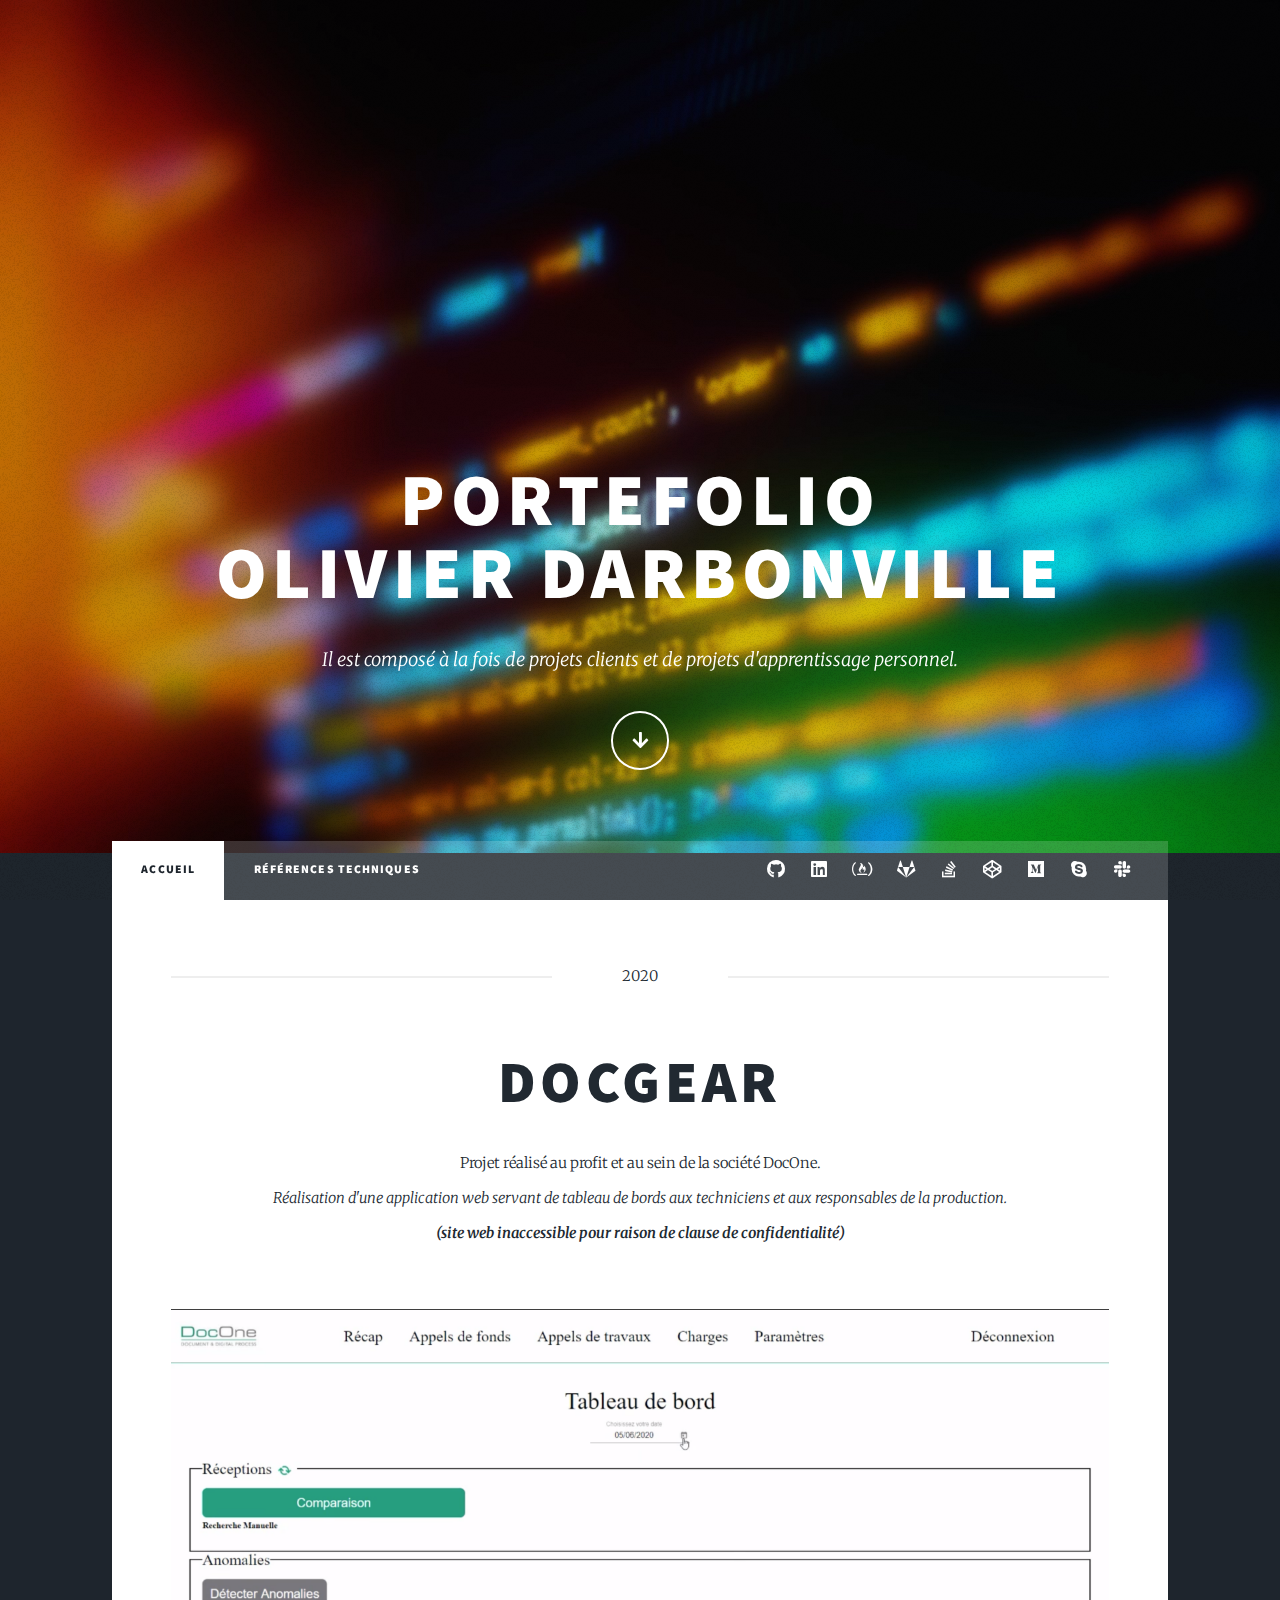
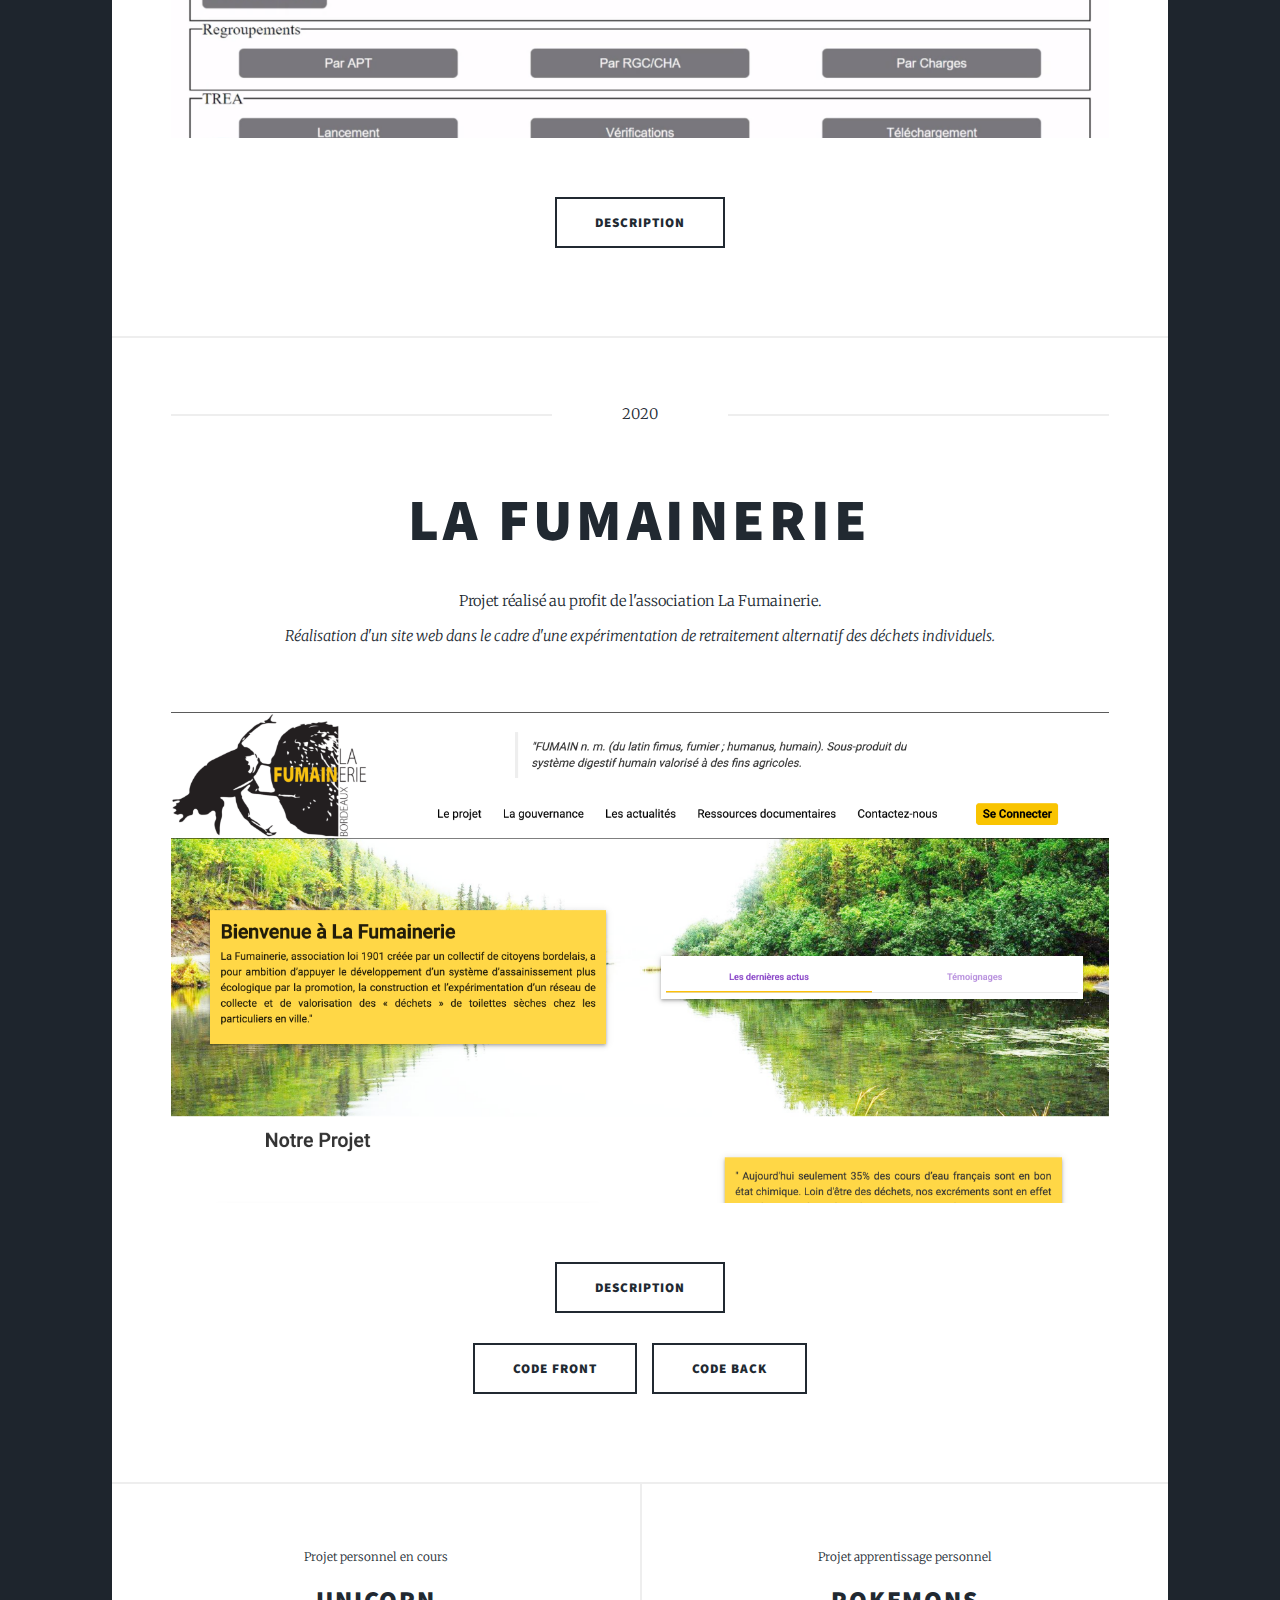
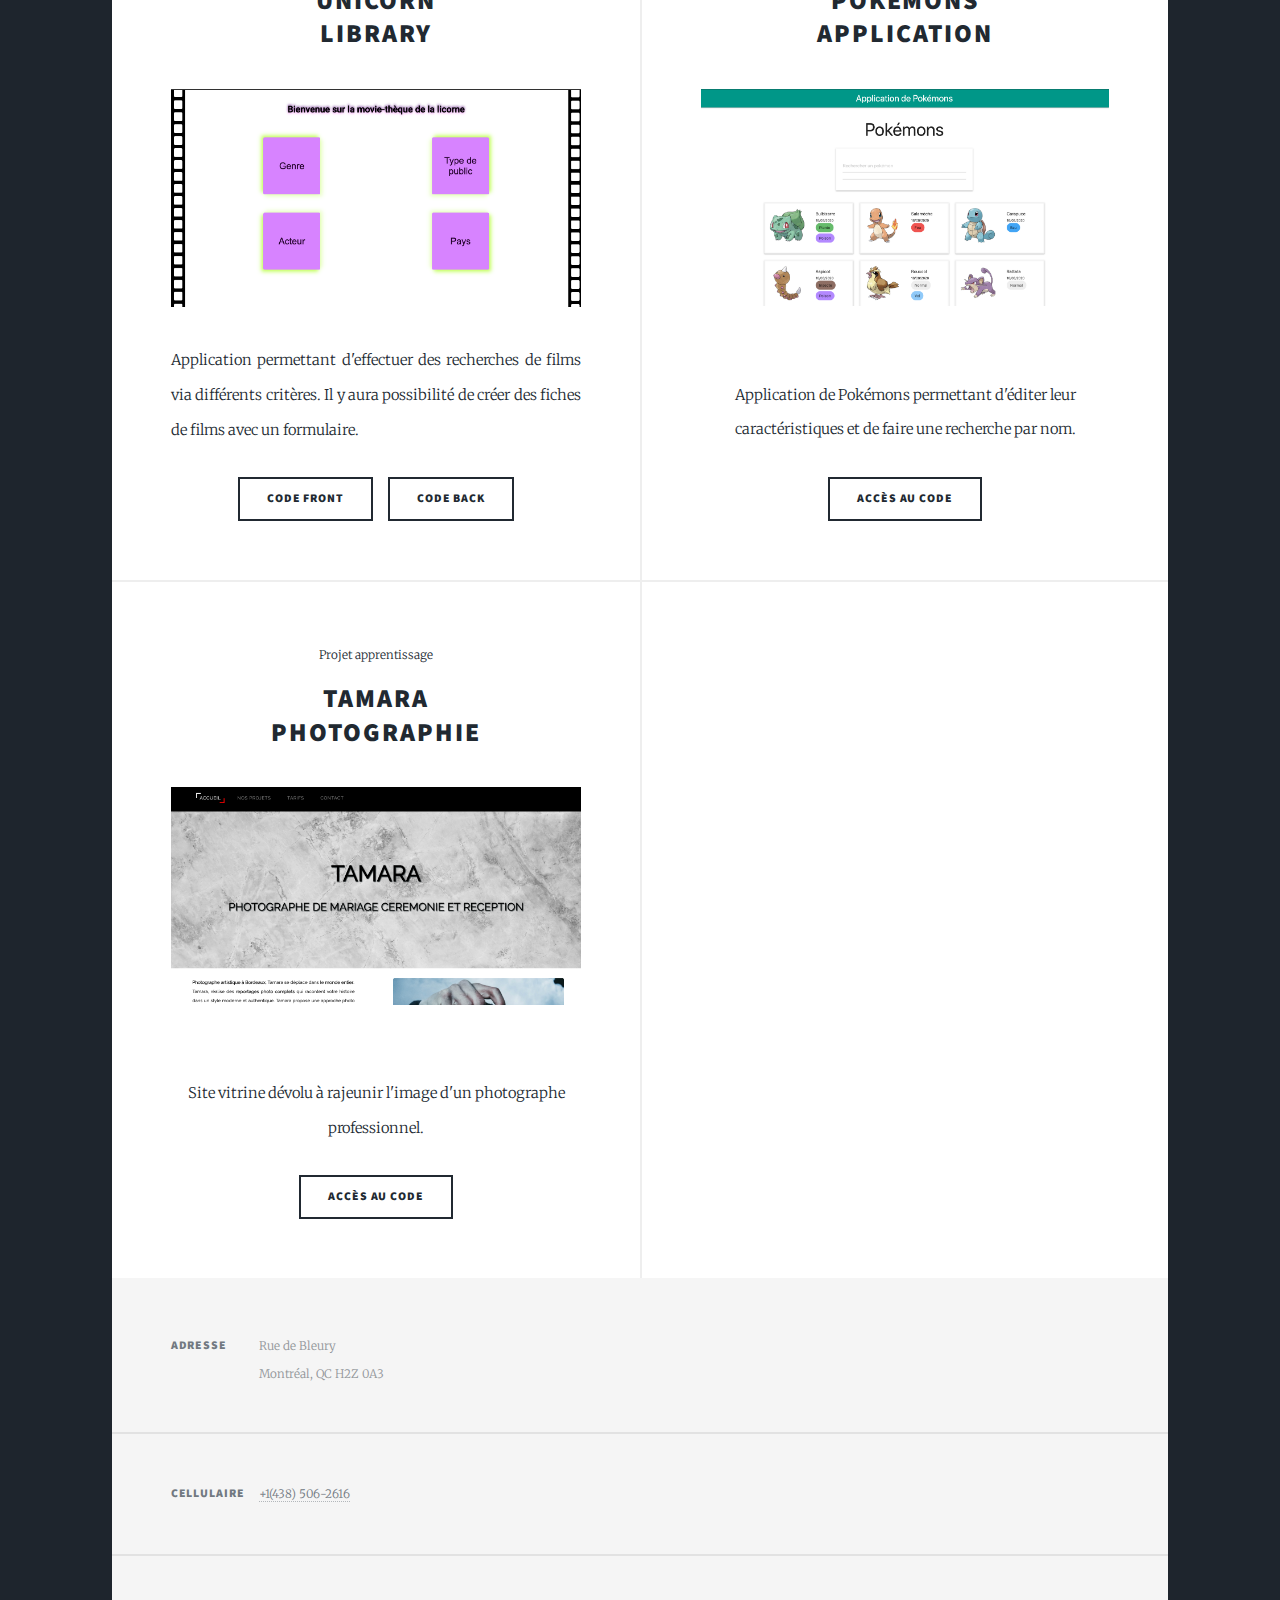
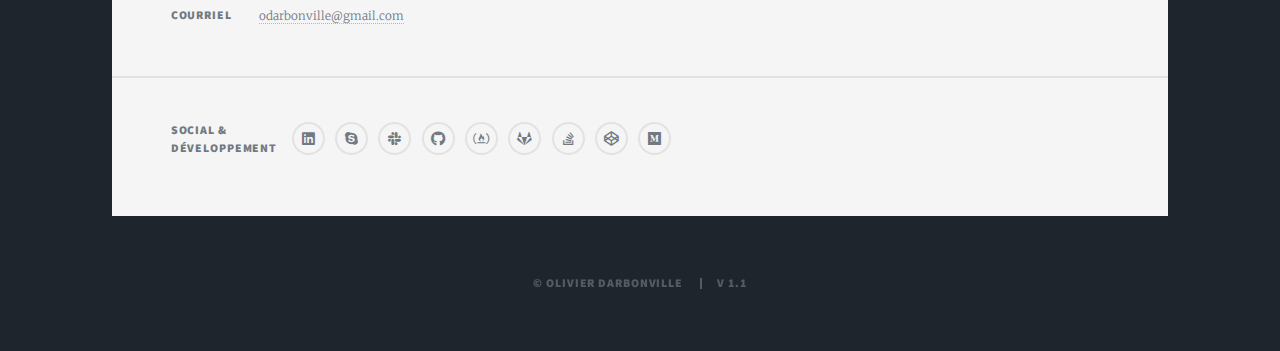
==== index.html @ 6b3f6e19 "second commit" ====
<!DOCTYPE HTML>

<html>
	<head>
		<title>Olivier DARBONVILLE Portefolio</title>
		<meta charset="utf-8" />
		<meta name="viewport" content="width=device-width, initial-scale=1, user-scalable=no" />
		<link rel="stylesheet" href="assets/css/main.css" />
		<noscript><link rel="stylesheet" href="assets/css/noscript.css" /></noscript>
	</head>
	<body class="is-preload">

		<!-- Wrapper -->
			<div id="wrapper" class="fade-in">
			
				<!-- Intro -->
					<div id="intro">
						<h1>Portefolio
						</br>Olivier DARBONVILLE</h1>
						<p>Il est composé à la fois de projets clients et de projets d'apprentissage personnel.</p>
						<ul class="actions">
							<li><a href="#header" class="button icon solid solo fa-arrow-down scrolly">Continue</a></li>
						</ul>
					</div>
				
				<!-- Header -->
					<header id="header">
						<a href="index.html" class="logo">Accueil</a>
					</header>
				
				<!-- Nav -->
					<nav id="nav">
						<ul class="links">
							<li class="active"><a href="index.html">Accueil</a></li>
							<li><a href="elements.html">Références techniques</a></li>
						</ul>
						<ul class="icons">
							<li><a href="https://github.com/DOligex" class="icon brands fa-github" target="blank"><span class="label">GitHub</span></a></li>
							<li><a href="https://www.linkedin.com/in/olivierdarbonville" class="icon brands fa-linkedin" target="blank"><span class="label">Olivier DARBONVILLE</span></a></li>
							<li><a href="https://www.freecodecamp.org/doligex" class="icon brands fa-free-code-camp" target="blank"><span class="label">freeCodeCamp</span></a></li>
							<li><a href="https://gitlab.com/DOligex" class="icon brands alt fa-gitlab" target="blank"><span class="label">DOligex</span></a></li>
							<li><a href="https://stackoverflow.com/users/14022269" class="icon brands alt fa-stack-overflow" target="blank"><span class="label">DOligex</span></a></li>
							<li><a href="https://codepen.io/Nounours" class="icon brands alt fa-codepen" target="blank"><span class="label">Olivier D</span></a></li>
							<li><a href="https://medium.com/@odarbonville" class="icon brands alt fa-medium" target="blank"><span class="label" target="blank">Olivier DARBONVILLE</span></a></li>
							<li><a href="callto:live:.cid.720df28a16954e93" class="icon brands fa-skype"><span class="label">Olivier DARBONVILLE</span></a></li>
							<li><a href="https://join.slack.com/t/nouvelespaced-mcq3374/shared_invite/zt-ggsiag87-kik1hMIzxowxe2~1ECz5Aw" class="icon brands fa-slack" target="blank"><span class="label">Olivier DARBONVILLE</span></a></li>
						</ul>
					</nav>
				
				<!-- Main -->
					<div id="main">
					
						<!-- Featured Post -->
							<article class="post featured">
								<header class="major">
									<span class="date">2020</span>
									<h2><a>DOCGEAR</a></h2>
									Projet réalisé au profit et au sein de la société DocOne.</br>
									<p>Réalisation d'une application web servant de tableau de bords aux techniciens et aux responsables de la production.</br>
									<strong>(site web inaccessible pour raison de clause de confidentialité)</strong></p>
									</p>
								</header>
							
								<a class="image main"><img src="images/do1.png" alt="image" /></a>
								<ul class="actions special">
									<li><a href="docgear.html" class="button large">Description</a></li>
								</ul>
							</article>
						
							<article class="post featured">
								<header class="major">
									<span class="date">2020</span>
									<h2><a href="https://www.lafumainerie.com/accueil" target="blank">La Fumainerie</a></h2>
									Projet réalisé au profit de l'association La Fumainerie.
									<p>Réalisation d'un site web dans le cadre d'une expérimentation de retraitement alternatif des déchets individuels.</p>
								</header>
								<a href="https://www.lafumainerie.com/accueil" class="image main" target="blank"><img src="images/fu1.png" alt="image" /></a>
								<ul class="actions special">
									<li><a href="lafumainerie.html" class="button large">Description</a></li>
								</ul>
								<ul class="actions special">
									<li><a href="https://github.com/DOligex/angular-fumainerie-app-safe" class="button large" target="blank">Code Front</a></li>
									<li><a href="https://github.com/DOligex/angular-fumainerie-api-safe" class="button large" target="blank">Code Back</a></li>
								</ul>
							</article>
						
							<!-- Posts -->
							<section class="posts">
								<article>
									<header>
										<span class="date">Projet personnel en cours</span>
										<h2><a>Unicorn<br />
										library</a></h2>
									</header>
									<a class="image fit" target="blank"><img src="images/ul1.png" alt="" /></a>
									<p>Application permettant d'effectuer des recherches de films via différents critères. Il y aura possibilité de créer des fiches de films avec un formulaire.</p>
									<ul class="actions special">
										<li><a href="https://github.com/DOligex/LicorneBibliotheque" class="button" target="blank">Code Front</a></li>
										<li><a href="https://github.com/DOligex/LicorneBibliothequeApi" class="button" target="blank">Code Back</a></li>
									</ul>
								</article>
								<article>
									<header>
										<span class="date">Projet apprentissage personnel</span>
										<h2><a href="https://doligex-ng9-udemy-pokemon-app.firebaseapp.com/login" target="blank">Pokemons<br />
										application</a></h2>
									</header>
									<a href="https://doligex-ng9-udemy-pokemon-app.firebaseapp.com/login" class="image fit" target="blank"><img src="images/po1.png" alt="" /></a>
									<br>Application de Pokémons permettant d'éditer leur caractéristiques et de faire une recherche par nom.</br></p>
									<ul class="actions special">
										<li><a href="https://github.com/DOligex/pokemons-app.git" class="button" target="blank">Accès au code</a></li>
									</ul>
								</article>
								<article>
									<header>
										<span class="date">Projet apprentissage</span>
										<h2><a href="https://doligex.github.io/Photograph/" target="blank">Tamara<br />
										photographie</a></h2>
									</header>
									<a href="https://doligex.github.io/Photograph/" class="image fit" target="blank"><img src="images/ta1.png" alt="photo" /></a>
									<br>Site vitrine dévolu à rajeunir l'image d'un photographe professionnel.</br></p>
									<ul class="actions special">
										<li><a href="https://github.com/DOligex/Photograph" class="button" target="blank">Accès au code</a></li>
									</ul>
								</article>
								<article>
									<header>
										<span class="date"></span>
										<h2><a href="#"><br />
										</a></h2>
									</header>
									<a href="#" class="image fit"><img src="#" alt="" /></a>
									<ul class="actions special">
										<li><a href="#" class=""></a></li>
									</ul>
								</article>
							</section>
					</div>

				<!-- Footer -->
					<footer id="footer">
						<section class="split contact">
							<section class="alt">
								<h3>Adresse</h3>
								<p>Rue de Bleury<br />
								Montréal, QC H2Z 0A3</p>
							</section>
							<section>
								<h3>Cellulaire</h3>
								<p><a href="tel:+14385062616">+1(438) 506-2616</a></p>
							</section>
							<section>
								<h3>Courriel</h3>
								<p><a href="mailto:odarbonville@gmail.com">odarbonville@gmail.com</a></p>
							</section>
							<section>
								<h3>Social &</br>
								développement</h3>
								<ul class="icons alt">
									<li><a href="https://www.linkedin.com/in/olivierdarbonville" class="icon brands alt fa-linkedin" target="blank"><span class="label">Olivier DARBONVILLE</span></a></li>
									<li><a href="callto:live:.cid.720df28a16954e93" class="icon brands alt fa-skype"><span class="label">Olivier DARBONVILLE</span></a></li>
									<li><a href="https://join.slack.com/t/nouvelespaced-mcq3374/shared_invite/zt-ggsiag87-kik1hMIzxowxe2~1ECz5Aw" class="icon brands alt fa-slack" target="blank"><span class="label">Olivier DARBONVILLE</span></a></li>
									<li><a href="https://github.com/DOligex" class="icon brands alt fa-github" target="blank"><span class="label">DOligex</span></a></li>
									<li><a href="https://www.freecodecamp.org/doligex" class="icon brands alt fa-free-code-camp" target="blank"><span class="label">Olivier DARBONVILLE</span></a></li>
									<li><a href="https://gitlab.com/DOligex" class="icon brands alt fa-gitlab" target="blank"><span class="label">DOligex</span></a></li>
									<li><a href="https://stackoverflow.com/users/14022269" class="icon brands alt fa-stack-overflow" target="blank"><span class="label">DOligex</span></a></li>
									<li><a href="https://codepen.io/Nounours" class="icon brands alt fa-codepen" target="blank"><span class="label">Olivier D</span></a></li>
									<li><a href="https://medium.com/@odarbonville" class="icon brands alt fa-medium" target="blank"><span class="label" target="blank">Olivier DARBONVILLE</span></a></li>
								</ul>
							</section>
						</section>
					</footer>					
				<!-- Copyright -->
					<div id="copyright">
						<ul>
							<li>&copy; olivier darbonville</li>
							<li>V 1.1</li>
						</ul>
					</div>						
				
			</div>

		<!-- Scripts -->
			<script src="assets/js/jquery.min.js"></script>
			<script src="assets/js/jquery.scrollex.min.js"></script>
			<script src="assets/js/jquery.scrolly.min.js"></script>
			<script src="assets/js/browser.min.js"></script>
			<script src="assets/js/breakpoints.min.js"></script>
			<script src="assets/js/util.js"></script>
			<script src="assets/js/main.js"></script>

	</body>
</html>
---- assets/css/main.css ----
/* boutons large à passer en medium sur docgear/description et lafumainerie/acceuil lafumainerie/description*/

@import url(fontawesome-all.min.css);
@import url("https://fonts.googleapis.com/css?family=Merriweather:300,700,300italic,700italic|Source+Sans+Pro:900");

/*
Massively by HTML5 UP
html5up.net | @ajlkn
Free for personal and commercial use under the CCA 3.0 license (html5up.net/license)
*/

html, body, div, span, applet, object,
iframe, h1, h2, h3, h4, h5, h6, p, blockquote,
pre, a, abbr, acronym, address, big, cite,
code, del, dfn, em, img, ins, kbd, q, s, samp,
small, strike, strong, sub, sup, tt, var, b,
u, i, center, dl, dt, dd, ol, ul, li, fieldset,
form, label, legend, table, caption, tbody,
tfoot, thead, tr, th, td, article, aside,
canvas, details, embed, figure, figcaption,
footer, header, hgroup, menu, nav, output, ruby,
section, summary, time, mark, audio, video {
	margin: 0;
	padding: 0;
	border: 0;
	font-size: 100%;
	font: inherit;
	vertical-align: baseline;}
	
	article, aside, details, figcaption, figure,
	footer, header, hgroup, menu, nav, section {
		display: block;}
		
		body {
			line-height: 1;
		}
		
		ol, ul {
			list-style: none;
		}
		ul.details {
			list-style: none;
			text-align: justify;
		}
		p.details {
			text-align: justify;
		}
		
		blockquote, q {
			quotes: none;
		}
		
		blockquote:before, blockquote:after, q:before, q:after {
			content: '';
			content: none;
		}
		
		table {
			border-collapse: collapse;
			border-spacing: 0;
		}
		
		body {
			-webkit-text-size-adjust: none;
		}
		
		mark {
			background-color: transparent;
			color: inherit;
		}
		
		input::-moz-focus-inner {
			border: 0;
			padding: 0;
		}
		
		input, select, textarea {
			-moz-appearance: none;
			-webkit-appearance: none;
			-ms-appearance: none;
			appearance: none;
		}
		
		.support {
			display: flex;
			justify-content: space-around;
		}
		.certif {
			display: inline-flex;
			flex-direction: row;
			flex-wrap: wrap;
			align-items: center;
			justify-content: center;
			
		}
		
		/* Basic */
		
		@-ms-viewport {
			width: device-width;
		}
		
		body {
			-ms-overflow-style: scrollbar;
		}
		
		@media screen and (max-width: 480px) {
			
			html, body {
				min-width: 320px;
			}
			
		}
		
		html {
			box-sizing: border-box;
		}
		
		*, *:before, *:after {
			box-sizing: inherit;
		}
		
		body {
			background-color: #1e252d;
		}
		
		body.is-preload *, body.is-preload *:before, body.is-preload *:after {
			-moz-animation: none !important;
			-webkit-animation: none !important;
			-ms-animation: none !important;
			animation: none !important;
			-moz-transition: none !important;
			-webkit-transition: none !important;
			-ms-transition: none !important;
			transition: none !important;
		}
		
		/* Type */
		
		html {
			font-size: 16pt;
		}
		
		@media screen and (max-width: 1680px) {
			
			html {
				font-size: 12pt;
			}
			
		}
		
		@media screen and (max-width: 1280px) {
			
			html {
				font-size: 11pt;
			}
			
		}
		
		@media screen and (max-width: 360px) {
			
			html {
				font-size: 10pt;
			}
			
		}
		
		body {
			color: #212931;
		}
		
		body, input, select, textarea {
			font-family: "Merriweather", Georgia, serif;
			font-weight: 300;
			font-size: 1rem;
			line-height: 2.375;
		}
		
		a {
			-moz-transition: color 0.2s ease-in-out, background-color 0.2s ease-in-out, border-color 0.2s ease-in-out, box-shadow 0.2s ease-in-out;
			-webkit-transition: color 0.2s ease-in-out, background-color 0.2s ease-in-out, border-color 0.2s ease-in-out, box-shadow 0.2s ease-in-out;
			-ms-transition: color 0.2s ease-in-out, background-color 0.2s ease-in-out, border-color 0.2s ease-in-out, box-shadow 0.2s ease-in-out;
			transition: color 0.2s ease-in-out, background-color 0.2s ease-in-out, border-color 0.2s ease-in-out, box-shadow 0.2s ease-in-out;
			border-bottom: dotted 1px;
			text-decoration: none;
		}
		
		a:hover {
			border-bottom-color: transparent;
		}
		
		strong, b {
			font-weight: 600;
		}
		
		em, i {
			font-style: italic;
		}
		
		p {
			text-align: justify;
			margin: 0 0 2rem 0;
		}
		
		h1, h2, h3, h4, h5, h6 {
			font-family: "Source Sans Pro", Helvetica, sans-serif;
			font-weight: 900;
			line-height: 1.5;
			letter-spacing: 0.075em;
			text-transform: uppercase;
			margin: 0 0 1rem 0;
		}
		
		h1 a, h2 a, h3 a, h4 a, h5 a, h6 a {
			border-bottom: 0;
			color: inherit;
			text-decoration: none;
		}
		
		h1 {
			font-size: 4rem;
			line-height: 1.1;
			margin: 0 0 2rem 0;
		}
		
		h2 {
			font-size: 1.75rem;
			line-height: 1.3;
			margin: 0 0 1.5rem 0;
		}
		
		h3 {
			font-size: 1.25rem;
			margin: 0 0 1.5rem 0;
		}
		
		h4 {
			font-size: 1rem;
		}
		
		h5 {
			font-size: 0.9rem;
		}
		
		h6 {
			font-size: 0.8rem;
		}
		
		sub {
			font-size: 0.8rem;
			position: relative;
			top: 0.5rem;
		}
		
		sup {
			font-size: 0.8rem;
			position: relative;
			top: -0.5rem;
		}
		
		blockquote {
			border-left: solid 4px;
			font-style: italic;
			margin: 0 0 2rem 0;
			padding: 0.5rem 0 0.5rem 2rem;
		}
		
		code {
			border: solid 2px;
			font-family: "Courier New", monospace;
			font-size: 0.9rem;
			margin: 0 0.25rem;
			padding: 0.25rem 0.65rem;
		}
		
		pre {
			-webkit-overflow-scrolling: touch;
			font-family: "Courier New", monospace;
			font-size: 0.9rem;
			margin: 0 0 2rem 0;
		}
		
		pre code {
			display: block;
			line-height: 1.75;
			padding: 1rem 1.5rem;
			overflow-x: auto;
		}
		
		hr {
			border: 0;
			border-bottom: solid 2px;
			margin: 3rem 0;
		}
		
		hr.major {
			margin: 5rem 0;
		}
		
		.align-left {
			text-align: left;
		}
		
		.align-center {
			text-align: center;
		}
		
		.align-right {
			text-align: right;
		}
		
		input, select, textarea {
			color: #212931;
		}
		
		a {
			color: #212931;
			border-bottom-color: rgba(33, 41, 49, 0.5);
		}
		
		a:hover {
			border-bottom-color: transparent;
			color: #18ef4e !important;
		}
		
		strong, b {
			color: #212931;
		}
		
		h1, h2, h3, h4, h5, h6 {
			color: #212931;
		}
		
		blockquote {
			border-left-color: #eeeeee;
		}
		
		code {
			background: rgba(220, 220, 220, 0.25);
			border-color: #eeeeee;
		}
		
		hr {
			border-bottom-color: #eeeeee;
		}
		
		/* Icons tech */
		
		.techno {
			display: flex;
			flex-wrap: wrap;
			justify-content: center;
		}
		img.icon {
			width: 60px;
			height: 60px;
			margin: 0.2rem;
		}
		
		image.icon {
			margin: 0.2rem;
			width: 4rem;
			height: 4rem;
		}
		
		@media screen and (max-width: 1680px) {
			
			.certif {
				display: block;
				flex-wrap: wrap;
				align-items: center;
				justify-content: center;
				
			}
			.achievement {
				display: flex;
				justify-content: space-around;
			}
			.achievement > img {
				width: 45%;
				box-shadow: 0px 2px 4px -1px rgba(0, 0, 0, 0.2),
				0px 4px 5px 0px rgba(0, 0, 0, 0.14),
				0px 1px 10px 0px rgba(0, 0, 0, 0.12);
				margin: 5px;
			}
		}
		
		@media screen and (max-width: 980px) {
			img.icon {
				width: 40px;
				height: 40px;
			}
			.support {
				display: flex;
				flex-wrap: wrap;
			}
			.support > * {
				margin: 10px;
			}
			.achievement {
				display: flex;
				flex-direction: column;
				align-items: center;
			}
			.achievement > img {
				width: 90%;
			}
		}
		@media screen and (max-width: 736px) {
			img.icon {
				width: 35px;
				height: 35px;
			}
		}
		@media screen and (max-width: 480px) {
			img.icon {
				width: 25px;
				height: 25px;
			}
			
		}
		
		/* Row */
		
		.row {
			display: flex;
			flex-wrap: wrap;
			box-sizing: border-box;
			align-items: stretch;
		}
		
		.row > * {
			box-sizing: border-box;
		}
		
		.row.gtr-uniform > * > :last-child {
			margin-bottom: 0;
		}
		
		.row.aln-left {
			justify-content: flex-start;
		}
		
		.row.aln-center {
			justify-content: center;
		}
		
		.row.aln-right {
			justify-content: flex-end;
		}
		
		.row.aln-top {
			align-items: flex-start;
		}
		
		.row.aln-middle {
			align-items: center;
		}
		
		.row.aln-bottom {
			align-items: flex-end;
		}
		
		.row > .imp {
			order: -1;
		}
		
		.row > .col-1 {
			width: 8.33333%;
		}
		
		.row > .off-1 {
			margin-left: 8.33333%;
		}
		
		.row > .col-2 {
			width: 16.66667%;
		}
		
		.row > .off-2 {
			margin-left: 16.66667%;
		}
		
		.row > .col-3 {
			width: 25%;
		}
		
		.row > .off-3 {
			margin-left: 25%;
		}
		
		.row > .col-4 {
			width: 33.33333%;
		}
		
		.row > .off-4 {
			margin-left: 33.33333%;
		}
		
		.row > .col-5 {
			width: 41.66667%;
		}
		
		.row > .off-5 {
			margin-left: 41.66667%;
		}
		
		.row > .col-6 {
			width: 50%;
		}
		
		.row > .off-6 {
			margin-left: 50%;
		}
		
		.row > .col-7 {
			width: 58.33333%;
		}
		
		.row > .off-7 {
			margin-left: 58.33333%;
		}
		
		.row > .col-8 {
			width: 66.66667%;
		}
		
		.row > .off-8 {
			margin-left: 66.66667%;
		}
		
		.row > .col-9 {
			width: 75%;
		}
		
		.row > .off-9 {
			margin-left: 75%;
		}
		
		.row > .col-10 {
			width: 83.33333%;
		}
		
		.row > .off-10 {
			margin-left: 83.33333%;
		}
		
		.row > .col-11 {
			width: 91.66667%;
		}
		
		.row > .off-11 {
			margin-left: 91.66667%;
		}
		
		.row > .col-12 {
			width: 100%;
		}
		
		.row > .off-12 {
			margin-left: 100%;
		}
		
		.row.gtr-0 {
			margin-top: 0;
			margin-left: 0rem;
		}
		
		.row.gtr-0 > * {
			padding: 0 0 0 0rem;
		}
		
		.row.gtr-0.gtr-uniform {
			margin-top: 0rem;
		}
		
		.row.gtr-0.gtr-uniform > * {
			padding-top: 0rem;
		}
		
		.row.gtr-25 {
			margin-top: 0;
			margin-left: -0.375rem;
		}
		
		.row.gtr-25 > * {
			padding: 0 0 0 0.375rem;
		}
		
		.row.gtr-25.gtr-uniform {
			margin-top: -0.375rem;
		}
		
		.row.gtr-25.gtr-uniform > * {
			padding-top: 0.375rem;
		}
		
		.row.gtr-50 {
			margin-top: 0;
			margin-left: -0.75rem;
		}
		
		.row.gtr-50 > * {
			padding: 0 0 0 0.75rem;
		}
		
		.row.gtr-50.gtr-uniform {
			margin-top: -0.75rem;
		}
		
		.row.gtr-50.gtr-uniform > * {
			padding-top: 0.75rem;
		}
		
		.row {
			margin-top: 0;
			margin-left: -1.5rem;
		}
		
		.row > * {
			padding: 0 0 0 1.5rem;
		}
		
		.row.gtr-uniform {
			margin-top: -1.5rem;
		}
		
		.row.gtr-uniform > * {
			padding-top: 1.5rem;
		}
		
		.row.gtr-150 {
			margin-top: 0;
			margin-left: -2.25rem;
		}
		
		.row.gtr-150 > * {
			padding: 0 0 0 2.25rem;
		}
		
		.row.gtr-150.gtr-uniform {
			margin-top: -2.25rem;
		}
		
		.row.gtr-150.gtr-uniform > * {
			padding-top: 2.25rem;
		}
		
		.row.gtr-200 {
			margin-top: 0;
			margin-left: -3rem;
		}
		
		.row.gtr-200 > * {
			padding: 0 0 0 3rem;
		}
		
		.row.gtr-200.gtr-uniform {
			margin-top: -3rem;
		}
		
		.row.gtr-200.gtr-uniform > * {
			padding-top: 3rem;
		}
		
		@media screen and (max-width: 1680px) {
			
			.row {
				display: flex;
				flex-wrap: wrap;
				box-sizing: border-box;
				align-items: stretch;
			}
			
			.row > * {
				box-sizing: border-box;
			}
			
			.row.gtr-uniform > * > :last-child {
				margin-bottom: 0;
			}
			
			.row.aln-left {
				justify-content: flex-start;
			}
			
			.row.aln-center {
				justify-content: center;
			}
			
			.row.aln-right {
				justify-content: flex-end;
			}
			
			.row.aln-top {
				align-items: flex-start;
			}
			
			.row.aln-middle {
				align-items: center;
			}
			
			.row.aln-bottom {
				align-items: flex-end;
			}
			
			.row > .imp-xlarge {
				order: -1;
			}
			
			.row > .col-1-xlarge {
				width: 8.33333%;
			}
			
			.row > .off-1-xlarge {
				margin-left: 8.33333%;
			}
			
			.row > .col-2-xlarge {
				width: 16.66667%;
			}
			
			.row > .off-2-xlarge {
				margin-left: 16.66667%;
			}
			
			.row > .col-3-xlarge {
				width: 25%;
			}
			
			.row > .off-3-xlarge {
				margin-left: 25%;
			}
			
			.row > .col-4-xlarge {
				width: 33.33333%;
			}
			
			.row > .off-4-xlarge {
				margin-left: 33.33333%;
			}
			
			.row > .col-5-xlarge {
				width: 41.66667%;
			}
			
			.row > .off-5-xlarge {
				margin-left: 41.66667%;
			}
			
			.row > .col-6-xlarge {
				width: 50%;
			}
			
			.row > .off-6-xlarge {
				margin-left: 50%;
			}
			
			.row > .col-7-xlarge {
				width: 58.33333%;
			}
			
			.row > .off-7-xlarge {
				margin-left: 58.33333%;
			}
			
			.row > .col-8-xlarge {
				width: 66.66667%;
			}
			
			.row > .off-8-xlarge {
				margin-left: 66.66667%;
			}
			
			.row > .col-9-xlarge {
				width: 75%;
			}
			
			.row > .off-9-xlarge {
				margin-left: 75%;
			}
			
			.row > .col-10-xlarge {
				width: 83.33333%;
			}
			
			.row > .off-10-xlarge {
				margin-left: 83.33333%;
			}
			
			.row > .col-11-xlarge {
				width: 91.66667%;
			}
			
			.row > .off-11-xlarge {
				margin-left: 91.66667%;
			}
			
			.row > .col-12-xlarge {
				width: 100%;
			}
			
			.row > .off-12-xlarge {
				margin-left: 100%;
			}
			
			.row.gtr-0 {
				margin-top: 0;
				margin-left: 0rem;
			}
			
			.row.gtr-0 > * {
				padding: 0 0 0 0rem;
			}
			
			.row.gtr-0.gtr-uniform {
				margin-top: 0rem;
			}
			
			.row.gtr-0.gtr-uniform > * {
				padding-top: 0rem;
			}
			
			.row.gtr-25 {
				margin-top: 0;
				margin-left: -0.375rem;
			}
			
			.row.gtr-25 > * {
				padding: 0 0 0 0.375rem;
			}
			
			.row.gtr-25.gtr-uniform {
				margin-top: -0.375rem;
			}
			
			.row.gtr-25.gtr-uniform > * {
				padding-top: 0.375rem;
			}
			
			.row.gtr-50 {
				margin-top: 0;
				margin-left: -0.75rem;
			}
			
			.row.gtr-50 > * {
				padding: 0 0 0 0.75rem;
			}
			
			.row.gtr-50.gtr-uniform {
				margin-top: -0.75rem;
			}
			
			.row.gtr-50.gtr-uniform > * {
				padding-top: 0.75rem;
			}
			
			.row {
				margin-top: 0;
				margin-left: -1.5rem;
			}
			
			.row > * {
				padding: 0 0 0 1.5rem;
			}
			
			.row.gtr-uniform {
				margin-top: -1.5rem;
			}
			
			.row.gtr-uniform > * {
				padding-top: 1.5rem;
			}
			
			.row.gtr-150 {
				margin-top: 0;
				margin-left: -2.25rem;
			}
			
			.row.gtr-150 > * {
				padding: 0 0 0 2.25rem;
			}
			
			.row.gtr-150.gtr-uniform {
				margin-top: -2.25rem;
			}
			
			.row.gtr-150.gtr-uniform > * {
				padding-top: 2.25rem;
			}
			
			.row.gtr-200 {
				margin-top: 0;
				margin-left: -3rem;
			}
			
			.row.gtr-200 > * {
				padding: 0 0 0 3rem;
			}
			
			.row.gtr-200.gtr-uniform {
				margin-top: -3rem;
			}
			
			.row.gtr-200.gtr-uniform > * {
				padding-top: 3rem;
			}
			
		}
		
		@media screen and (max-width: 1280px) {
			
			.row {
				display: flex;
				flex-wrap: wrap;
				box-sizing: border-box;
				align-items: stretch;
			}
			
			.row > * {
				box-sizing: border-box;
			}
			
			.row.gtr-uniform > * > :last-child {
				margin-bottom: 0;
			}
			
			.row.aln-left {
				justify-content: flex-start;
			}
			
			.row.aln-center {
				justify-content: center;
			}
			
			.row.aln-right {
				justify-content: flex-end;
			}
			
			.row.aln-top {
				align-items: flex-start;
			}
			
			.row.aln-middle {
				align-items: center;
			}
			
			.row.aln-bottom {
				align-items: flex-end;
			}
			
			.row > .imp-large {
				order: -1;
			}
			
			.row > .col-1-large {
				width: 8.33333%;
			}
			
			.row > .off-1-large {
				margin-left: 8.33333%;
			}
			
			.row > .col-2-large {
				width: 16.66667%;
			}
			
			.row > .off-2-large {
				margin-left: 16.66667%;
			}
			
			.row > .col-3-large {
				width: 25%;
			}
			
			.row > .off-3-large {
				margin-left: 25%;
			}
			
			.row > .col-4-large {
				width: 33.33333%;
			}
			
			.row > .off-4-large {
				margin-left: 33.33333%;
			}
			
			.row > .col-5-large {
				width: 41.66667%;
			}
			
			.row > .off-5-large {
				margin-left: 41.66667%;
			}
			
			.row > .col-6-large {
				width: 50%;
			}
			
			.row > .off-6-large {
				margin-left: 50%;
			}
			
			.row > .col-7-large {
				width: 58.33333%;
			}
			
			.row > .off-7-large {
				margin-left: 58.33333%;
			}
			
			.row > .col-8-large {
				width: 66.66667%;
			}
			
			.row > .off-8-large {
				margin-left: 66.66667%;
			}
			
			.row > .col-9-large {
				width: 75%;
			}
			
			.row > .off-9-large {
				margin-left: 75%;
			}
			
			.row > .col-10-large {
				width: 83.33333%;
			}
			
			.row > .off-10-large {
				margin-left: 83.33333%;
			}
			
			.row > .col-11-large {
				width: 91.66667%;
			}
			
			.row > .off-11-large {
				margin-left: 91.66667%;
			}
			
			.row > .col-12-large {
				width: 100%;
			}
			
			.row > .off-12-large {
				margin-left: 100%;
			}
			
			.row.gtr-0 {
				margin-top: 0;
				margin-left: 0rem;
			}
			
			.row.gtr-0 > * {
				padding: 0 0 0 0rem;
			}
			
			.row.gtr-0.gtr-uniform {
				margin-top: 0rem;
			}
			
			.row.gtr-0.gtr-uniform > * {
				padding-top: 0rem;
			}
			
			.row.gtr-25 {
				margin-top: 0;
				margin-left: -0.375rem;
			}
			
			.row.gtr-25 > * {
				padding: 0 0 0 0.375rem;
			}
			
			.row.gtr-25.gtr-uniform {
				margin-top: -0.375rem;
			}
			
			.row.gtr-25.gtr-uniform > * {
				padding-top: 0.375rem;
			}
			
			.row.gtr-50 {
				margin-top: 0;
				margin-left: -0.75rem;
			}
			
			.row.gtr-50 > * {
				padding: 0 0 0 0.75rem;
			}
			
			.row.gtr-50.gtr-uniform {
				margin-top: -0.75rem;
			}
			
			.row.gtr-50.gtr-uniform > * {
				padding-top: 0.75rem;
			}
			
			.row {
				margin-top: 0;
				margin-left: -1.5rem;
			}
			
			.row > * {
				padding: 0 0 0 1.5rem;
			}
			
			.row.gtr-uniform {
				margin-top: -1.5rem;
			}
			
			.row.gtr-uniform > * {
				padding-top: 1.5rem;
			}
			
			.row.gtr-150 {
				margin-top: 0;
				margin-left: -2.25rem;
			}
			
			.row.gtr-150 > * {
				padding: 0 0 0 2.25rem;
			}
			
			.row.gtr-150.gtr-uniform {
				margin-top: -2.25rem;
			}
			
			.row.gtr-150.gtr-uniform > * {
				padding-top: 2.25rem;
			}
			
			.row.gtr-200 {
				margin-top: 0;
				margin-left: -3rem;
			}
			
			.row.gtr-200 > * {
				padding: 0 0 0 3rem;
			}
			
			.row.gtr-200.gtr-uniform {
				margin-top: -3rem;
			}
			
			.row.gtr-200.gtr-uniform > * {
				padding-top: 3rem;
			}
			
		}
		
		@media screen and (max-width: 980px) {
			
			.row {
				display: flex;
				flex-wrap: wrap;
				box-sizing: border-box;
				align-items: stretch;
			}
			
			.row > * {
				box-sizing: border-box;
			}
			
			.row.gtr-uniform > * > :last-child {
				margin-bottom: 0;
			}
			
			.row.aln-left {
				justify-content: flex-start;
			}
			
			.row.aln-center {
				justify-content: center;
			}
			
			.row.aln-right {
				justify-content: flex-end;
			}
			
			.row.aln-top {
				align-items: flex-start;
			}
			
			.row.aln-middle {
				align-items: center;
			}
			
			.row.aln-bottom {
				align-items: flex-end;
			}
			
			.row > .imp-medium {
				order: -1;
			}
			
			.row > .col-1-medium {
				width: 8.33333%;
			}
			
			.row > .off-1-medium {
				margin-left: 8.33333%;
			}
			
			.row > .col-2-medium {
				width: 16.66667%;
			}
			
			.row > .off-2-medium {
				margin-left: 16.66667%;
			}
			
			.row > .col-3-medium {
				width: 25%;
			}
			
			.row > .off-3-medium {
				margin-left: 25%;
			}
			
			.row > .col-4-medium {
				width: 33.33333%;
			}
			
			.row > .off-4-medium {
				margin-left: 33.33333%;
			}
			
			.row > .col-5-medium {
				width: 41.66667%;
			}
			
			.row > .off-5-medium {
				margin-left: 41.66667%;
			}
			
			.row > .col-6-medium {
				width: 50%;
			}
			
			.row > .off-6-medium {
				margin-left: 50%;
			}
			
			.row > .col-7-medium {
				width: 58.33333%;
			}
			
			.row > .off-7-medium {
				margin-left: 58.33333%;
			}
			
			.row > .col-8-medium {
				width: 66.66667%;
			}
			
			.row > .off-8-medium {
				margin-left: 66.66667%;
			}
			
			.row > .col-9-medium {
				width: 75%;
			}
			
			.row > .off-9-medium {
				margin-left: 75%;
			}
			
			.row > .col-10-medium {
				width: 83.33333%;
			}
			
			.row > .off-10-medium {
				margin-left: 83.33333%;
			}
			
			.row > .col-11-medium {
				width: 91.66667%;
			}
			
			.row > .off-11-medium {
				margin-left: 91.66667%;
			}
			
			.row > .col-12-medium {
				width: 100%;
			}
			
			.row > .off-12-medium {
				margin-left: 100%;
			}
			
			.row.gtr-0 {
				margin-top: 0;
				margin-left: 0rem;
			}
			
			.row.gtr-0 > * {
				padding: 0 0 0 0rem;
			}
			
			.row.gtr-0.gtr-uniform {
				margin-top: 0rem;
			}
			
			.row.gtr-0.gtr-uniform > * {
				padding-top: 0rem;
			}
			
			.row.gtr-25 {
				margin-top: 0;
				margin-left: -0.375rem;
			}
			
			.row.gtr-25 > * {
				padding: 0 0 0 0.375rem;
			}
			
			.row.gtr-25.gtr-uniform {
				margin-top: -0.375rem;
			}
			
			.row.gtr-25.gtr-uniform > * {
				padding-top: 0.375rem;
			}
			
			.row.gtr-50 {
				margin-top: 0;
				margin-left: -0.75rem;
			}
			
			.row.gtr-50 > * {
				padding: 0 0 0 0.75rem;
			}
			
			.row.gtr-50.gtr-uniform {
				margin-top: -0.75rem;
			}
			
			.row.gtr-50.gtr-uniform > * {
				padding-top: 0.75rem;
			}
			
			.row {
				margin-top: 0;
				margin-left: -1.5rem;
			}
			
			.row > * {
				padding: 0 0 0 1.5rem;
			}
			
			.row.gtr-uniform {
				margin-top: -1.5rem;
			}
			
			.row.gtr-uniform > * {
				padding-top: 1.5rem;
			}
			
			.row.gtr-150 {
				margin-top: 0;
				margin-left: -2.25rem;
			}
			
			.row.gtr-150 > * {
				padding: 0 0 0 2.25rem;
			}
			
			.row.gtr-150.gtr-uniform {
				margin-top: -2.25rem;
			}
			
			.row.gtr-150.gtr-uniform > * {
				padding-top: 2.25rem;
			}
			
			.row.gtr-200 {
				margin-top: 0;
				margin-left: -3rem;
			}
			
			.row.gtr-200 > * {
				padding: 0 0 0 3rem;
			}
			
			.row.gtr-200.gtr-uniform {
				margin-top: -3rem;
			}
			
			.row.gtr-200.gtr-uniform > * {
				padding-top: 3rem;
			}
			
		}
		
		@media screen and (max-width: 736px) {
			
			.row {
				display: flex;
				flex-wrap: wrap;
				box-sizing: border-box;
				align-items: stretch;
			}
			
			.row > * {
				box-sizing: border-box;
			}
			
			.row.gtr-uniform > * > :last-child {
				margin-bottom: 0;
			}
			
			.row.aln-left {
				justify-content: flex-start;
			}
			
			.row.aln-center {
				justify-content: center;
			}
			
			.row.aln-right {
				justify-content: flex-end;
			}
			
			.row.aln-top {
				align-items: flex-start;
			}
			
			.row.aln-middle {
				align-items: center;
			}
			
			.row.aln-bottom {
				align-items: flex-end;
			}
			
			.row > .imp-small {
				order: -1;
			}
			
			.row > .col-1-small {
				width: 8.33333%;
			}
			
			.row > .off-1-small {
				margin-left: 8.33333%;
			}
			
			.row > .col-2-small {
				width: 16.66667%;
			}
			
			.row > .off-2-small {
				margin-left: 16.66667%;
			}
			
			.row > .col-3-small {
				width: 25%;
			}
			
			.row > .off-3-small {
				margin-left: 25%;
			}
			
			.row > .col-4-small {
				width: 33.33333%;
			}
			
			.row > .off-4-small {
				margin-left: 33.33333%;
			}
			
			.row > .col-5-small {
				width: 41.66667%;
			}
			
			.row > .off-5-small {
				margin-left: 41.66667%;
			}
			
			.row > .col-6-small {
				width: 50%;
			}
			
			.row > .off-6-small {
				margin-left: 50%;
			}
			
			.row > .col-7-small {
				width: 58.33333%;
			}
			
			.row > .off-7-small {
				margin-left: 58.33333%;
			}
			
			.row > .col-8-small {
				width: 66.66667%;
			}
			
			.row > .off-8-small {
				margin-left: 66.66667%;
			}
			
			.row > .col-9-small {
				width: 75%;
			}
			
			.row > .off-9-small {
				margin-left: 75%;
			}
			
			.row > .col-10-small {
				width: 83.33333%;
			}
			
			.row > .off-10-small {
				margin-left: 83.33333%;
			}
			
			.row > .col-11-small {
				width: 91.66667%;
			}
			
			.row > .off-11-small {
				margin-left: 91.66667%;
			}
			
			.row > .col-12-small {
				width: 100%;
			}
			
			.row > .off-12-small {
				margin-left: 100%;
			}
			
			.row.gtr-0 {
				margin-top: 0;
				margin-left: 0rem;
			}
			
			.row.gtr-0 > * {
				padding: 0 0 0 0rem;
			}
			
			.row.gtr-0.gtr-uniform {
				margin-top: 0rem;
			}
			
			.row.gtr-0.gtr-uniform > * {
				padding-top: 0rem;
			}
			
			.row.gtr-25 {
				margin-top: 0;
				margin-left: -0.375rem;
			}
			
			.row.gtr-25 > * {
				padding: 0 0 0 0.375rem;
			}
			
			.row.gtr-25.gtr-uniform {
				margin-top: -0.375rem;
			}
			
			.row.gtr-25.gtr-uniform > * {
				padding-top: 0.375rem;
			}
			
			.row.gtr-50 {
				margin-top: 0;
				margin-left: -0.75rem;
			}
			
			.row.gtr-50 > * {
				padding: 0 0 0 0.75rem;
			}
			
			.row.gtr-50.gtr-uniform {
				margin-top: -0.75rem;
			}
			
			.row.gtr-50.gtr-uniform > * {
				padding-top: 0.75rem;
			}
			
			.row {
				margin-top: 0;
				margin-left: -1.5rem;
			}
			
			.row > * {
				padding: 0 0 0 1.5rem;
			}
			
			.row.gtr-uniform {
				margin-top: -1.5rem;
			}
			
			.row.gtr-uniform > * {
				padding-top: 1.5rem;
			}
			
			.row.gtr-150 {
				margin-top: 0;
				margin-left: -2.25rem;
			}
			
			.row.gtr-150 > * {
				padding: 0 0 0 2.25rem;
			}
			
			.row.gtr-150.gtr-uniform {
				margin-top: -2.25rem;
			}
			
			.row.gtr-150.gtr-uniform > * {
				padding-top: 2.25rem;
			}
			
			.row.gtr-200 {
				margin-top: 0;
				margin-left: -3rem;
			}
			
			.row.gtr-200 > * {
				padding: 0 0 0 3rem;
			}
			
			.row.gtr-200.gtr-uniform {
				margin-top: -3rem;
			}
			
			.row.gtr-200.gtr-uniform > * {
				padding-top: 3rem;
			}
			
		}
		
		@media screen and (max-width: 480px) {
			
			.row {
				display: flex;
				flex-wrap: wrap;
				box-sizing: border-box;
				align-items: stretch;
			}
			
			.row > * {
				box-sizing: border-box;
			}
			
			.row.gtr-uniform > * > :last-child {
				margin-bottom: 0;
			}
			
			.row.aln-left {
				justify-content: flex-start;
			}
			
			.row.aln-center {
				justify-content: center;
			}
			
			.row.aln-right {
				justify-content: flex-end;
			}
			
			.row.aln-top {
				align-items: flex-start;
			}
			
			.row.aln-middle {
				align-items: center;
			}
			
			.row.aln-bottom {
				align-items: flex-end;
			}
			
			.row > .imp-xsmall {
				order: -1;
			}
			
			.row > .col-1-xsmall {
				width: 8.33333%;
			}
			
			.row > .off-1-xsmall {
				margin-left: 8.33333%;
			}
			
			.row > .col-2-xsmall {
				width: 16.66667%;
			}
			
			.row > .off-2-xsmall {
				margin-left: 16.66667%;
			}
			
			.row > .col-3-xsmall {
				width: 25%;
			}
			
			.row > .off-3-xsmall {
				margin-left: 25%;
			}
			
			.row > .col-4-xsmall {
				width: 33.33333%;
			}
			
			.row > .off-4-xsmall {
				margin-left: 33.33333%;
			}
			
			.row > .col-5-xsmall {
				width: 41.66667%;
			}
			
			.row > .off-5-xsmall {
				margin-left: 41.66667%;
			}
			
			.row > .col-6-xsmall {
				width: 50%;
			}
			
			.row > .off-6-xsmall {
				margin-left: 50%;
			}
			
			.row > .col-7-xsmall {
				width: 58.33333%;
			}
			
			.row > .off-7-xsmall {
				margin-left: 58.33333%;
			}
			
			.row > .col-8-xsmall {
				width: 66.66667%;
			}
			
			.row > .off-8-xsmall {
				margin-left: 66.66667%;
			}
			
			.row > .col-9-xsmall {
				width: 75%;
			}
			
			.row > .off-9-xsmall {
				margin-left: 75%;
			}
			
			.row > .col-10-xsmall {
				width: 83.33333%;
			}
			
			.row > .off-10-xsmall {
				margin-left: 83.33333%;
			}
			
			.row > .col-11-xsmall {
				width: 91.66667%;
			}
			
			.row > .off-11-xsmall {
				margin-left: 91.66667%;
			}
			
			.row > .col-12-xsmall {
				width: 100%;
			}
			
			.row > .off-12-xsmall {
				margin-left: 100%;
			}
			
			.row.gtr-0 {
				margin-top: 0;
				margin-left: 0rem;
			}
			
			.row.gtr-0 > * {
				padding: 0 0 0 0rem;
			}
			
			.row.gtr-0.gtr-uniform {
				margin-top: 0rem;
			}
			
			.row.gtr-0.gtr-uniform > * {
				padding-top: 0rem;
			}
			
			.row.gtr-25 {
				margin-top: 0;
				margin-left: -0.375rem;
			}
			
			.row.gtr-25 > * {
				padding: 0 0 0 0.375rem;
			}
			
			.row.gtr-25.gtr-uniform {
				margin-top: -0.375rem;
			}
			
			.row.gtr-25.gtr-uniform > * {
				padding-top: 0.375rem;
			}
			
			.row.gtr-50 {
				margin-top: 0;
				margin-left: -0.75rem;
			}
			
			.row.gtr-50 > * {
				padding: 0 0 0 0.75rem;
			}
			
			.row.gtr-50.gtr-uniform {
				margin-top: -0.75rem;
			}
			
			.row.gtr-50.gtr-uniform > * {
				padding-top: 0.75rem;
			}
			
			.row {
				margin-top: 0;
				margin-left: -1.5rem;
			}
			
			.row > * {
				padding: 0 0 0 1.5rem;
			}
			
			.row.gtr-uniform {
				margin-top: -1.5rem;
			}
			
			.row.gtr-uniform > * {
				padding-top: 1.5rem;
			}
			
			.row.gtr-150 {
				margin-top: 0;
				margin-left: -2.25rem;
			}
			
			.row.gtr-150 > * {
				padding: 0 0 0 2.25rem;
			}
			
			.row.gtr-150.gtr-uniform {
				margin-top: -2.25rem;
			}
			
			.row.gtr-150.gtr-uniform > * {
				padding-top: 2.25rem;
			}
			
			.row.gtr-200 {
				margin-top: 0;
				margin-left: -3rem;
			}
			
			.row.gtr-200 > * {
				padding: 0 0 0 3rem;
			}
			
			.row.gtr-200.gtr-uniform {
				margin-top: -3rem;
			}
			
			.row.gtr-200.gtr-uniform > * {
				padding-top: 3rem;
			}
			
		}
		
		@media screen and (max-width: 360px) {
			
			.row {
				display: flex;
				flex-wrap: wrap;
				box-sizing: border-box;
				align-items: stretch;
			}
			
			.row > * {
				box-sizing: border-box;
			}
			
			.row.gtr-uniform > * > :last-child {
				margin-bottom: 0;
			}
			
			.row.aln-left {
				justify-content: flex-start;
			}
			
			.row.aln-center {
				justify-content: center;
			}
			
			.row.aln-right {
				justify-content: flex-end;
			}
			
			.row.aln-top {
				align-items: flex-start;
			}
			
			.row.aln-middle {
				align-items: center;
			}
			
			.row.aln-bottom {
				align-items: flex-end;
			}
			
			.row > .imp-xxsmall {
				order: -1;
			}
			
			.row > .col-1-xxsmall {
				width: 8.33333%;
			}
			
			.row > .off-1-xxsmall {
				margin-left: 8.33333%;
			}
			
			.row > .col-2-xxsmall {
				width: 16.66667%;
			}
			
			.row > .off-2-xxsmall {
				margin-left: 16.66667%;
			}
			
			.row > .col-3-xxsmall {
				width: 25%;
			}
			
			.row > .off-3-xxsmall {
				margin-left: 25%;
			}
			
			.row > .col-4-xxsmall {
				width: 33.33333%;
			}
			
			.row > .off-4-xxsmall {
				margin-left: 33.33333%;
			}
			
			.row > .col-5-xxsmall {
				width: 41.66667%;
			}
			
			.row > .off-5-xxsmall {
				margin-left: 41.66667%;
			}
			
			.row > .col-6-xxsmall {
				width: 50%;
			}
			
			.row > .off-6-xxsmall {
				margin-left: 50%;
			}
			
			.row > .col-7-xxsmall {
				width: 58.33333%;
			}
			
			.row > .off-7-xxsmall {
				margin-left: 58.33333%;
			}
			
			.row > .col-8-xxsmall {
				width: 66.66667%;
			}
			
			.row > .off-8-xxsmall {
				margin-left: 66.66667%;
			}
			
			.row > .col-9-xxsmall {
				width: 75%;
			}
			
			.row > .off-9-xxsmall {
				margin-left: 75%;
			}
			
			.row > .col-10-xxsmall {
				width: 83.33333%;
			}
			
			.row > .off-10-xxsmall {
				margin-left: 83.33333%;
			}
			
			.row > .col-11-xxsmall {
				width: 91.66667%;
			}
			
			.row > .off-11-xxsmall {
				margin-left: 91.66667%;
			}
			
			.row > .col-12-xxsmall {
				width: 100%;
			}
			
			.row > .off-12-xxsmall {
				margin-left: 100%;
			}
			
			.row.gtr-0 {
				margin-top: 0;
				margin-left: 0rem;
			}
			
			.row.gtr-0 > * {
				padding: 0 0 0 0rem;
			}
			
			.row.gtr-0.gtr-uniform {
				margin-top: 0rem;
			}
			
			.row.gtr-0.gtr-uniform > * {
				padding-top: 0rem;
			}
			
			.row.gtr-25 {
				margin-top: 0;
				margin-left: -0.375rem;
			}
			
			.row.gtr-25 > * {
				padding: 0 0 0 0.375rem;
			}
			
			.row.gtr-25.gtr-uniform {
				margin-top: -0.375rem;
			}
			
			.row.gtr-25.gtr-uniform > * {
				padding-top: 0.375rem;
			}
			
			.row.gtr-50 {
				margin-top: 0;
				margin-left: -0.75rem;
			}
			
			.row.gtr-50 > * {
				padding: 0 0 0 0.75rem;
			}
			
			.row.gtr-50.gtr-uniform {
				margin-top: -0.75rem;
			}
			
			.row.gtr-50.gtr-uniform > * {
				padding-top: 0.75rem;
			}
			
			.row {
				margin-top: 0;
				margin-left: -1.5rem;
			}
			
			.row > * {
				padding: 0 0 0 1.5rem;
			}
			
			.row.gtr-uniform {
				margin-top: -1.5rem;
			}
			
			.row.gtr-uniform > * {
				padding-top: 1.5rem;
			}
			
			.row.gtr-150 {
				margin-top: 0;
				margin-left: -2.25rem;
			}
			
			.row.gtr-150 > * {
				padding: 0 0 0 2.25rem;
			}
			
			.row.gtr-150.gtr-uniform {
				margin-top: -2.25rem;
			}
			
			.row.gtr-150.gtr-uniform > * {
				padding-top: 2.25rem;
			}
			
			.row.gtr-200 {
				margin-top: 0;
				margin-left: -3rem;
			}
			
			.row.gtr-200 > * {
				padding: 0 0 0 3rem;
			}
			
			.row.gtr-200.gtr-uniform {
				margin-top: -3rem;
			}
			
			.row.gtr-200.gtr-uniform > * {
				padding-top: 3rem;
			}
			
		}
		
		/* Box */
		
		.box {
			border: solid 2px;
			margin-bottom: 2rem;
			padding: 1.5rem;
		}
		
		.box > :last-child,
		.box > :last-child > :last-child,
		.box > :last-child > :last-child > :last-child {
			margin-bottom: 0;
		}
		
		.box.alt {
			border: 0;
			border-radius: 0;
			padding: 0;
		}
		
		.box {
			border-color: #eeeeee;
		}
		
		/* Button */
		
		input[type="submit"],
		input[type="reset"],
		input[type="button"],
		button,
		.button {
			-moz-appearance: none;
			-webkit-appearance: none;
			-ms-appearance: none;
			appearance: none;
			-moz-transition: background-color 0.2s ease-in-out, box-shadow 0.2s ease-in-out, color 0.2s ease-in-out;
			-webkit-transition: background-color 0.2s ease-in-out, box-shadow 0.2s ease-in-out, color 0.2s ease-in-out;
			-ms-transition: background-color 0.2s ease-in-out, box-shadow 0.2s ease-in-out, color 0.2s ease-in-out;
			transition: background-color 0.2s ease-in-out, box-shadow 0.2s ease-in-out, color 0.2s ease-in-out;
			border: 0;
			border-radius: 0;
			cursor: pointer;
			display: inline-block;
			font-family: "Source Sans Pro", Helvetica, sans-serif;
			font-size: 0.8rem;
			font-weight: 900;
			letter-spacing: 0.075em;
			height: 3rem;
			line-height: 3rem;
			padding: 0 2rem;
			text-align: center;
			text-decoration: none;
			text-transform: uppercase;
			white-space: nowrap;
		}
		
		input[type="submit"].icon:before,
		input[type="reset"].icon:before,
		input[type="button"].icon:before,
		button.icon:before,
		.button.icon:before {
			margin-right: 0.5rem;
		}
		
		input[type="submit"].icon.solo,
		input[type="reset"].icon.solo,
		input[type="button"].icon.solo,
		button.icon.solo,
		.button.icon.solo {
			position: relative;
			width: 4rem;
			height: 4rem;
			line-height: 4rem;
			border-radius: 4rem;
			text-indent: 4rem;
			overflow: hidden;
			padding: 0;
			white-space: nowrap;
		}
		
		input[type="submit"].icon.solo:before,
		input[type="reset"].icon.solo:before,
		input[type="button"].icon.solo:before,
		button.icon.solo:before,
		.button.icon.solo:before {
			position: absolute;
			display: block;
			top: 0;
			left: 0;
			width: inherit;
			height: inherit;
			line-height: inherit;
			font-size: 1.25rem;
			margin-right: 0;
			text-align: center;
			text-indent: 0;
		}
		
		input[type="submit"].fit,
		input[type="reset"].fit,
		input[type="button"].fit,
		button.fit,
		.button.fit {
			width: 100%;
		}
		
		input[type="submit"].small,
		input[type="reset"].small,
		input[type="button"].small,
		button.small,
		.button.small {
			font-size: 0.7rem;
			height: 2.5rem;
			line-height: 2.5rem;
			padding: 0 1.5rem;
		}
		
		input[type="submit"].large,
		input[type="reset"].large,
		input[type="button"].large,
		button.large,
		.button.large {
			font-size: 0.9rem;
			height: 3.5rem;
			line-height: 3.5rem;
			padding: 0 2.75rem;
		}
		
		@media screen and (max-width: 980px) {
			
			input[type="submit"],
			input[type="reset"],
			input[type="button"],
			button,
			.button {
				font-size: 0.9rem;
				height: 3.25rem;
				line-height: 3.25rem;
			}
			
			input[type="submit"].large,
			input[type="reset"].large,
			input[type="button"].large,
			button.large,
			.button.large {
				font-size: 1rem;
				height: 3.75rem;
				line-height: 3.75rem;
			}
			
		}
		
		input[type="submit"].disabled, input[type="submit"]:disabled,
		input[type="reset"].disabled,
		input[type="reset"]:disabled,
		input[type="button"].disabled,
		input[type="button"]:disabled,
		button.disabled,
		button:disabled,
		.button.disabled,
		.button:disabled {
			pointer-events: none;
			opacity: 0.25;
		}
		
		input[type="submit"],
		input[type="reset"],
		input[type="button"],
		button,
		.button {
			background-color: transparent;
			box-shadow: inset 0 0 0 2px #212931;
			color: #212931 !important;
		}
		
		input[type="submit"]:hover,
		input[type="reset"]:hover,
		input[type="button"]:hover,
		button:hover,
		.button:hover {
			box-shadow: inset 0 0 0 2px #18ef4e;
			color: #18ef4e !important;
		}
		
		input[type="submit"].primary,
		input[type="reset"].primary,
		input[type="button"].primary,
		button.primary,
		.button.primary {
			background-color: #212931;
			box-shadow: none;
			color: #ffffff !important;
		}
		
		input[type="submit"].primary:hover,
		input[type="reset"].primary:hover,
		input[type="button"].primary:hover,
		button.primary:hover,
		.button.primary:hover {
			background-color: #18ef4e;
		}
		
		/* Form */
		
		form {
			margin: 0 0 2rem 0;
		}
		
		form > :last-child {
			margin-bottom: 0;
		}
		
		form > .fields {
			display: -moz-flex;
			display: -webkit-flex;
			display: -ms-flex;
			display: flex;
			-moz-flex-wrap: wrap;
			-webkit-flex-wrap: wrap;
			-ms-flex-wrap: wrap;
			flex-wrap: wrap;
			width: calc(100% + 3rem);
			margin: -1.5rem 0 2rem -1.5rem;
		}
		
		form > .fields > .field {
			-moz-flex-grow: 0;
			-webkit-flex-grow: 0;
			-ms-flex-grow: 0;
			flex-grow: 0;
			-moz-flex-shrink: 0;
			-webkit-flex-shrink: 0;
			-ms-flex-shrink: 0;
			flex-shrink: 0;
			padding: 1.5rem 0 0 1.5rem;
			width: calc(100% - 1.5rem);
		}
		
		form > .fields > .field.half {
			width: calc(50% - 0.75rem);
		}
		
		form > .fields > .field.third {
			width: calc(100%/3 - 0.5rem);
		}
		
		form > .fields > .field.quarter {
			width: calc(25% - 0.375rem);
		}
		

		@media screen and (max-width: 480px) {
			
			form > .fields {
				width: calc(100% + 3rem);
				margin: -1.5rem 0 2rem -1.5rem;
			}
			
			form > .fields > .field {
				padding: 1.5rem 0 0 1.5rem;
				width: calc(100% - 1.5rem);
			}
			
			form > .fields > .field.half {
				width: calc(100% - 1.5rem);
			}
			
			form > .fields > .field.third {
				width: calc(100% - 1.5rem);
			}
			
			form > .fields > .field.quarter {
				width: calc(100% - 1.5rem);
			}
			
		}
		
		label {
			display: block;
			font-family: "Source Sans Pro", Helvetica, sans-serif;
			font-weight: 900;
			line-height: 1.5;
			letter-spacing: 0.075em;
			font-size: 0.8rem;
			text-transform: uppercase;
			margin: 0 0 0.75rem 0;
		}
		
		@media screen and (max-width: 980px) {
			
			label {
				font-size: 0.9rem;
			}
			
		}
		
		input[type="text"],
		input[type="password"],
		input[type="email"],
		select,
		textarea {
			-moz-appearance: none;
			-webkit-appearance: none;
			-ms-appearance: none;
			appearance: none;
			background: transparent;
			border-radius: 0;
			border: solid 2px;
			color: inherit;
			display: block;
			outline: 0;
			padding: 0 1rem;
			text-decoration: none;
			width: 100%;
		}
		
		input[type="text"]:invalid,
		input[type="password"]:invalid,
		input[type="email"]:invalid,
		select:invalid,
		textarea:invalid {
			box-shadow: none;
		}
		
		select {
			background-size: 1.25rem;
			background-repeat: no-repeat;
			background-position: calc(100% - 1rem) center;
			height: 3rem;
			padding-right: 3rem;
			text-overflow: ellipsis;
		}
		
		select:focus::-ms-value {
			background-color: transparent;
		}
		
		select::-ms-expand {
			display: none;
		}
		
		input[type="text"],
		input[type="password"],
		input[type="email"],
		select {
			height: 3rem;
		}
		
		textarea {
			padding: 0.75rem 1rem;
		}
		
		input[type="checkbox"],
		input[type="radio"] {
			-moz-appearance: none;
			-webkit-appearance: none;
			-ms-appearance: none;
			appearance: none;
			display: block;
			float: left;
			margin-right: -2rem;
			opacity: 0;
			width: 1rem;
			z-index: -1;
		}
		
		input[type="checkbox"] + label,
		input[type="radio"] + label {
			text-decoration: none;
			cursor: pointer;
			display: inline-block;
			font-size: 1rem;
			letter-spacing: 0;
			font-family: "Merriweather", Georgia, serif;
			text-transform: none;
			font-weight: 300;
			padding-left: 2.8rem;
			padding-right: 1rem;
			position: relative;
		}
		
		input[type="checkbox"] + label:before,
		input[type="radio"] + label:before {
			-moz-osx-font-smoothing: grayscale;
			-webkit-font-smoothing: antialiased;
			display: inline-block;
			font-style: normal;
			font-variant: normal;
			text-rendering: auto;
			line-height: 1;
			text-transform: none !important;
			font-family: 'Font Awesome 5 Free';
			font-weight: 900;
		}
		
		input[type="checkbox"] + label:before,
		input[type="radio"] + label:before {
			border-radius: 0;
			border: solid 2px;
			content: '';
			display: inline-block;
			font-size: 0.8rem;
			height: 1.8rem;
			left: 0;
			line-height: 1.65rem;
			position: absolute;
			text-align: center;
			top: -0.125rem;
			width: 1.8rem;
		}
		
		input[type="checkbox"]:checked + label:before,
		input[type="radio"]:checked + label:before {
			content: '\f00c';
		}
		
		input[type="checkbox"] + label:before {
			border-radius: 0;
		}
		
		input[type="radio"] + label:before {
			border-radius: 100%;
		}
		
		::-webkit-input-placeholder {
			opacity: 1.0;
		}
		
		:-moz-placeholder {
			opacity: 1.0;
		}
		
		::-moz-placeholder {
			opacity: 1.0;
		}
		
		:-ms-input-placeholder {
			opacity: 1.0;
		}
		
		label {
			color: #212931;
		}
		
		input[type="text"],
		input[type="password"],
		input[type="email"],
		select,
		textarea {
			border-color: #eeeeee;
		}
		
		input[type="text"]:focus,
		input[type="password"]:focus,
		input[type="email"]:focus,
		select:focus,
		textarea:focus {
			border-color: #18ef4e;
		}
		
		select {
			background-image: url("data:image/svg+xml;charset=utf8,%3Csvg xmlns='http://www.w3.org/2000/svg' width='40' height='40' preserveAspectRatio='none' viewBox='0 0 40 40'%3E%3Cpath d='M9.4,12.3l10.4,10.4l10.4-10.4c0.2-0.2,0.5-0.4,0.9-0.4c0.3,0,0.6,0.1,0.9,0.4l3.3,3.3c0.2,0.2,0.4,0.5,0.4,0.9 c0,0.4-0.1,0.6-0.4,0.9L20.7,31.9c-0.2,0.2-0.5,0.4-0.9,0.4c-0.3,0-0.6-0.1-0.9-0.4L4.3,17.3c-0.2-0.2-0.4-0.5-0.4-0.9 c0-0.4,0.1-0.6,0.4-0.9l3.3-3.3c0.2-0.2,0.5-0.4,0.9-0.4S9.1,12.1,9.4,12.3z' fill='%23eeeeee' /%3E%3C/svg%3E");
		}
		
		select option {
			background-color: #ffffff;
			color: #212931;
		}
		
		.select-wrapper:before {
			color: #eeeeee;
		}
		
		input[type="checkbox"] + label,
		input[type="radio"] + label {
			color: #212931;
		}
		
		input[type="checkbox"] + label:before,
		input[type="radio"] + label:before {
			border-color: #eeeeee;
		}
		
		input[type="checkbox"]:checked + label:before,
		input[type="radio"]:checked + label:before {
			background-color: #212931;
			border-color: #212931;
			color: #ffffff;
		}
		
		input[type="checkbox"]:focus + label:before,
		input[type="radio"]:focus + label:before {
			border-color: #18ef4e;
		}
		
		::-webkit-input-placeholder {
			color: #909498 !important;
		}
		
		:-moz-placeholder {
			color: #909498 !important;
		}
		
		::-moz-placeholder {
			color: #909498 !important;
		}
		
		:-ms-input-placeholder {
			color: #909498 !important;
		}
		
		.formerize-placeholder {
			color: #909498 !important;
		}
		
		/* Icon */
		
		.icon {
			text-decoration: none;
			border-bottom: none;
			position: relative;
		}
		
		.icon:before {
			-moz-osx-font-smoothing: grayscale;
			-webkit-font-smoothing: antialiased;
			display: inline-block;
			font-style: normal;
			font-variant: normal;
			text-rendering: auto;
			line-height: 1;
			text-transform: none !important;
			font-family: 'Font Awesome 5 Free';
			font-weight: 400;
		}
		
		.icon > .label {
			display: none;
		}
		
		.icon:before {
			line-height: inherit;
		}
		
		.icon.solid:before {
			font-weight: 900;
		}
		
		.icon.brands:before {
			font-family: 'Font Awesome 5 Brands';
		}
		
		/* Image */
		
		.image {
			border: 0;
			display: inline-block;
			position: relative;
		}
		
		.image img {
			display: block;
		}
		
		.image.left, .image.right {
			max-width: 40%;
		}
		
		.image.left img, .image.right img {
			width: 100%;
		}
		
		.image.left {
			float: left;
			margin: 0 2rem 2rem 0;
			top: 0.75rem;
		}
		
		.image.right {
			float: right;
			margin: 0 0 2rem 2rem;
			top: 0.75rem;
		}
		
		.image.fit {
			display: block;
			margin: 2.5rem 0;
			width: 100%;
		}
		
		.image.fit:first-child {
			margin-top: 0;
		}
		
		.image.fit img {
			width: 100%;
		}
		
		.image.main {
			display: block;
			margin: 4rem 0;
			width: 100%;
		}
		
		.image.main:first-child {
			margin-top: 0;
		}
		
		.image.main img {
			width: 100%;
		}
		
		@media screen and (max-width: 736px) {
			
			.image.fit {
				margin: 2rem 0;
			}
			
			.image.main {
				margin: 2rem 0;
			}
			
		}
		
		a.image {
			overflow: hidden;
		}
		
		a.image img {
			-moz-transition: -moz-transform 0.2s ease-out;
			-webkit-transition: -webkit-transform 0.2s ease-out;
			-ms-transition: -ms-transform 0.2s ease-out;
			transition: transform 0.2s ease-out;
		}
		
		a.image:hover img {
			-moz-transform: scale(1.05);
			-webkit-transform: scale(1.05);
			-ms-transform: scale(1.05);
			transform: scale(1.05);
		}
		
		/* Actions */
		
		ul.actions {
			display: -moz-flex;
			display: -webkit-flex;
			display: -ms-flex;
			display: flex;
			cursor: default;
			list-style: none;
			margin-left: -1rem;
			padding-left: 0;
		}
		
		ul.actions li {
			padding: 0 0 0 1rem;
			vertical-align: middle;
		}
		
		ul.actions.special {
			-moz-justify-content: center;
			-webkit-justify-content: center;
			-ms-justify-content: center;
			justify-content: center;
			width: 100%;
			margin-left: 0;
		}
		
		ul.actions.special li:first-child {
			padding-left: 0;
		}
		
		ul.actions.stacked {
			-moz-flex-direction: column;
			-webkit-flex-direction: column;
			-ms-flex-direction: column;
			flex-direction: column;
			margin-left: 0;
		}
		
		ul.actions.stacked li {
			padding: 1.3rem 0 0 0;
		}
		
		ul.actions.stacked li:first-child {
			padding-top: 0;
		}
		
		ul.actions.fit {
			width: calc(100% + 1rem);
		}
		
		ul.actions.fit li {
			-moz-flex-grow: 1;
			-webkit-flex-grow: 1;
			-ms-flex-grow: 1;
			flex-grow: 1;
			-moz-flex-shrink: 1;
			-webkit-flex-shrink: 1;
			-ms-flex-shrink: 1;
			flex-shrink: 1;
			width: 100%;
		}
		
		ul.actions.fit li > * {
			width: 100%;
		}
		
		ul.actions.fit.stacked {
			width: 100%;
		}
		
		@media screen and (max-width: 480px) {
			
			ul.actions:not(.fixed) {
				-moz-flex-direction: column;
				-webkit-flex-direction: column;
				-ms-flex-direction: column;
				flex-direction: column;
				margin-left: 0;
				width: 100% !important;
			}
			
			ul.actions:not(.fixed) li {
				-moz-flex-grow: 1;
				-webkit-flex-grow: 1;
				-ms-flex-grow: 1;
				flex-grow: 1;
				-moz-flex-shrink: 1;
				-webkit-flex-shrink: 1;
				-ms-flex-shrink: 1;
				flex-shrink: 1;
				padding: 1rem 0 0 0;
				text-align: center;
				width: 100%;
			}
			
			ul.actions:not(.fixed) li > * {
				width: 100%;
			}
			
			ul.actions:not(.fixed) li:first-child {
				padding-top: 0;
			}
			
			ul.actions:not(.fixed) li input[type="submit"],
			ul.actions:not(.fixed) li input[type="reset"],
			ul.actions:not(.fixed) li input[type="button"],
			ul.actions:not(.fixed) li button,
			ul.actions:not(.fixed) li .button {
				width: 100%;
			}
			
			ul.actions:not(.fixed) li input[type="submit"].icon:before,
			ul.actions:not(.fixed) li input[type="reset"].icon:before,
			ul.actions:not(.fixed) li input[type="button"].icon:before,
			ul.actions:not(.fixed) li button.icon:before,
			ul.actions:not(.fixed) li .button.icon:before {
				margin-left: -0.5rem;
			}
			
		}
		
		/* Icons */
		
		ul.icons {
			cursor: default;
			list-style: none;
			padding-left: 0;
		}
		
		ul.icons li {
			display: inline-block;
			padding: 0 0.5rem 0 0;
			vertical-align: middle;
		}
		
		ul.icons li:last-child {
			padding-right: 0;
		}
		
		ul.icons li .icon:before {
			width: 2.25rem;
			height: 2.25rem;
			line-height: 2.25rem;
			display: inline-block;
			text-align: center;
			border-radius: 100%;
			font-size: 1.25rem;
		}
		
		ul.icons.alt li .icon:before {
			-moz-transition: color 0.2s ease-in-out, background-color 0.2s ease-in-out, border-color 0.2s ease-in-out, box-shadow 0.2s ease-in-out;
			-webkit-transition: color 0.2s ease-in-out, background-color 0.2s ease-in-out, border-color 0.2s ease-in-out, box-shadow 0.2s ease-in-out;
			-ms-transition: color 0.2s ease-in-out, background-color 0.2s ease-in-out, border-color 0.2s ease-in-out, box-shadow 0.2s ease-in-out;
			transition: color 0.2s ease-in-out, background-color 0.2s ease-in-out, border-color 0.2s ease-in-out, box-shadow 0.2s ease-in-out;
			font-size: 1rem;
		}
		
		/* List */
		
		ol {
			list-style: decimal;
			margin: 0 0 2rem 0;
			padding-left: 1.25rem;
		}
		
		ol li {
			padding-left: 0.25rem;
		}
		
		ul {
			list-style: disc;
			margin: 0 0 2rem 0;
			padding-left: 1rem;
		}
		
		ul li {
			padding-left: 0.5rem;
		}
		
		ul.divided {
			list-style: none;
			padding-left: 0;
		}
		
		ul.divided li {
			border-top: solid 1px;
			padding: 0.5rem 0;
		}
		
		ul.divided li:first-child {
			border-top: 0;
			padding-top: 0;
		}
		
		dl {
			margin: 0 0 2rem 0;
		}
		
		dl dt {
			display: block;
			font-weight: 600;
			margin: 0 0 1rem 0;
		}
		
		dl dd {
			margin-left: 2rem;
		}
		
		ul.divided li {
			border-top-color: #eeeeee;
		}
		
		ul.icons li a.icon:hover:before {
			color: #18ef4e;
		}
		
		ul.icons.alt li .icon:before {
			box-shadow: inset 0 0 0 2px #eeeeee;
		}
		
		ul.icons.alt li a.icon:hover:before {
			box-shadow: inset 0 0 0 2px #18ef4e;
		}
		
		/* Section/Article */
		
		section.special, article.special {
			text-align: center;
		}
		
		header {
			cursor: default;
		}
		
		header > .date {
			display: block;
			font-size: 0.8rem;
			height: 1;
			margin: 0 0 1rem 0;
			position: relative;
		}
		
		header > p {
			font-style: italic;
		}
		
		header > h1 + p {
			font-size: 1.1rem;
			margin-top: -0.5rem;
			line-height: 2;
		}
		
		header > h2 + p {
			font-size: 1rem;
			margin-top: -0.75rem;
		}
		
		header > h3 + p {
			font-size: 0.9rem;
			margin-top: -0.75rem;
		}
		
		header > h4 + p {
			font-size: 0.8rem;
			margin-top: -0.75rem;
		}
		
		header.major {
			margin: 0 0 4rem 0;
			text-align: center;
		}
		
		header.major > :last-child {
			margin-bottom: 0;
		}
		
		header.major > p {
			margin-top: 0;
			text-align: center;
		}
		
		header.major > .date {
			font-size: 1rem;
			margin: 0 0 4rem 0;
		}
		
		header.major > .date:before, header.major > .date:after {
			content: '';
			display: block;
			position: absolute;
			top: 50%;
			width: calc(50% - 6rem);
			border-top: solid 2px;
		}
		
		header.major > .date:before {
			left: 0;
		}
		
		header.major > .date:after {
			right: 0;
		}
		
		@media screen and (max-width: 980px) {
			
			header br {
				display: none;
			}
			
		}
		
		@media screen and (max-width: 736px) {
			
			header.major {
				margin: 0 0 2rem 0;
			}
			
		}
		
		header.major .date:before, header.major .date:after {
			border-top-color: #eeeeee;
		}
		
		/* Table */
		
		.table-wrapper {
			-webkit-overflow-scrolling: touch;
			overflow-x: auto;
		}
		
		table {
			margin: 0 0 2rem 0;
			width: 100%;
		}
		
		table tbody tr {
			border: solid 1px;
			border-left: 0;
			border-right: 0;
		}
		
		table td {
			padding: 0.75rem 0.75rem;
		}
		
		table th {
			font-family: "Source Sans Pro", Helvetica, sans-serif;
			font-size: 0.8rem;
			font-weight: 900;
			letter-spacing: 0.075em;
			line-height: 1.5;
			padding: 0 0.75rem 0.75rem 0.75rem;
			text-align: left;
			text-transform: uppercase;
		}
		
		@media screen and (max-width: 980px) {
			
			table th {
				font-size: 0.9rem;
			}
			
		}
		
		table thead {
			border-bottom: solid 2px;
		}
		
		table tfoot {
			border-top: solid 2px;
		}
		
		table.alt {
			border-collapse: separate;
		}
		
		table.alt tbody tr td {
			border: solid 1px;
			border-left-width: 0;
			border-top-width: 0;
		}
		
		table.alt tbody tr td:first-child {
			border-left-width: 1px;
		}
		
		table.alt tbody tr:first-child td {
			border-top-width: 1px;
		}
		
		table.alt thead {
			border-bottom: 0;
		}
		
		table.alt tfoot {
			border-top: 0;
		}
		
		table tbody tr {
			border-color: #eeeeee;
		}
		
		table tbody tr:nth-child(2n + 1) {
			background-color: rgba(220, 220, 220, 0.25);
		}
		
		table th {
			color: #212931;
		}
		
		table thead {
			border-bottom-color: #eeeeee;
		}
		
		table tfoot {
			border-top-color: #eeeeee;
		}
		
		table.alt tbody tr td {
			border-color: #eeeeee;
		}
		
		/* Pagination */
		
		.pagination {
			display: -moz-inline-flex;
			display: -webkit-inline-flex;
			display: -ms-inline-flex;
			display: inline-flex;
			-moz-user-select: none;
			-webkit-user-select: none;
			-ms-user-select: none;
			user-select: none;
			cursor: default;
			list-style: none;
			margin: 0 0 2rem 2px;
			padding: 0;
		}
		
		.pagination a, .pagination span {
			-moz-transition: background-color 0.2s ease-in-out, border-color 0.2s ease-in-out, box-shadow 0.2s ease-in-out, color 0.2s ease-in-out;
			-webkit-transition: background-color 0.2s ease-in-out, border-color 0.2s ease-in-out, box-shadow 0.2s ease-in-out, color 0.2s ease-in-out;
			-ms-transition: background-color 0.2s ease-in-out, border-color 0.2s ease-in-out, box-shadow 0.2s ease-in-out, color 0.2s ease-in-out;
			transition: background-color 0.2s ease-in-out, border-color 0.2s ease-in-out, box-shadow 0.2s ease-in-out, color 0.2s ease-in-out;
			border: solid 2px;
			display: inline-block;
			font-family: "Source Sans Pro", Helvetica, sans-serif;
			font-size: 0.8rem;
			font-weight: 900;
			height: 3rem;
			letter-spacing: 0.075em;
			line-height: calc(3rem - 4px);
			margin-left: -2px;
			min-width: 3rem;
			position: relative;
			text-align: center;
			text-decoration: none;
			text-transform: uppercase;
		}
		
		.pagination .next, .pagination .previous {
			text-decoration: none;
			padding: 0 1.75rem;
		}
		
		.pagination .next:before, .pagination .previous:before {
			-moz-osx-font-smoothing: grayscale;
			-webkit-font-smoothing: antialiased;
			display: inline-block;
			font-style: normal;
			font-variant: normal;
			text-rendering: auto;
			line-height: 1;
			text-transform: none !important;
			font-family: 'Font Awesome 5 Free';
			font-weight: 900;
		}
		
		.pagination .next:before, .pagination .previous:before {
			display: inline-block;
			color: inherit !important;
			line-height: inherit;
		}
		
		.pagination .previous:before {
			content: '\f104';
			margin-right: 0.9375em;
		}
		
		.pagination .next:before {
			content: '\f105';
			float: right;
			margin-left: 0.9375em;
		}
		
		@media screen and (max-width: 980px) {
			
			.pagination a, .pagination span {
				font-size: 0.9rem;
			}
			
		}
		
		@media screen and (max-width: 480px) {
			
			.pagination .page, .pagination .extra {
				display: none;
			}
			
		}
		
		.pagination a, .pagination span {
			border-color: #eeeeee;
		}
		
		.pagination a {
			color: #212931 !important;
		}
		
		.pagination a:hover {
			color: #18ef4e !important;
			border-color: #18ef4e;
			z-index: 1;
		}
		
		.pagination a:hover + a,
		.pagination a:hover + span {
			border-left-color: #18ef4e;
		}
		
		.pagination a.active {
			background-color: #eeeeee;
		}
		
		.pagination span {
			color: #eeeeee;
		}
		
		/* Wrapper */
		
		#wrapper {
			-moz-transition: opacity 0.5s ease;
			-webkit-transition: opacity 0.5s ease;
			-ms-transition: opacity 0.5s ease;
			transition: opacity 0.5s ease;
			position: relative;
			z-index: 1;
			overflow: hidden;
		}
		
		#wrapper > .bg {
			position: absolute;
			top: 0;
			left: 0;
			width: 100%;
			height: 100%;
			background-color: #212931;
			background-image: url("../../images/overlay.png"), linear-gradient(0deg, rgba(0, 0, 0, 0.1), rgba(0, 0, 0, 0.1)), url("../../images/bg8.jpg");
			background-size: auto,								auto,														100% auto;
			background-position: center,								center,														top center;
			background-repeat: repeat,								no-repeat,													no-repeat;
			background-attachment: scroll,								scroll,														scroll;
			z-index: -1;
		}
		
		#wrapper > .bg.fixed {
			position: fixed;
			width: 100vw;
			height: 100vh;
		}
		
		#wrapper.fade-in:before {
			pointer-events: none;
			-moz-transition: opacity 1s ease-in-out;
			-webkit-transition: opacity 1s ease-in-out;
			-ms-transition: opacity 1s ease-in-out;
			transition: opacity 1s ease-in-out;
			-moz-transition-delay: 0.75s;
			-webkit-transition-delay: 0.75s;
			-ms-transition-delay: 0.75s;
			transition-delay: 0.75s;
			background: #1e252d;
			content: '';
			display: block;
			height: 100%;
			left: 0;
			opacity: 0;
			position: fixed;
			top: 0;
			width: 100%;
		}
		
		body.is-preload #wrapper.fade-in:before {
			opacity: 1;
		}
		
		@media screen and (orientation: portrait) {
			
			#wrapper > .bg {
				background-size: auto,								auto,														auto 175%;
			}
			
		}
		
		/* Intro */
		
		#intro {
			color: #ffffff;
			padding: 8rem 4rem 6rem 4rem ;
			-moz-align-items: center;
			-webkit-align-items: center;
			-ms-align-items: center;
			align-items: center;
			display: -moz-flex;
			display: -webkit-flex;
			display: -ms-flex;
			display: flex;
			-moz-flex-direction: column;
			-webkit-flex-direction: column;
			-ms-flex-direction: column;
			flex-direction: column;
			-moz-justify-content: -moz-flex-end;
			-webkit-justify-content: -webkit-flex-end;
			-ms-justify-content: -ms-flex-end;
			justify-content: flex-end;
			-moz-transition: opacity 1s ease, -moz-transform 1s ease;
			-webkit-transition: opacity 1s ease, -webkit-transform 1s ease;
			-ms-transition: opacity 1s ease, -ms-transform 1s ease;
			transition: opacity 1s ease, transform 1s ease;
			position: relative;
			cursor: default;
			text-align: center;
			z-index: 1;
			min-height: 100vh;
		}
		
		#intro input, #intro select, #intro textarea {
			color: #ffffff;
		}
		
		#intro a {
			color: #ffffff;
			border-bottom-color: rgba(255, 255, 255, 0.5);
		}
		
		#intro a:hover {
			border-bottom-color: transparent;
			color: #18ef4e !important;
		}
		
		#intro strong, #intro b {
			color: #ffffff;
		}
		
		#intro h1, #intro h2, #intro h3, #intro h4, #intro h5, #intro h6 {
			color: #ffffff;
		}
		
		#intro blockquote {
			border-left-color: #ffffff;
		}
		
		#intro code {
			background: rgba(255, 255, 255, 0.075);
			border-color: #ffffff;
		}
		
		#intro hr {
			border-bottom-color: #ffffff;
		}
		
		#intro input[type="submit"],
		#intro input[type="reset"],
		#intro input[type="button"],
		#intro button,
		#intro .button {
			background-color: transparent;
			box-shadow: inset 0 0 0 2px #ffffff;
			color: #ffffff !important;
		}
		
		#intro input[type="submit"]:hover,
		#intro input[type="reset"]:hover,
		#intro input[type="button"]:hover,
		#intro button:hover,
		#intro .button:hover {
			box-shadow: inset 0 0 0 2px #18ef4e;
			color: #18ef4e !important;
		}
		
		#intro input[type="submit"].primary,
		#intro input[type="reset"].primary,
		#intro input[type="button"].primary,
		#intro button.primary,
		#intro .button.primary {
			background-color: #ffffff;
			box-shadow: none;
			color: #1e252d !important;
		}
		
		#intro input[type="submit"].primary:hover,
		#intro input[type="reset"].primary:hover,
		#intro input[type="button"].primary:hover,
		#intro button.primary:hover,
		#intro .button.primary:hover {
			background-color: #18ef4e;
		}
		
		#intro h1 {
			font-size: 5rem;
			line-height: 1;
		}
		
		#intro p {
			font-size: 1.25rem;
			font-style: italic;
			margin-top: -0.25rem;
			text-align: center;
		}
		
		#intro + #header {
			margin-top: -20rem;
		}
		
		#intro + #header .logo {
			-moz-transform: translateY(2rem);
			-webkit-transform: translateY(2rem);
			-ms-transform: translateY(2rem);
			transform: translateY(2rem);
			opacity: 0;
			visibility: hidden;
		}
		
		#intro.hidden {
			pointer-events: none;
			-moz-transform: translateY(2rem);
			-webkit-transform: translateY(2rem);
			-ms-transform: translateY(2rem);
			transform: translateY(2rem);
			-moz-transition: opacity 0.5s ease, -moz-transform 0.5s ease, visibility 0.5s;
			-webkit-transition: opacity 0.5s ease, -webkit-transform 0.5s ease, visibility 0.5s;
			-ms-transition: opacity 0.5s ease, -ms-transform 0.5s ease, visibility 0.5s;
			transition: opacity 0.5s ease, transform 0.5s ease, visibility 0.5s;
			opacity: 0;
			visibility: hidden;
		}
		
		#intro.hidden + #header .logo {
			-moz-transform: translateY(0);
			-webkit-transform: translateY(0);
			-ms-transform: translateY(0);
			transform: translateY(0);
			opacity: 1;
			visibility: visible;
		}
		
		body.is-preload #intro {
			-moz-transform: translateY(2rem);
			-webkit-transform: translateY(2rem);
			-ms-transform: translateY(2rem);
			transform: translateY(2rem);
			opacity: 0;
		}
		
		body.is-preload #intro:not(.hidden) + #header + #nav {
			-moz-transform: translateY(4rem);
			-webkit-transform: translateY(4rem);
			-ms-transform: translateY(4rem);
			transform: translateY(4rem);
			opacity: 0;
		}
		
		@media screen and (max-width: 980px) {
			
			#intro {
				padding: 4rem 4rem 2rem 4rem ;
				min-height: 90vh;
			}
			
			#intro p br {
				display: none;
			}
			
			#intro + #header {
				margin-top: -14rem;
			}
			
		}
		
		@media screen and (max-width: 736px) {
			
			#intro {
				padding: 3rem 2rem 1rem 2rem ;
				min-height: 80vh;
			}
			
			#intro h1 {
				font-size: 3.25rem;
				line-height: 1.1;
				margin-bottom: 1rem;
			}
			
			#intro p {
				font-size: 1rem;
				margin-top: 0rem;
			}
			
			#intro .actions {
				display: none;
			}
			
		}
		
		/* Header */
		
		#header {
			color: #ffffff;
			-moz-align-items: center;
			-webkit-align-items: center;
			-ms-align-items: center;
			align-items: center;
			display: -moz-flex;
			display: -webkit-flex;
			display: -ms-flex;
			display: flex;
			-moz-flex-direction: column;
			-webkit-flex-direction: column;
			-ms-flex-direction: column;
			flex-direction: column;
			-moz-justify-content: -moz-flex-end;
			-webkit-justify-content: -webkit-flex-end;
			-ms-justify-content: -ms-flex-end;
			justify-content: flex-end;
			pointer-events: none;
			-moz-user-select: none;
			-webkit-user-select: none;
			-ms-user-select: none;
			user-select: none;
			height: 20rem;
			padding-bottom: 8rem;
			position: relative;
			text-align: center;
			z-index: 2;
		}
		
		#header input, #header select, #header textarea {
			color: #ffffff;
		}
		
		#header a {
			color: #ffffff;
			border-bottom-color: rgba(255, 255, 255, 0.5);
		}
		
		#header a:hover {
			border-bottom-color: transparent;
			color: #18ef4e !important;
		}
		
		#header strong, #header b {
			color: #ffffff;
		}
		
		#header h1, #header h2, #header h3, #header h4, #header h5, #header h6 {
			color: #ffffff;
		}
		
		#header blockquote {
			border-left-color: #ffffff;
		}
		
		#header code {
			background: rgba(255, 255, 255, 0.075);
			border-color: #ffffff;
		}
		
		#header hr {
			border-bottom-color: #ffffff;
		}
		
		#header .logo {
			-moz-transition: border-color 0.2s ease-in-out, color 0.2s ease-in-out, opacity 0.5s ease, -moz-transform 0.5s ease, visibility 0.5s;
			-webkit-transition: border-color 0.2s ease-in-out, color 0.2s ease-in-out, opacity 0.5s ease, -webkit-transform 0.5s ease, visibility 0.5s;
			-ms-transition: border-color 0.2s ease-in-out, color 0.2s ease-in-out, opacity 0.5s ease, -ms-transform 0.5s ease, visibility 0.5s;
			transition: border-color 0.2s ease-in-out, color 0.2s ease-in-out, opacity 0.5s ease, transform 0.5s ease, visibility 0.5s;
			pointer-events: auto;
			border-style: solid;
			border-color: #ffffff;
			border-width: 5px !important;
			font-family: "Source Sans Pro", Helvetica, sans-serif;
			font-size: 2.25rem;
			font-weight: 900;
			letter-spacing: 0.075em;
			line-height: 1;
			padding: 1rem 1.75rem;
			text-transform: uppercase;
			visibility: visible;
		}
		
		#header .logo:hover {
			border-color: #18ef4e !important;
			color: #18ef4e !important;
		}
		
		@media screen and (max-width: 980px) {
			
			#header {
				height: 14rem;
				padding-bottom: 4rem;
			}
			
		}
		
		@media screen and (max-width: 736px) {
			
			#header {
				padding-bottom: 3rem;
			}
			
			#header .logo {
				font-size: 1.75rem;
				border-width: 3px !important;
			}
			
		}
		
		/* Nav */
		
		#nav {
			color: #ffffff;
			display: -moz-flex;
			display: -webkit-flex;
			display: -ms-flex;
			display: flex;
			-moz-transition: -moz-transform 1s ease, opacity 1s ease;
			-webkit-transition: -webkit-transform 1s ease, opacity 1s ease;
			-ms-transition: -ms-transform 1s ease, opacity 1s ease;
			transition: transform 1s ease, opacity 1s ease;
			background: rgba(255, 255, 255, 0.175);
			height: 4rem;
			line-height: 4rem;
			margin: -4rem auto 0 auto;
			overflow: hidden;
			padding: 0 2rem 0 0;
			position: relative;
			width: calc(100% - 4rem);
			max-width: 72rem;
			z-index: 2;
		}
		
		#nav ul.divided li {
			border-top-color: #ffffff;
		}
		
		#nav ul.icons li a.icon:hover:before {
			color: #18ef4e;
		}
		
		#nav ul.icons.alt li .icon:before {
			box-shadow: inset 0 0 0 2px #ffffff;
		}
		
		#nav ul.icons.alt li a.icon:hover:before {
			box-shadow: inset 0 0 0 2px #18ef4e;
		}
		
		#nav input, #nav select, #nav textarea {
			color: #ffffff;
		}
		
		#nav a {
			color: #ffffff;
			border-bottom-color: rgba(255, 255, 255, 0.5);
		}
		
		#nav a:hover {
			border-bottom-color: transparent;
			color: #18ef4e !important;
		}
		
		#nav strong, #nav b {
			color: #ffffff;
		}
		
		#nav h1, #nav h2, #nav h3, #nav h4, #nav h5, #nav h6 {
			color: #ffffff;
		}
		
		#nav blockquote {
			border-left-color: #ffffff;
		}
		
		#nav code {
			background: rgba(255, 255, 255, 0.075);
			border-color: #ffffff;
		}
		
		#nav hr {
			border-bottom-color: #ffffff;
		}
		
		#nav ul.links {
			display: -moz-flex;
			display: -webkit-flex;
			display: -ms-flex;
			display: flex;
			-moz-flex-grow: 1;
			-webkit-flex-grow: 1;
			-ms-flex-grow: 1;
			flex-grow: 1;
			-moz-flex-shrink: 1;
			-webkit-flex-shrink: 1;
			-ms-flex-shrink: 1;
			flex-shrink: 1;
			font-family: "Source Sans Pro", Helvetica, sans-serif;
			font-weight: 900;
			letter-spacing: 0.075em;
			list-style: none;
			margin-bottom: 0;
			padding-left: 0;
			text-transform: uppercase;
		}
		
		#nav ul.links li {
			display: block;
			padding-left: 0;
		}
		
		#nav ul.links li a {
			-moz-transition: background-color 0.2s ease-in-out, color 0.2s ease-in-out;
			-webkit-transition: background-color 0.2s ease-in-out, color 0.2s ease-in-out;
			-ms-transition: background-color 0.2s ease-in-out, color 0.2s ease-in-out;
			transition: background-color 0.2s ease-in-out, color 0.2s ease-in-out;
			display: block;
			font-size: 0.8rem;
			outline: none;
			padding: 0 2rem;
		}
		
		#nav ul.links li a:hover {
			color: inherit !important;
			background-color: rgba(255, 255, 255, 0.1);
		}
		
		#nav ul.links li.active {
			background-color: #ffffff;
		}
		
		#nav ul.links li.active a {
			color: #1e252d;
		}
		
		#nav ul.links li.active a:hover {
			color: #18ef4e !important;
		}
		
		#nav ul.icons {
			-moz-flex-grow: 0;
			-webkit-flex-grow: 0;
			-ms-flex-grow: 0;
			flex-grow: 0;
			-moz-flex-shrink: 0;
			-webkit-flex-shrink: 0;
			-ms-flex-shrink: 0;
			flex-shrink: 0;
			margin-bottom: 0;
		}
		
		@media screen and (max-width: 980px) {
			
			#nav {
				display: none;
			}
			
		}
		
		/* Main */
		
		#main {
			background-color: #ffffff;
			position: relative;
			margin: 0 auto;
			width: calc(100% - 4rem);
			max-width: 72rem;
			z-index: 2;
		}
		
		#main > * {
			padding: 4rem 4rem 2rem 4rem ;
			border-top: solid 2px #eeeeee;
			margin: 0;
		}
		
		#main > *:first-child {
			border-top: 0;
		}
		
		#main > footer {
			text-align: center;
		}
		
		#main > .post {
			padding: 8rem 8rem 6rem 8rem ;
		}
		
		#main > .post header.major > .date {
			margin-top: -2rem;
		}
		
		#main > .post header.major > h1, #main > .post header.major h2 {
			font-size: 4rem;
			line-height: 1.1;
			margin: 0 0 2rem 0;
		}
		
		#main > .post.featured {
			text-align: center;
		}
		
		@media screen and (max-width: 1280px) {
			
			#main > .post {
				padding: 6rem 4rem 4rem 4rem ;
			}
			
		}
		
		@media screen and (max-width: 736px) {
			
			#main > .post {
				padding: 4rem 2rem 2rem 2rem ;
			}
			
			#main > .post header.major > .date {
				margin-top: -1rem;
				margin-bottom: 2rem;
			}
			
			#main > .post header.major > h1, #main > .post header.major h2 {
				font-size: 2.5rem;
				line-height: 1.2;
				margin: 0 0 1.5rem 0;
			}
			
		}
		
		#main > .posts {
			display: -moz-flex;
			display: -webkit-flex;
			display: -ms-flex;
			display: flex;
			-moz-flex-wrap: wrap;
			-webkit-flex-wrap: wrap;
			-ms-flex-wrap: wrap;
			flex-wrap: wrap;
			-moz-align-items: -moz-stretch;
			-webkit-align-items: -webkit-stretch;
			-ms-align-items: -ms-stretch;
			align-items: stretch;
			text-align: center;
			width: 100%;
			padding: 0;
		}
		
		#main > .posts > * {
			-moz-flex-shrink: 1;
			-webkit-flex-shrink: 1;
			-ms-flex-shrink: 1;
			flex-shrink: 1;
			-moz-flex-grow: 0;
			-webkit-flex-grow: 0;
			-ms-flex-grow: 0;
			flex-grow: 0;
		}
		
		#main > .posts > * {
			width: 50%;
		}
		
		#main > .posts > * {
			padding: 4rem;
			width: 50%;
		}
		
		#main > .posts > article {
			border-color: #eeeeee;
			border-left-width: 2px;
			border-style: solid;
			border-top-width: 2px;
			text-align: center;
		}
		
		#main > .posts > article > :last-child {
			margin-bottom: 0;
		}
		
		#main > .posts > article:nth-child(2n - 1) {
			border-left-width: 0;
		}
		
		#main > .posts > article:nth-child(-n + 2) {
			border-top-width: 0;
		}
		
		@media screen and (max-width: 980px) {
			
			#main > .posts > * {
				width: 50%;
			}
			
			#main > .posts > * {
				padding: 2.5rem;
				width: 50%;
			}
			
		}
		
		@media screen and (max-width: 736px) {
			
			#main > .posts > * {
				width: 100%;
			}
			
			#main > .posts > * {
				padding: 2rem;
				width: 100%;
			}
			
			#main > .posts > article:nth-child(2n - 1) {
				border-left-width: 2px;
			}
			
			#main > .posts > article:nth-child(-n + 2) {
				border-top-width: 2px;
			}
			
			#main > .posts > article:nth-child(n) {
				border-left-width: 0;
			}
			
			#main > .posts > article:nth-child(-n + 1) {
				border-top-width: 0;
			}
			
			#main > .posts > article .image {
				max-width: 25rem;
				margin-left: auto;
				margin-right: auto;
			}
			
		}
		
		@media screen and (max-width: 736px) {
			
			#main > * {
				padding: 2rem 2rem 0.1rem 2rem ;
			}
			
		}
		
		@media screen and (max-width: 480px) {
			
			#main {
				width: 100%;
			}
			
		}
		
		/* Footer */
		
		#footer {
			color: #717981;
			display: -moz-flex;
			display: -webkit-flex;
			display: -ms-flex;
			display: flex;
			background-color: #f5f5f5;
			color: #909498;
			cursor: default;
			position: relative;
			margin: 0 auto;
			width: calc(100% - 4rem);
			max-width: 72rem;
			z-index: 2;
		}
		
		#footer input, #footer select, #footer textarea {
			color: #717981;
		}
		
		#footer a {
			color: #717981;
			border-bottom-color: rgba(113, 121, 129, 0.5);
		}
		
		#footer a:hover {
			border-bottom-color: transparent;
			color: #18ef4e !important;
		}
		
		#footer strong, #footer b {
			color: #717981;
		}
		
		#footer h1, #footer h2, #footer h3, #footer h4, #footer h5, #footer h6 {
			color: #717981;
		}
		
		#footer blockquote {
			border-left-color: #e2e2e2;
		}
		
		#footer code {
			background: rgba(220, 220, 220, 0.5);
			border-color: #e2e2e2;
		}
		
		#footer hr {
			border-bottom-color: #e2e2e2;
		}
		
		#footer .box {
			border-color: #e2e2e2;
		}
		
		#footer input[type="submit"],
		#footer input[type="reset"],
		#footer input[type="button"],
		#footer button,
		#footer .button {
			background-color: transparent;
			box-shadow: inset 0 0 0 2px #717981;
			color: #717981 !important;
		}
		
		#footer input[type="submit"]:hover,
		#footer input[type="reset"]:hover,
		#footer input[type="button"]:hover,
		#footer button:hover,
		#footer .button:hover {
			box-shadow: inset 0 0 0 2px #18ef4e;
			color: #18ef4e !important;
		}
		
		#footer input[type="submit"].primary,
		#footer input[type="reset"].primary,
		#footer input[type="button"].primary,
		#footer button.primary,
		#footer .button.primary {
			background-color: #717981;
			box-shadow: none;
			color: #f5f5f5 !important;
		}
		
		#footer input[type="submit"].primary:hover,
		#footer input[type="reset"].primary:hover,
		#footer input[type="button"].primary:hover,
		#footer button.primary:hover,
		#footer .button.primary:hover {
			background-color: #18ef4e;
		}
		
		#footer label {
			color: #717981;
		}
		
		#footer input[type="text"],
		#footer input[type="password"],
		#footer input[type="email"],
		#footer select,
		#footer textarea {
			border-color: #e2e2e2;
		}
		
		#footer input[type="text"]:focus,
		#footer input[type="password"]:focus,
		#footer input[type="email"]:focus,
		#footer select:focus,
		#footer textarea:focus {
			border-color: #18ef4e;
		}
		
		#footer select {
			background-image: url("data:image/svg+xml;charset=utf8,%3Csvg xmlns='http://www.w3.org/2000/svg' width='40' height='40' preserveAspectRatio='none' viewBox='0 0 40 40'%3E%3Cpath d='M9.4,12.3l10.4,10.4l10.4-10.4c0.2-0.2,0.5-0.4,0.9-0.4c0.3,0,0.6,0.1,0.9,0.4l3.3,3.3c0.2,0.2,0.4,0.5,0.4,0.9 c0,0.4-0.1,0.6-0.4,0.9L20.7,31.9c-0.2,0.2-0.5,0.4-0.9,0.4c-0.3,0-0.6-0.1-0.9-0.4L4.3,17.3c-0.2-0.2-0.4-0.5-0.4-0.9 c0-0.4,0.1-0.6,0.4-0.9l3.3-3.3c0.2-0.2,0.5-0.4,0.9-0.4S9.1,12.1,9.4,12.3z' fill='%23e2e2e2' /%3E%3C/svg%3E");
		}
		
		#footer select option {
			background-color: #f5f5f5;
			color: #717981;
		}
		
		#footer .select-wrapper:before {
			color: #e2e2e2;
		}
		
		#footer input[type="checkbox"] + label,
		#footer input[type="radio"] + label {
			color: #717981;
		}
		
		#footer input[type="checkbox"] + label:before,
		#footer input[type="radio"] + label:before {
			border-color: #e2e2e2;
		}
		
		#footer input[type="checkbox"]:checked + label:before,
		#footer input[type="radio"]:checked + label:before {
			background-color: #717981;
			border-color: #717981;
			color: #f5f5f5;
		}
		
		#footer input[type="checkbox"]:focus + label:before,
		#footer input[type="radio"]:focus + label:before {
			border-color: #18ef4e;
		}
		
		#footer ::-webkit-input-placeholder {
			color: #b3b7bb !important;
		}
		
		#footer :-moz-placeholder {
			color: #b3b7bb !important;
		}
		
		#footer ::-moz-placeholder {
			color: #b3b7bb !important;
		}
		
		#footer :-ms-input-placeholder {
			color: #b3b7bb !important;
		}
		
		#footer .formerize-placeholder {
			color: #b3b7bb !important;
		}
		
		#footer ul.divided li {
			border-top-color: #e2e2e2;
		}
		#footer ul.icons li a.icon {
			margin-left: 100%;
		}
		#footer ul.icons li a.icon:hover:before {
			color: #18ef4e;
		}
		
		#footer ul.icons.alt li .icon:before {
			box-shadow: inset 0 0 0 2px #e2e2e2;
		}
		
		#footer ul.icons.alt li a.icon:hover:before {
			box-shadow: inset 0 0 0 2px #18ef4e;
		}
		
		#footer header.major .date:before, #footer header.major .date:after {
			border-top-color: #e2e2e2;
		}
		
		#footer table tbody tr {
			border-color: #e2e2e2;
		}
		
		#footer table tbody tr:nth-child(2n + 1) {
			background-color: rgba(220, 220, 220, 0.5);
		}
		
		#footer table th {
			color: #717981;
		}
		
		#footer table thead {
			border-bottom-color: #e2e2e2;
		}
		
		#footer table tfoot {
			border-top-color: #e2e2e2;
		}
		
		#footer table.alt tbody tr td {
			border-color: #e2e2e2;
		}
		
		#footer .pagination a, #footer .pagination span {
			border-color: #e2e2e2;
		}
		
		#footer .pagination a {
			color: #717981 !important;
		}
		
		#footer .pagination a:hover {
			color: #18ef4e !important;
			border-color: #18ef4e;
			z-index: 1;
		}
		
		#footer .pagination a:hover + a,
		#footer .pagination a:hover + span {
			border-left-color: #18ef4e;
		}
		
		#footer .pagination a.active {
			background-color: #e2e2e2;
		}
		
		#footer .pagination span {
			color: #e2e2e2;
		}
		
		#footer > section {
			-moz-flex-basis: 50%;
			-webkit-flex-basis: 50%;
			-ms-flex-basis: 50%;
			flex-basis: 50%;
			-moz-flex-grow: 1;
			-webkit-flex-grow: 1;
			-ms-flex-grow: 1;
			flex-grow: 1;
			-moz-flex-shrink: 1;
			-webkit-flex-shrink: 1;
			-ms-flex-shrink: 1;
			flex-shrink: 1;
			padding: 4rem 4rem 2rem 4rem ;
			border-left: solid 2px #e2e2e2;
		}
		
		#footer > section:first-child {
			border-left: 0;
		}
		
		#footer > section.split {
			display: -moz-flex;
			display: -webkit-flex;
			display: -ms-flex;
			display: flex;
			-moz-flex-direction: column;
			-webkit-flex-direction: column;
			-ms-flex-direction: column;
			flex-direction: column;
			padding: 0;
		}
		
		#footer > section.split > section {
			padding: 3rem 4rem 1rem 4rem ;
			border-top: solid 2px #e2e2e2;
		}
		
		#footer > section.split > section:first-child {
			padding: 5rem 4rem 1rem 4rem ;
			border-top: 0;
		}
		
		#footer > section.split > section:last-child {
			padding: 3rem 4rem 3rem 4rem ;
		}
		
		#footer > section.split.contact > section {
			display: -moz-flex;
			display: -webkit-flex;
			display: -ms-flex;
			display: flex;
			-moz-align-items: center;
			-webkit-align-items: center;
			-ms-align-items: center;
			align-items: center;
			padding: 3.15rem 4rem;
		}
		
		#footer > section.split.contact > section > * {
			margin-bottom: 0;
		}
		
		#footer > section.split.contact > section > :first-child {
			-moz-flex-shrink: 0;
			-webkit-flex-shrink: 0;
			-ms-flex-shrink: 0;
			flex-shrink: 0;
			-moz-flex-grow: 0;
			-webkit-flex-grow: 0;
			-ms-flex-grow: 0;
			flex-grow: 0;
			width: 6rem;
		}
		
		#footer > section.split.contact > section > :last-child {
			-moz-flex-shrink: 1;
			-webkit-flex-shrink: 1;
			-ms-flex-shrink: 1;
			flex-shrink: 1;
			-moz-flex-grow: 1;
			-webkit-flex-grow: 1;
			-ms-flex-grow: 1;
			flex-grow: 1;
		}
		
		#footer > section.split.contact > section:first-child {
			padding: 4rem 4rem 3rem 4rem;
		}
		
		#footer > section.split.contact > section:last-child {
			padding: 3rem 4rem 4rem 4rem;
		}
		
		#footer > section.split.contact > section.alt {
			-moz-align-items: -moz-flex-start;
			-webkit-align-items: -webkit-flex-start;
			-ms-align-items: -ms-flex-start;
			align-items: flex-start;
		}
		
		#footer > section.split.contact > section.alt > :last-child {
			margin-top: -0.325rem;
		}
		
		#footer form label,
		#footer h3,
		#footer p {
			font-size: 0.8rem;
		}
		
		@media screen and (max-width: 980px) {
			
			#footer {
				display: block;
			}
			
			#footer > section {
				border-top: solid 2px #e2e2e2;
			}
			
			#footer > section:first-child {
				border-top: 0;
			}
			
			#footer > section.split > section {
				padding: 4rem 4rem 2rem 4rem ;
			}
			
			#footer > section.split > section:first-child {
				padding: 4rem 4rem 2rem 4rem ;
			}
			
			#footer > section.split > section:last-child {
				padding: 4rem 4rem 2rem 4rem ;
			}
			
			#footer > section.split.contact > section {
				padding: 4rem;
			}
			
			#footer > section.split.contact > section:first-child {
				padding: 4rem;
			}
			
			#footer > section.split.contact > section:last-child {
				padding: 4rem;
			}
			
			#footer form label,
			#footer h3,
			#footer p {
				font-size: 0.9rem;
			}
			
		}
		
		@media screen and (max-width: 736px) {
			
			#footer > section {
				padding: 2rem 2rem 0.1rem 2rem ;
			}
			
			#footer > section.split > section {
				padding: 2rem 2rem 0.1rem 2rem ;
			}
			
			#footer > section.split > section:first-child {
				padding: 2rem 2rem 0.1rem 2rem ;
			}
			
			#footer > section.split > section:last-child {
				padding: 2rem 2rem 0.1rem 2rem ;
			}
			
			#footer > section.split.contact > section {
				padding: 2rem;
			}
			
			#footer > section.split.contact > section:first-child {
				padding: 2rem;
			}
			
			#footer > section.split.contact > section:last-child {
				padding: 2rem;
			}
			
		}
		
		@media screen and (max-width: 480px) {
			
			#footer {
				width: 100%;
			}
			
		}
		
		#copyright {
			color: #ffffff;
			position: relative;
			color: rgba(255, 255, 255, 0.25);
			cursor: default;
			font-family: "Source Sans Pro", Helvetica, sans-serif;
			font-size: 0.8rem;
			font-weight: 900;
			letter-spacing: 0.075em;
			line-height: 1.5;
			text-align: center;
			text-transform: uppercase;
			margin: 4rem auto 8rem auto;
			width: calc(100% - 4rem);
			max-width: 72rem;
			z-index: 2;
		}
		
		#copyright input, #copyright select, #copyright textarea {
			color: #ffffff;
		}
		
		#copyright a {
			color: #ffffff;
			border-bottom-color: rgba(255, 255, 255, 0.5);
		}
		
		#copyright a:hover {
			border-bottom-color: transparent;
			color: #18ef4e !important;
		}
		
		#copyright strong, #copyright b {
			color: #ffffff;
		}
		
		#copyright h1, #copyright h2, #copyright h3, #copyright h4, #copyright h5, #copyright h6 {
			color: #ffffff;
		}
		
		#copyright blockquote {
			border-left-color: #ffffff;
		}
		
		#copyright code {
			background: rgba(255, 255, 255, 0.075);
			border-color: #ffffff;
		}
		
		#copyright hr {
			border-bottom-color: #ffffff;
		}
		
		#copyright a {
			color: inherit;
			border-bottom-color: inherit;
		}
		
		#copyright ul {
			list-style: none;
			margin: 0;
			padding-left: 0;
		}
		
		#copyright ul li {
			border-left: solid 2px;
			display: inline-block;
			line-height: 1;
			margin-left: 1rem;
			padding-left: 1rem;
		}
		
		#copyright ul li:first-child {
			border-left: 0;
			margin-left: 0;
			padding-left: 0;
		}
		
		@media screen and (max-width: 1280px) {
			
			#copyright {
				margin: 4rem auto;
			}
			
		}
		
		@media screen and (max-width: 480px) {
			
			#copyright ul li {
				border-left: 0;
				margin: 1rem 0 0 0;
				padding-left: 0;
				display: block;
			}
			
			#copyright ul li:first-child {
				margin-top: 0;
			}
			
		}
		
		/* Nav Panel */
		
		#navPanelToggle {
			text-decoration: none;
			-moz-transition: color 0.2s ease-in-out, background-color 0.2s ease-in-out, box-shadow 0.2s ease-in-out;
			-webkit-transition: color 0.2s ease-in-out, background-color 0.2s ease-in-out, box-shadow 0.2s ease-in-out;
			-ms-transition: color 0.2s ease-in-out, background-color 0.2s ease-in-out, box-shadow 0.2s ease-in-out;
			transition: color 0.2s ease-in-out, background-color 0.2s ease-in-out, box-shadow 0.2s ease-in-out;
			display: none;
			position: fixed;
			top: 0.75rem;
			right: 0.75rem;
			border: 0;
			color: #ffffff;
			font-family: "Source Sans Pro", Helvetica, sans-serif;
			font-size: 0.9rem;
			font-weight: 900;
			letter-spacing: 0.075em;
			padding: 0.375rem 1.25rem;
			text-transform: uppercase;
			z-index: 10001;
		}
		
		#navPanelToggle:before {
			-moz-osx-font-smoothing: grayscale;
			-webkit-font-smoothing: antialiased;
			display: inline-block;
			font-style: normal;
			font-variant: normal;
			text-rendering: auto;
			line-height: 1;
			text-transform: none !important;
			font-family: 'Font Awesome 5 Free';
			font-weight: 900;
		}
		
		#navPanelToggle:before {
			content: '\f0c9';
			margin-right: 0.5rem;
		}
		
		#navPanelToggle.alt {
			background-color: rgba(255, 255, 255, 0.875);
			box-shadow: 0 0.125rem 0.75rem 0 rgba(30, 37, 45, 0.25);
			color: #212931;
		}
		
		#navPanelToggle.alt:hover {
			background-color: #ffffff;
		}
		
		@media screen and (max-width: 980px) {
			
			#navPanelToggle {
				display: block;
			}
			
		}
		
		@media screen and (max-width: 736px) {
			
			#navPanelToggle {
				font-size: 0.8rem;
				padding: 0.25rem 1rem;
			}
			
		}
		
		#navPanel {
			-moz-transform: translateX(20rem);
			-webkit-transform: translateX(20rem);
			-ms-transform: translateX(20rem);
			transform: translateX(20rem);
			-moz-transition: -moz-transform 0.5s ease, box-shadow 0.5s ease, visibility 0.5s;
			-webkit-transition: -webkit-transform 0.5s ease, box-shadow 0.5s ease, visibility 0.5s;
			-ms-transition: -ms-transform 0.5s ease, box-shadow 0.5s ease, visibility 0.5s;
			transition: transform 0.5s ease, box-shadow 0.5s ease, visibility 0.5s;
			display: none;
			-webkit-overflow-scrolling: touch;
			background: #ffffff;
			box-shadow: none;
			color: #212931;
			height: 100%;
			max-width: 80%;
			overflow-y: auto;
			padding: 3rem 2rem;
			position: fixed;
			right: 0;
			top: 0;
			visibility: hidden;
			width: 20rem;
			z-index: 10002;
		}
		
		#navPanel .links {
			list-style: none;
			padding-left: 0;
		}
		
		#navPanel .links li {
			border-top: solid 2px #eeeeee;
		}
		
		#navPanel .links li a {
			border-bottom: 0;
			display: block;
			font-family: "Source Sans Pro", Helvetica, sans-serif;
			font-size: 0.9rem;
			font-size: 0.9rem;
			font-weight: 900;
			letter-spacing: 0.075em;
			padding: 0.75rem 0;
			text-transform: uppercase;
		}
		
		#navPanel .links li:first-child {
			border-top: 0;
		}
		
		#navPanel .close {
			text-decoration: none;
			-moz-transition: color 0.2s ease-in-out;
			-webkit-transition: color 0.2s ease-in-out;
			-ms-transition: color 0.2s ease-in-out;
			transition: color 0.2s ease-in-out;
			-webkit-tap-highlight-color: rgba(0, 0, 0, 0);
			border: 0;
			color: #909498;
			cursor: pointer;
			display: block;
			height: 3.25rem;
			line-height: 3.25rem;
			padding-right: 1.25rem;
			position: absolute;
			right: 0;
			text-align: right;
			top: 0;
			vertical-align: middle;
			width: 7rem;
		}
		
		#navPanel .close:before {
			-moz-osx-font-smoothing: grayscale;
			-webkit-font-smoothing: antialiased;
			display: inline-block;
			font-style: normal;
			font-variant: normal;
			text-rendering: auto;
			line-height: 1;
			text-transform: none !important;
			font-family: 'Font Awesome 5 Free';
			font-weight: 900;
		}
		
		#navPanel .close:before {
			content: '\f00d';
			font-size: 1.25rem;
		}
		
		#navPanel .close:hover {
			color: #212931;
		}
		
		@media screen and (max-width: 736px) {
			
			#navPanel .close {
				height: 4rem;
				line-height: 4rem;
			}
			
		}
		
		@media screen and (max-width: 980px) {
			
			#navPanel {
				display: block;
			}
			
		}
		
		@media screen and (max-width: 736px) {
			
			#navPanel {
				padding: 2.5rem 1.75rem;
			}
			
		}
		
		@media screen and (max-width: 980px) {
			
			body.is-navPanel-visible #wrapper {
				opacity: 0.5;
			}
			
			body.is-navPanel-visible #navPanel {
				-moz-transform: translateX(0);
				-webkit-transform: translateX(0);
				-ms-transform: translateX(0);
				transform: translateX(0);
				box-shadow: 0 0 1.5rem 0 rgba(0, 0, 0, 0.2);
				visibility: visible;
			}
			
		}
---- assets/css/noscript.css ----
@import url(font-awesome.min.css);

/*
	Massively by HTML5 UP
	html5up.net | @ajlkn
	Free for personal and commercial use under the CCA 3.0 license (html5up.net/license)
*/

/* Wrapper */

	#wrapper {
		background-color: #212931;
		background-image: url("../../images/overlay.png"), linear-gradient(0deg, rgba(0, 0, 0, 0.1), rgba(0, 0, 0, 0.1)), url("../../images/bg1.jpg");
		background-size: auto,								auto,														100% auto;
		background-position: center,								center,														top center;
		background-repeat: repeat,								no-repeat,													no-repeat;
		background-attachment: fixed,								fixed,														fixed;
	}

		#wrapper.fade-in:before {
			display: none;
		}

/* Intro */

	body.is-preload #intro {
		opacity: 1;
	}

		body.is-preload #intro:not(.hidden) + #header + #nav {
			-moz-transform: none;
			-webkit-transform: none;
			-ms-transform: none;
			transform: none;
			opacity: 1;
		}
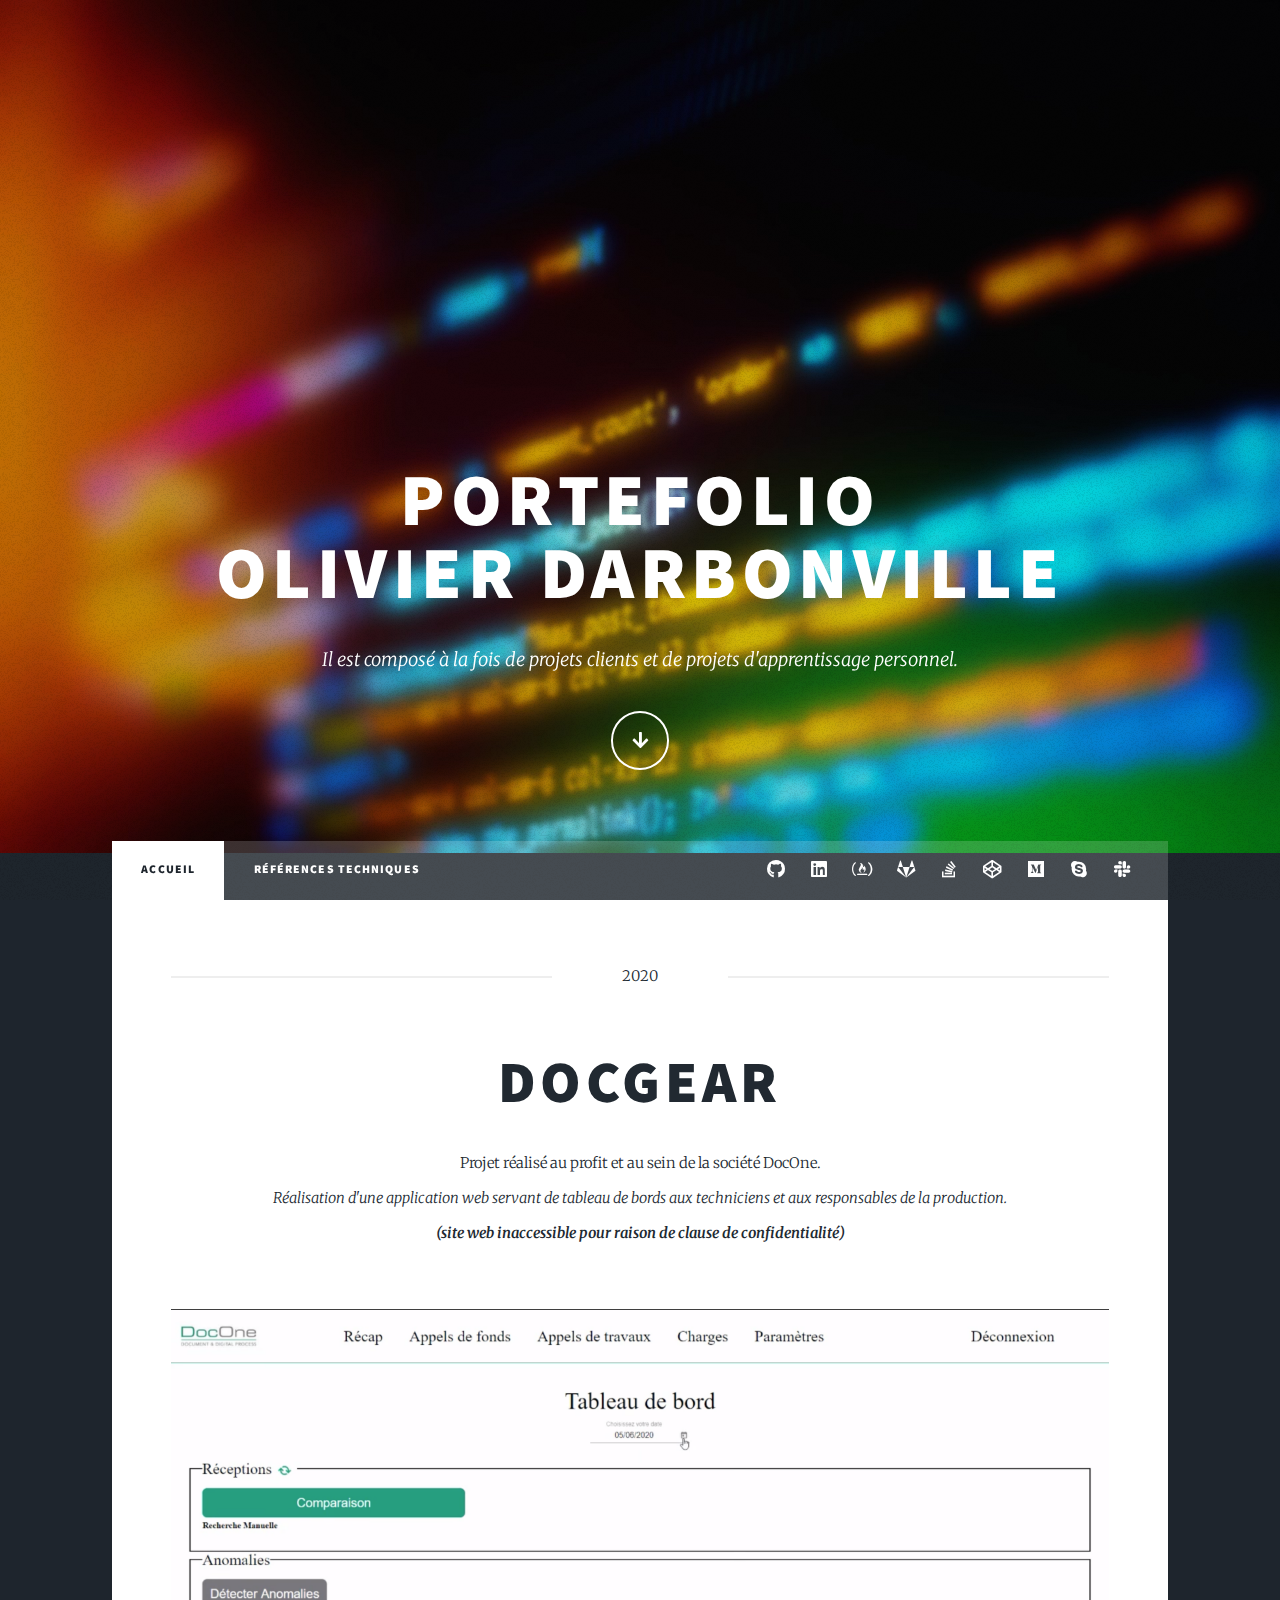
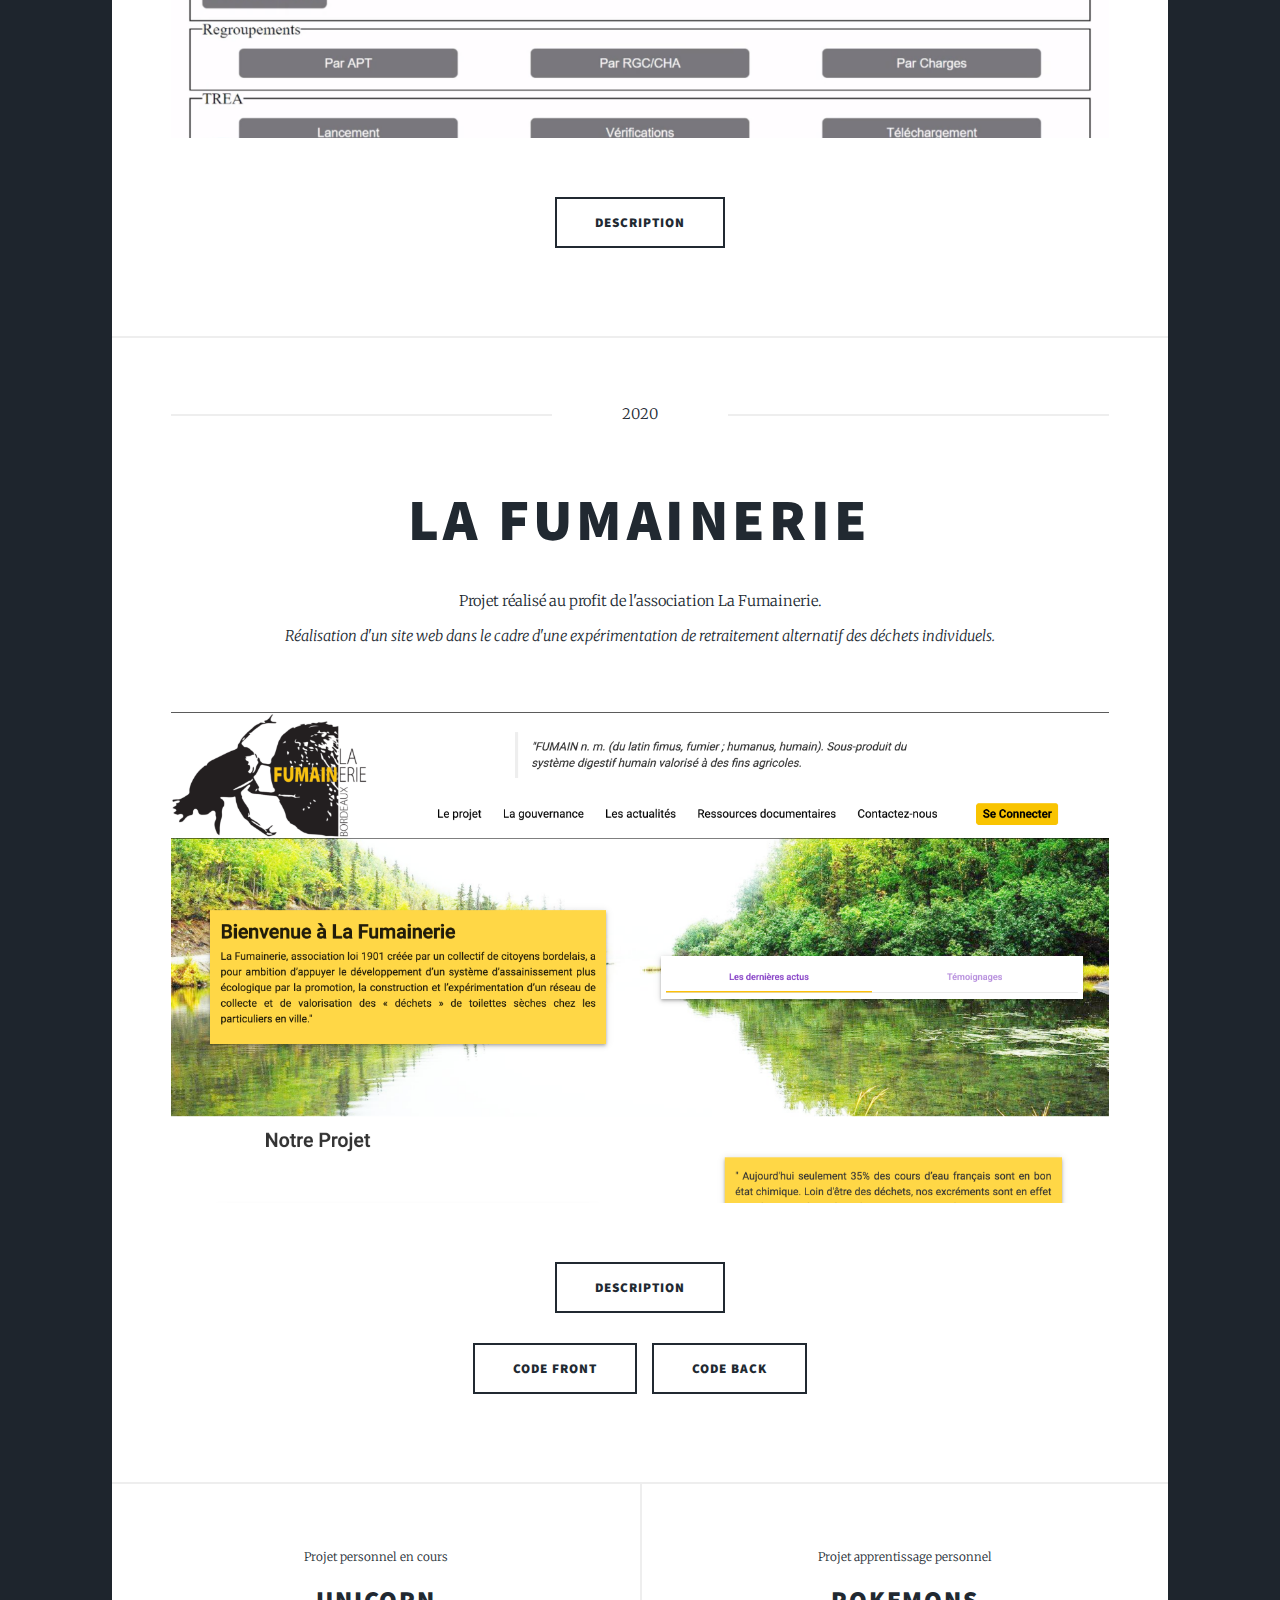
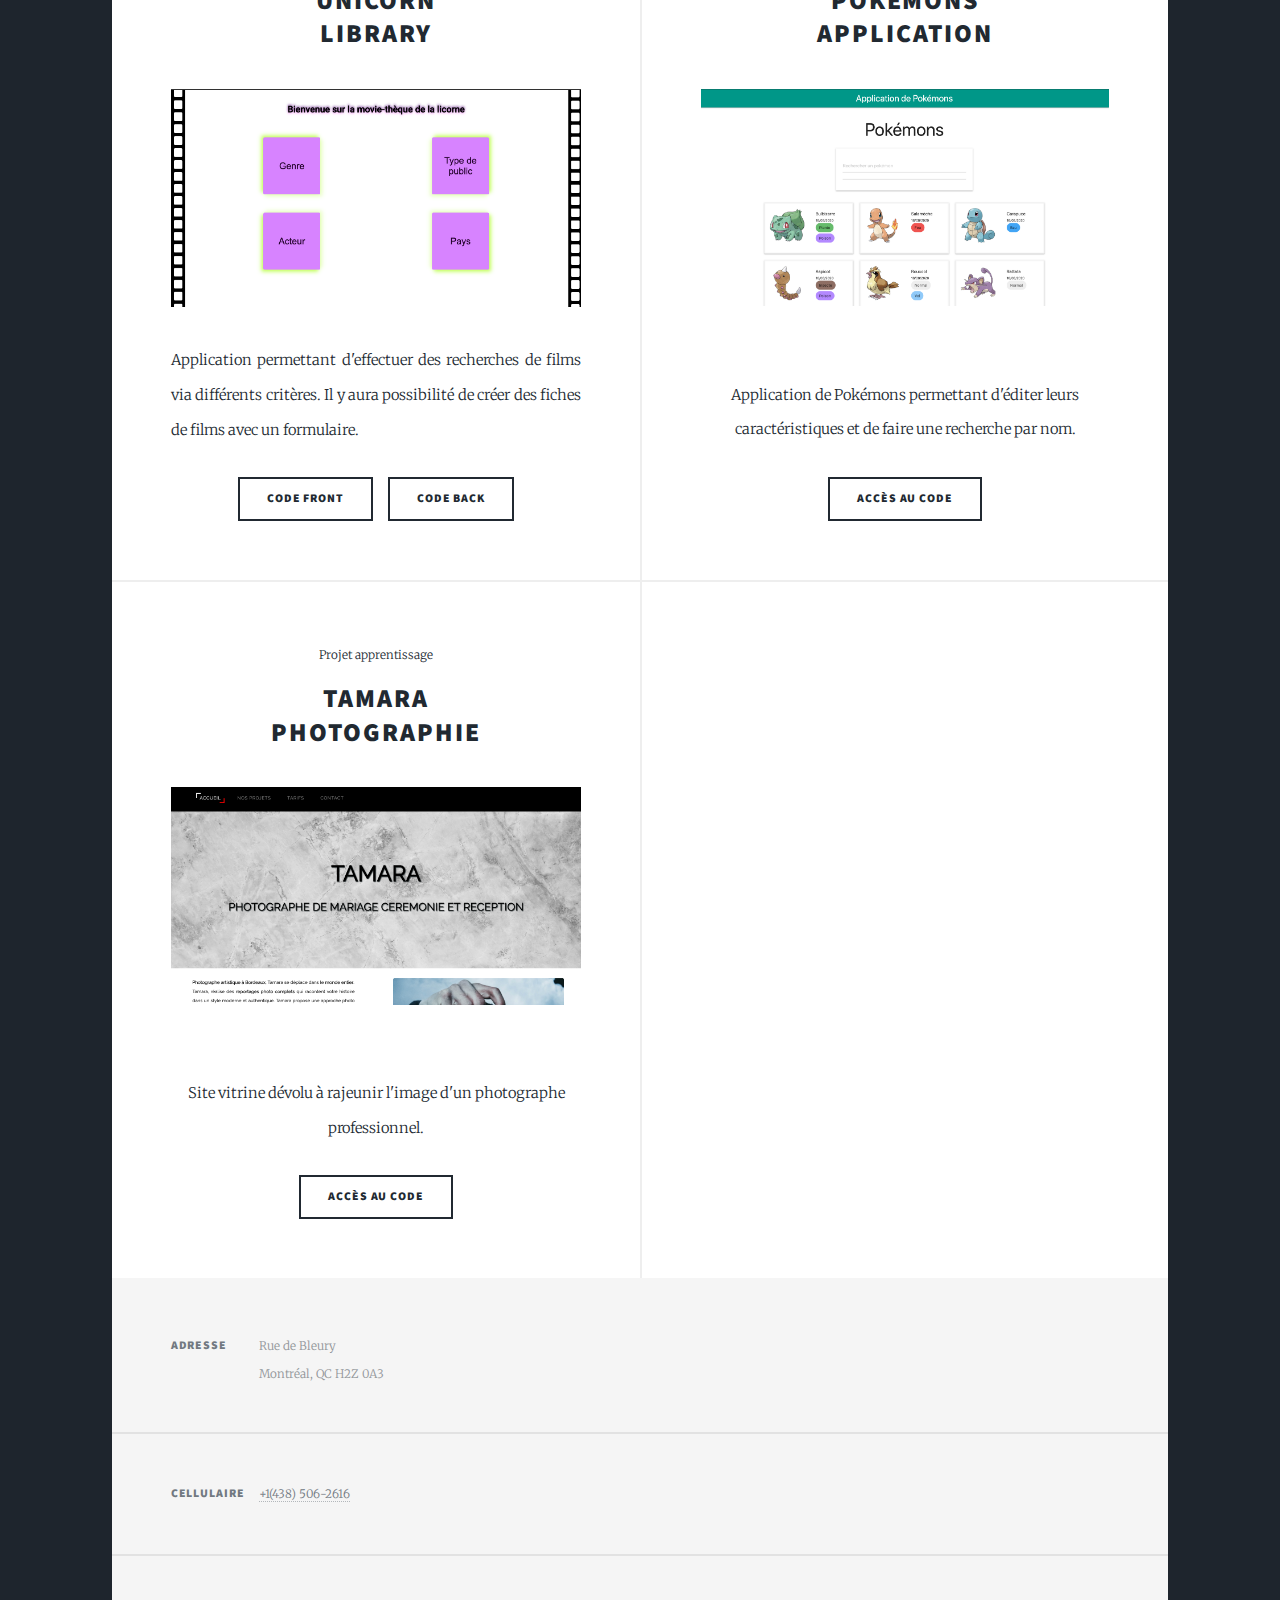
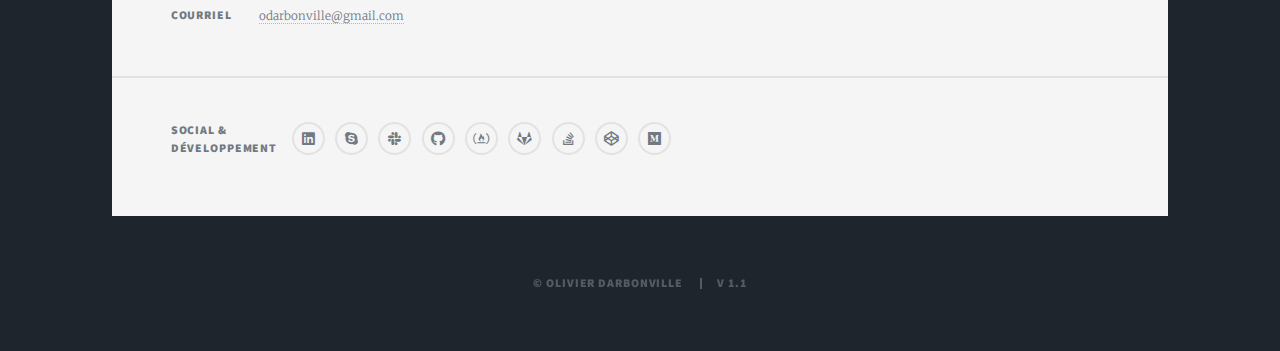
==== commit a88f9334: "update: pokemons deploy links" ====
--- a/index.html
+++ b/index.html
@@ -102,11 +102,11 @@
 								<article>
 									<header>
 										<span class="date">Projet apprentissage personnel</span>
-										<h2><a href="https://doligex-ng9-udemy-pokemon-app.firebaseapp.com/login" target="blank">Pokemons<br />
+										<h2><a href="https://doligex.github.io/angular-pokemon-app/login" target="blank">Pokemons<br />
 										application</a></h2>
 									</header>
-									<a href="https://doligex-ng9-udemy-pokemon-app.firebaseapp.com/login" class="image fit" target="blank"><img src="images/po1.png" alt="" /></a>
-									<br>Application de Pokémons permettant d'éditer leur caractéristiques et de faire une recherche par nom.</br></p>
+									<a href="https://doligex.github.io/angular-pokemon-app/login" class="image fit" target="blank"><img src="images/po1.png" alt="" /></a>
+									<br>Application de Pokémons permettant d'éditer leurs caractéristiques et de faire une recherche par nom.</br></p>
 									<ul class="actions special">
 										<li><a href="https://github.com/DOligex/pokemons-app.git" class="button" target="blank">Accès au code</a></li>
 									</ul>
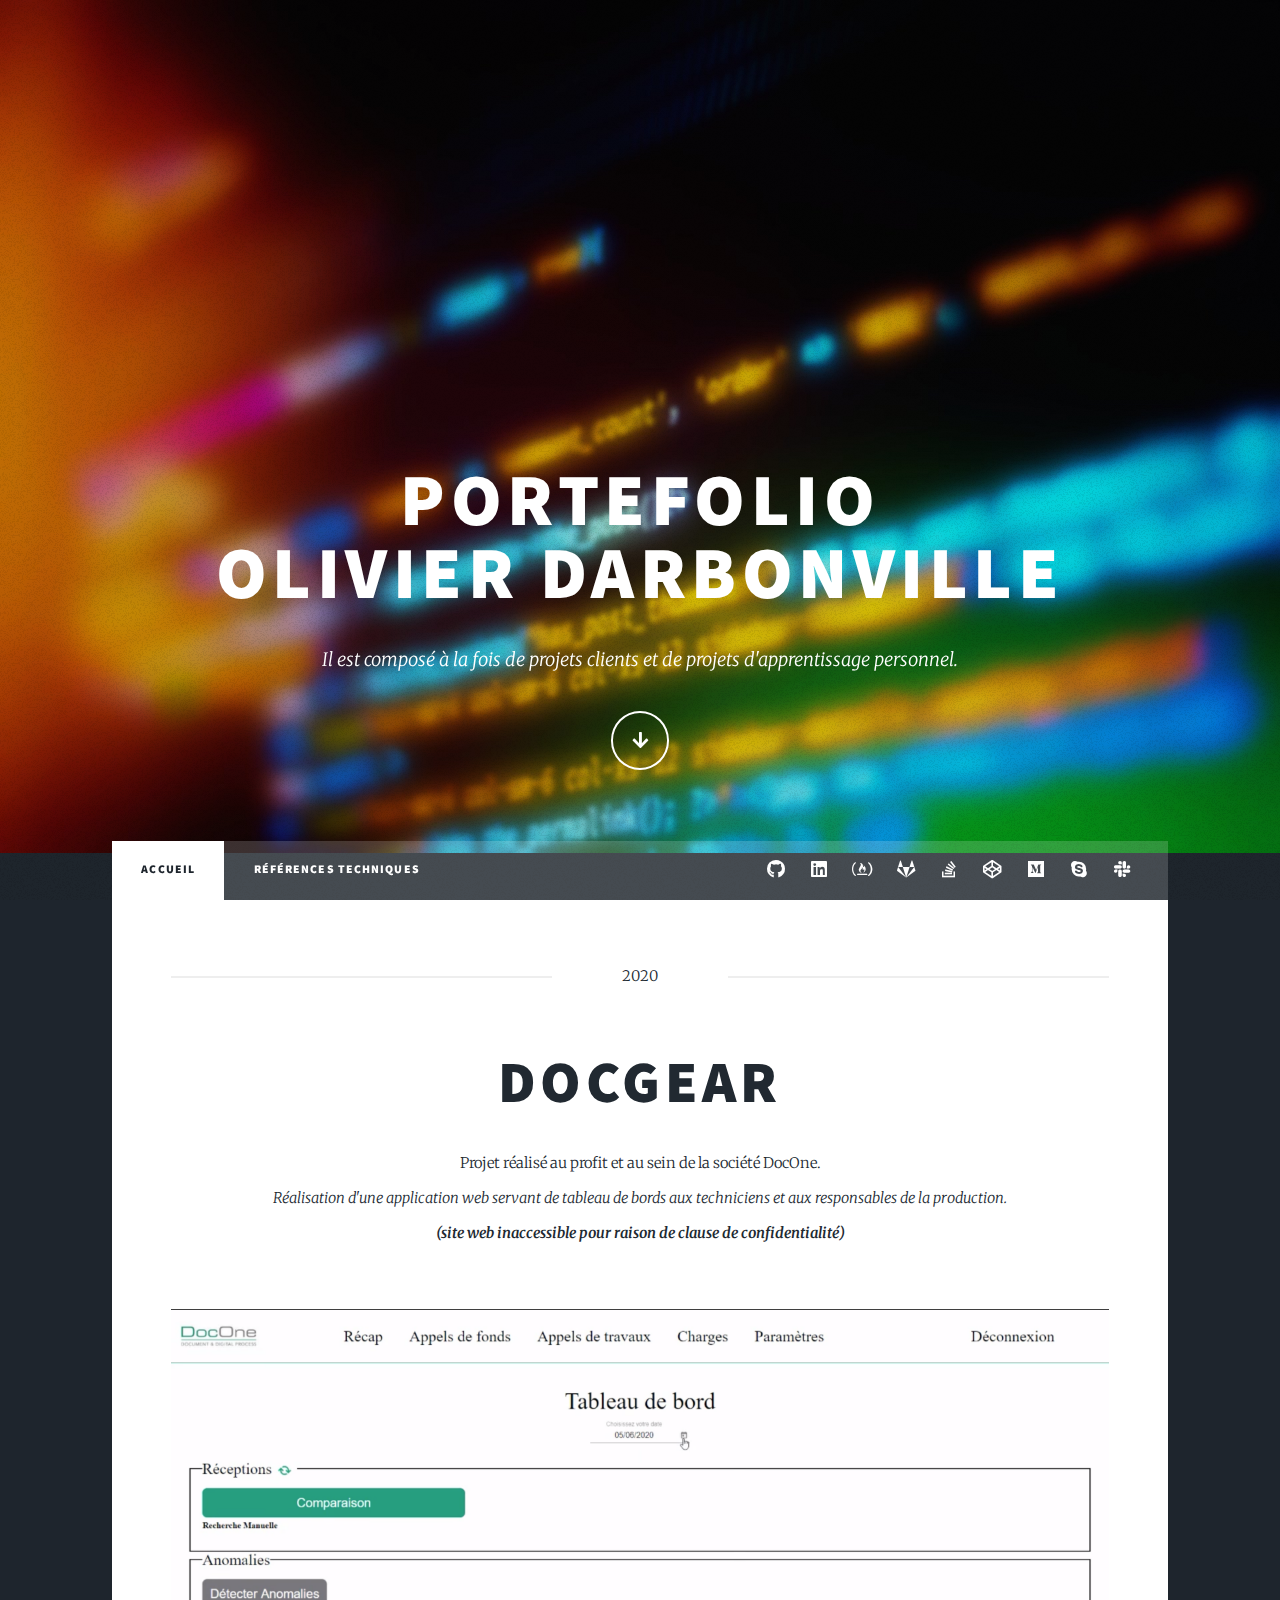
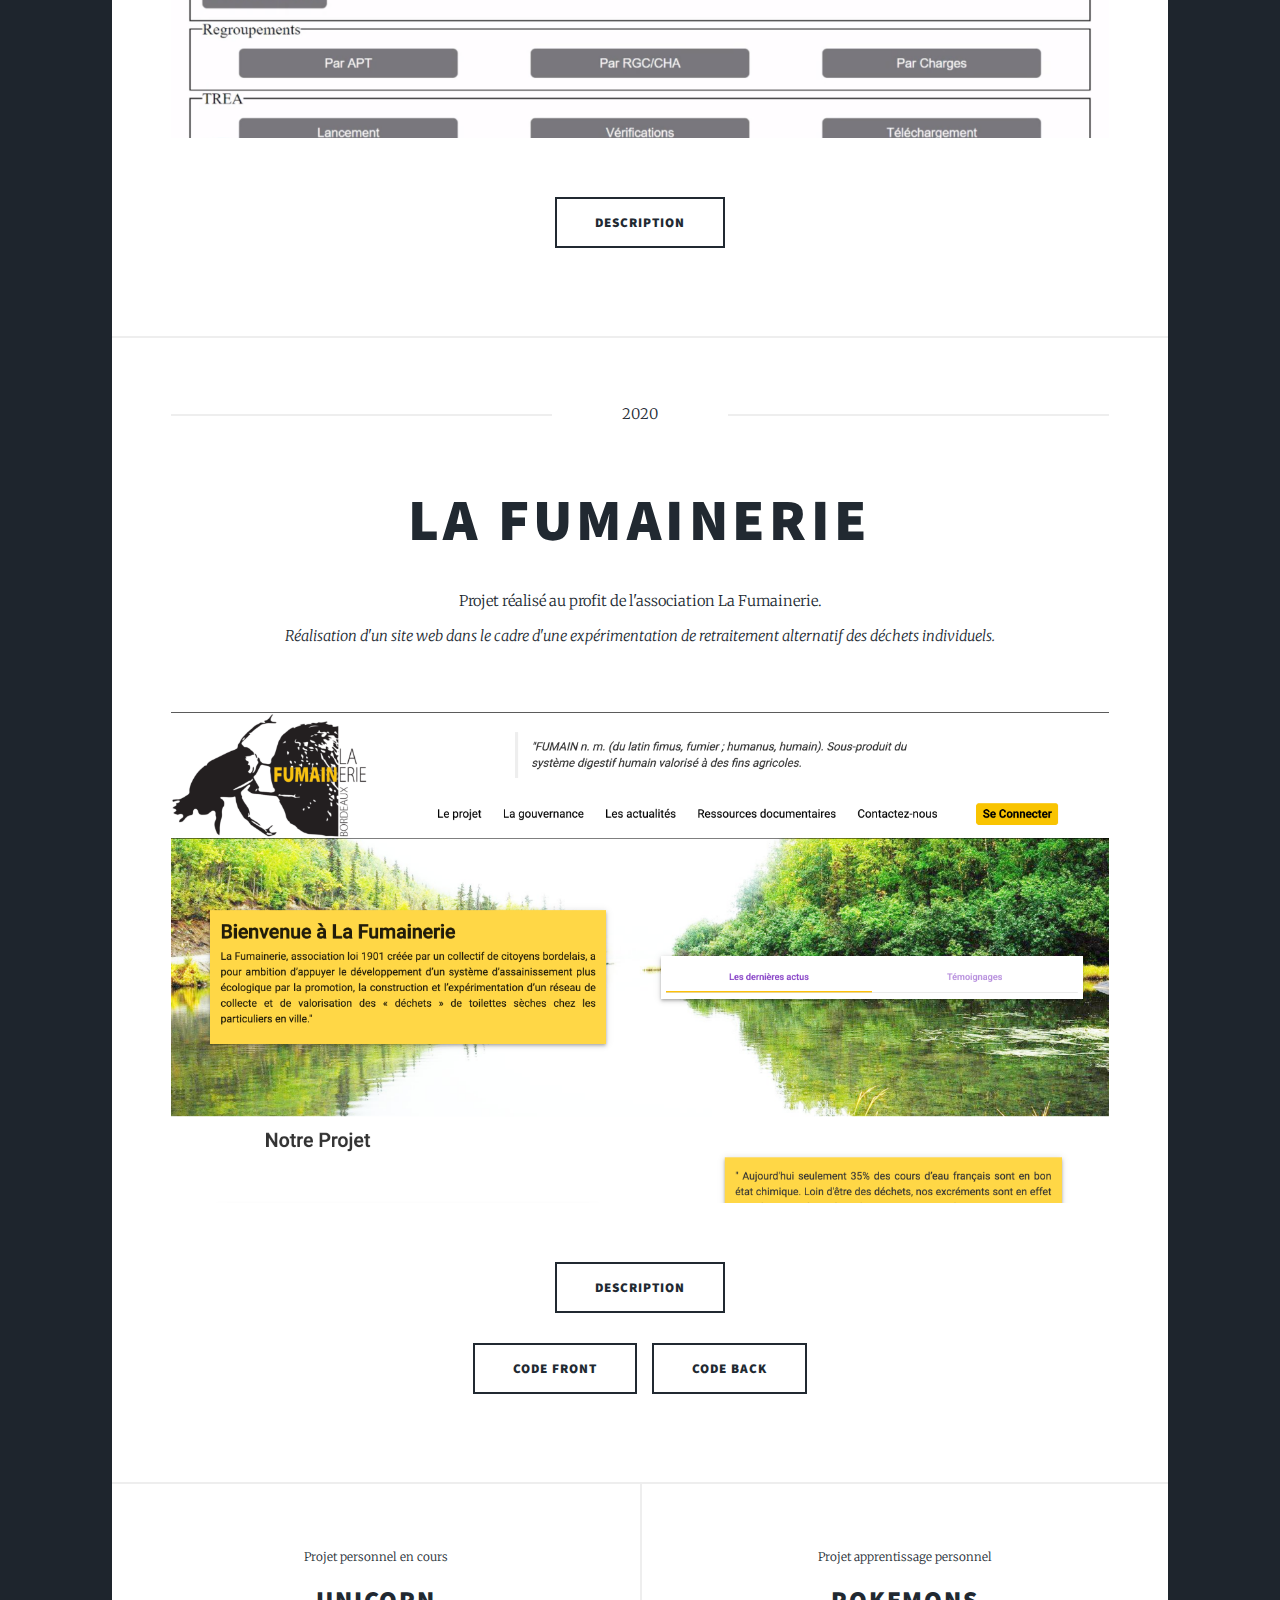
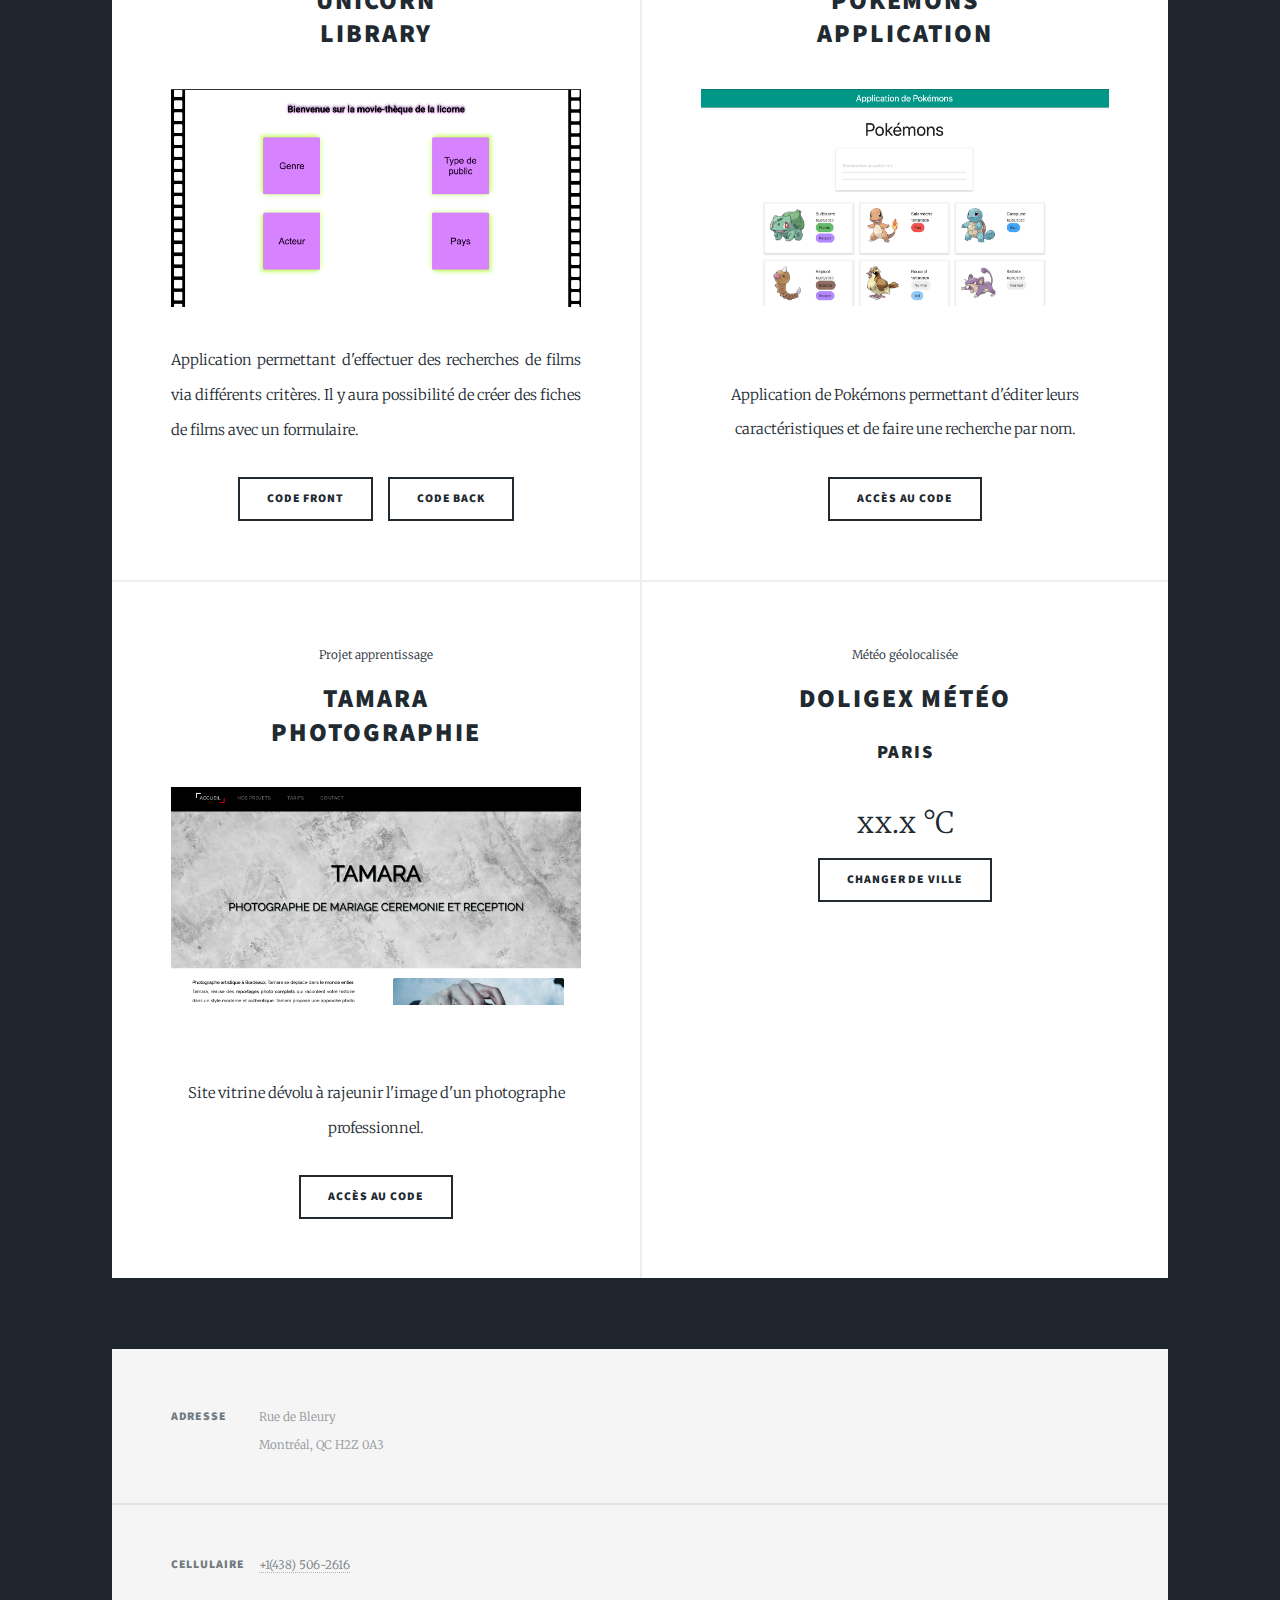
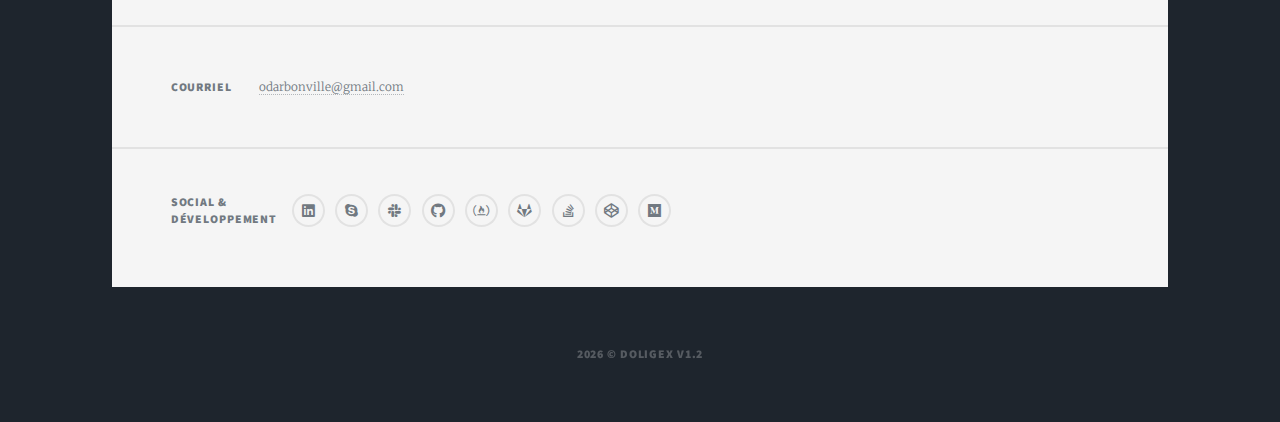
==== commit 9fc7c0bf: "feat: meteo and copyright auto-update" ====
--- a/index.html
+++ b/index.html
@@ -6,6 +6,7 @@
 		<meta charset="utf-8" />
 		<meta name="viewport" content="width=device-width, initial-scale=1, user-scalable=no" />
 		<link rel="stylesheet" href="assets/css/main.css" />
+		<link rel="stylesheet" href="assets/css/meteo.css">
 		<noscript><link rel="stylesheet" href="assets/css/noscript.css" /></noscript>
 	</head>
 	<body class="is-preload">
@@ -125,14 +126,20 @@
 								</article>
 								<article>
 									<header>
-										<span class="date"></span>
-										<h2><a href="#"><br />
+										<span class="date">Météo géolocalisée</span>
+										<h2><a href="#">DOligex Météo<br />
 										</a></h2>
 									</header>
-									<a href="#" class="image fit"><img src="#" alt="" /></a>
-									<ul class="actions special">
-										<li><a href="#" class=""></a></li>
-									</ul>
+									<h3 id="ville">paris</h3>
+              
+									<div id="temperature">
+									  <span id="temperature_label">
+										xx.x
+									  </span> °C
+									</div>
+									<div><a id="changer" class="button">Changer de ville</a></div>
+								  </div>
+									<li><a href="#" class="image fit"><img src="#" alt="" /></a></li>
 								</article>
 							</section>
 					</div>
@@ -173,8 +180,7 @@
 				<!-- Copyright -->
 					<div id="copyright">
 						<ul>
-							<li>&copy; olivier darbonville</li>
-							<li>V 1.1</li>
+							<li id="copyright"></li>
 						</ul>
 					</div>						
 				
@@ -188,6 +194,8 @@
 			<script src="assets/js/breakpoints.min.js"></script>
 			<script src="assets/js/util.js"></script>
 			<script src="assets/js/main.js"></script>
+			<script src="assets/js/options.js"></script>
+			<script src="assets/js/meteo.js"></script>
 
 	</body>
 </html>
--- a/assets/css/main.css
+++ b/assets/css/main.css
@@ -362,26 +362,39 @@
 			width: 4rem;
 			height: 4rem;
 		}
-		
-		@media screen and (max-width: 1680px) {
-			
-			.certif {
-				display: block;
-				flex-wrap: wrap;
-				align-items: center;
-				justify-content: center;
-				
-			}
+
+		@media screen and (max-width: 3600px) {
 			.achievement {
 				display: flex;
-				justify-content: space-around;
+				flex-direction: column;
+				align-items: center;
 			}
 			.achievement > img {
-				width: 45%;
+				width: 90%;
 				box-shadow: 0px 2px 4px -1px rgba(0, 0, 0, 0.2),
 				0px 4px 5px 0px rgba(0, 0, 0, 0.14),
 				0px 1px 10px 0px rgba(0, 0, 0, 0.12);
 				margin: 5px;
+			}
+		}
+		
+		@media screen and (max-width: 2880px) {
+			
+			.achievement {
+				display: flex;
+				flex-direction: row;
+				justify-content: space-around;
+			}
+			.achievement > img {
+				width: 60%;
+			}
+
+		}
+		
+		@media screen and (max-width: 1680px) {
+			
+			.achievement > img {
+				width: 45%;
 			}
 		}
 		
--- a/assets/css/meteo.css
+++ b/assets/css/meteo.css
@@ -0,0 +1,7 @@
+#temperature {
+    font-size: 2em;
+}
+    
+#changer {
+    cursor: pointer;
+}
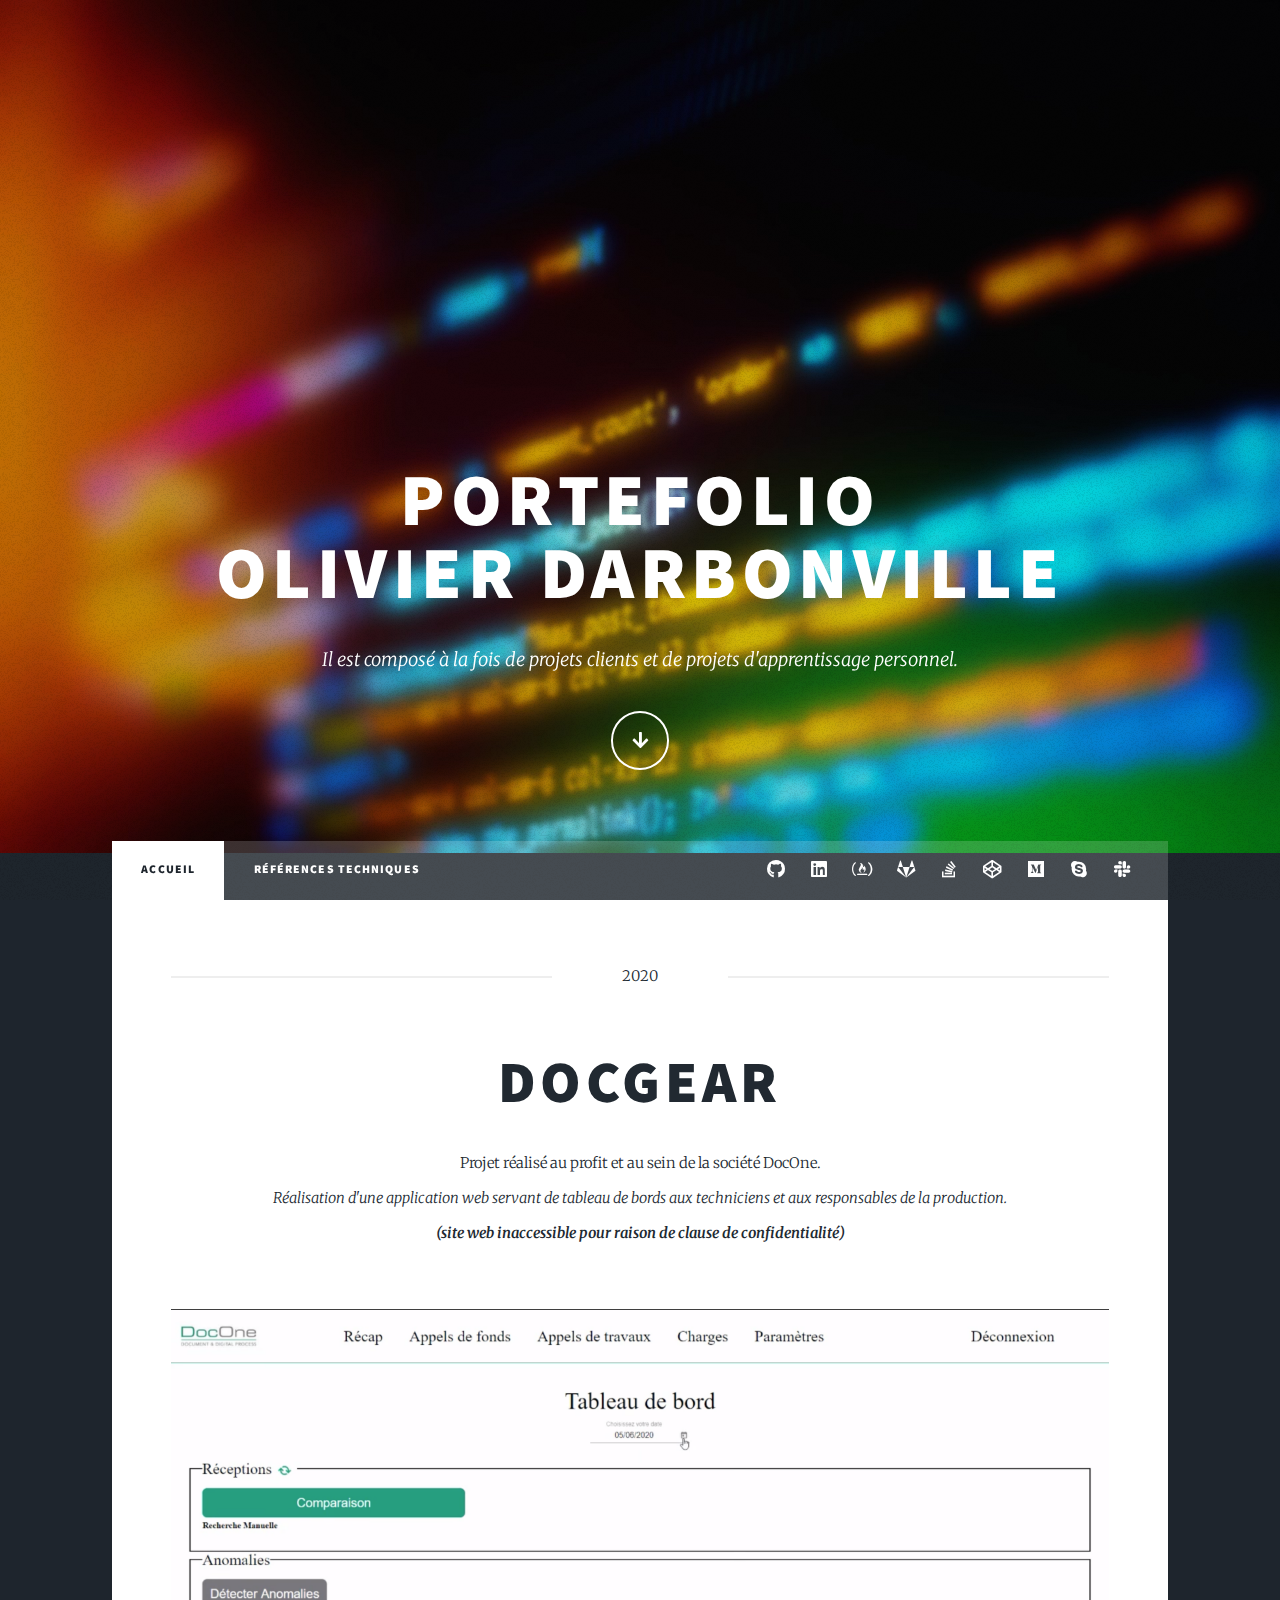
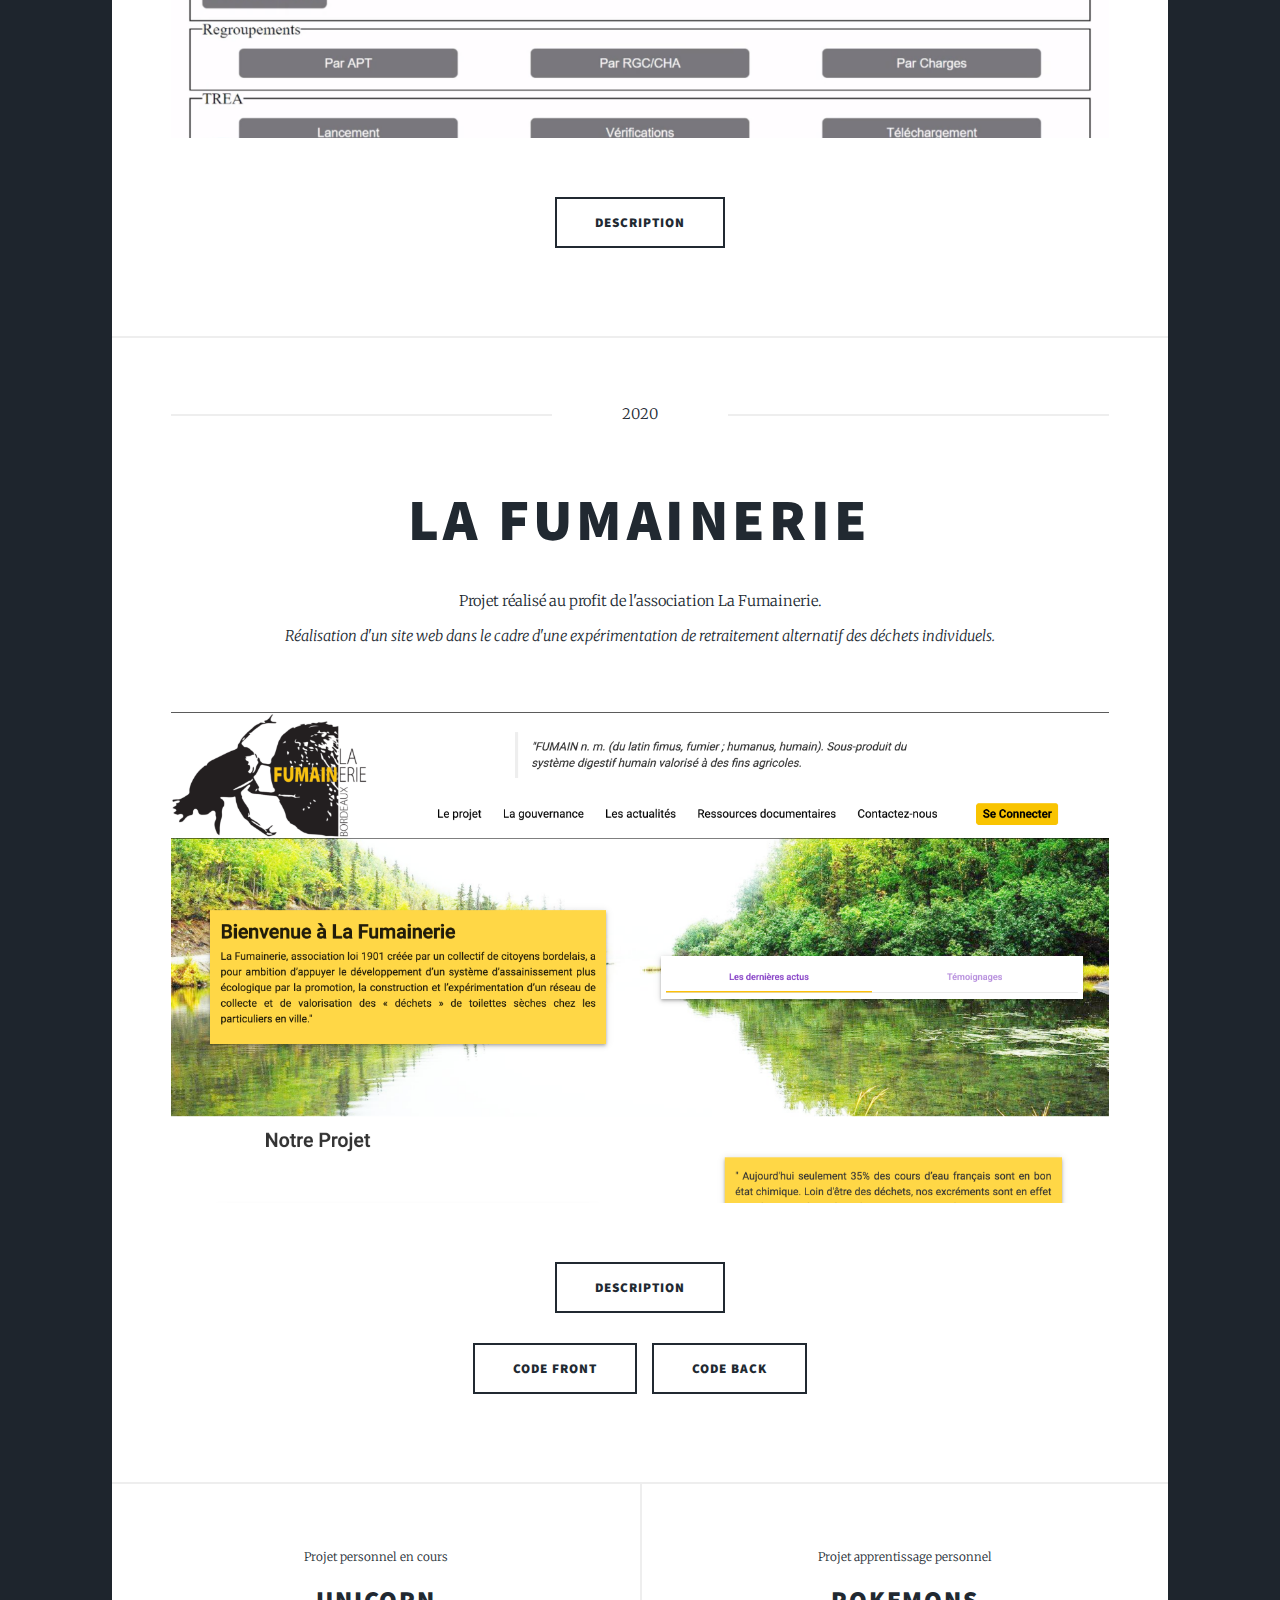
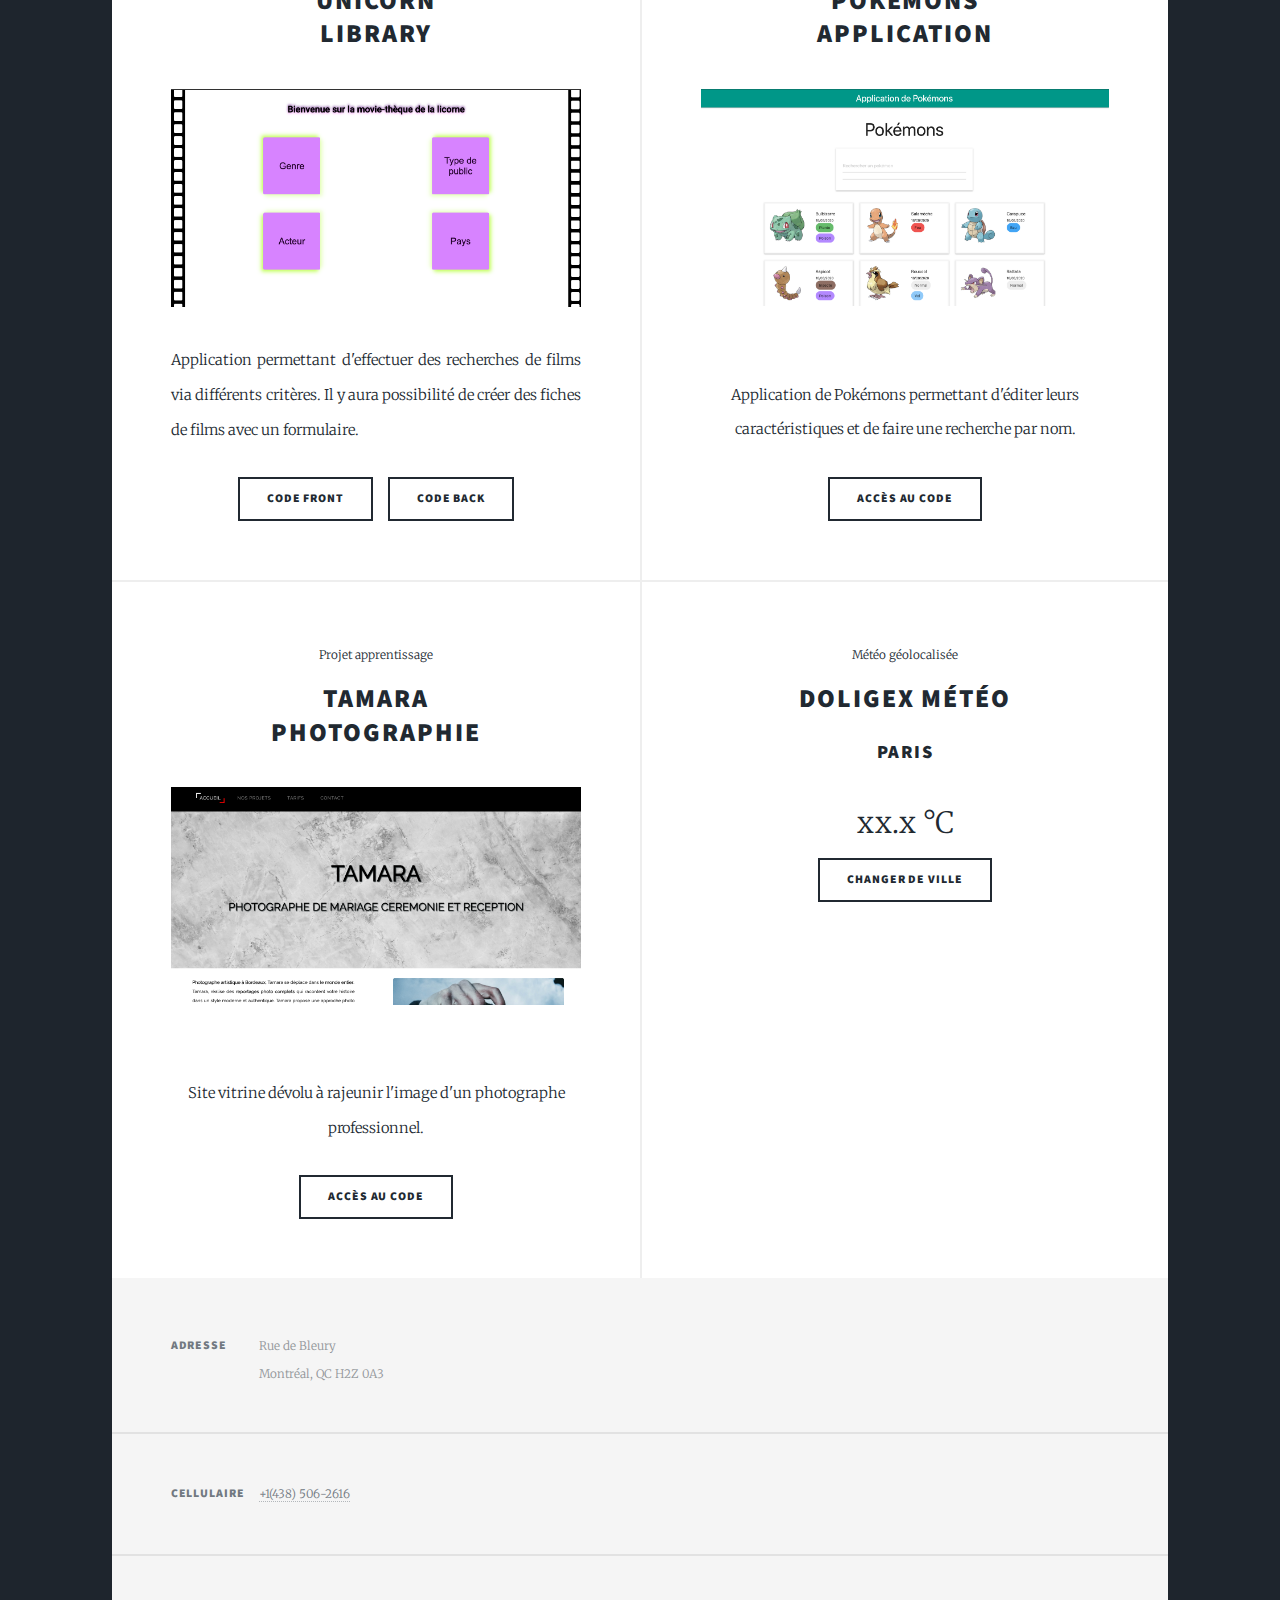
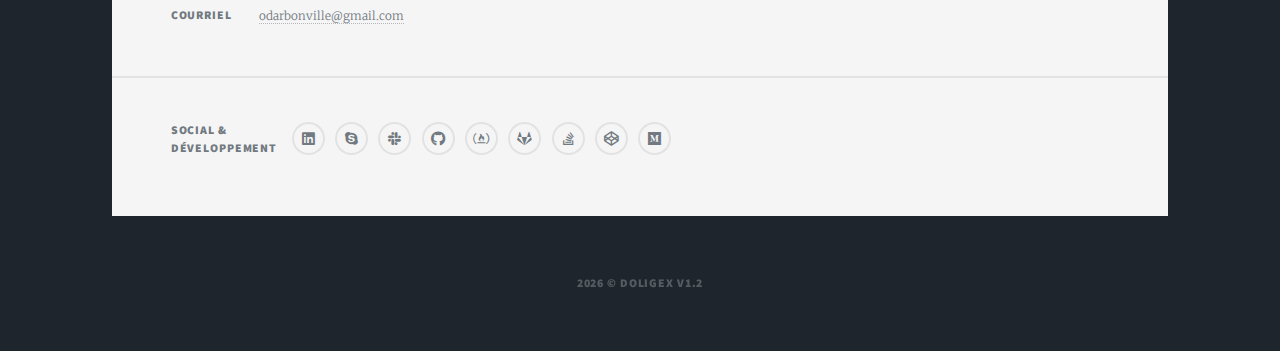
==== commit 2773a7bd: "fix: indent" ====
--- a/index.html
+++ b/index.html
@@ -131,15 +131,14 @@
 										</a></h2>
 									</header>
 									<h3 id="ville">paris</h3>
-              
 									<div id="temperature">
 									  <span id="temperature_label">
 										xx.x
 									  </span> °C
 									</div>
-									<div><a id="changer" class="button">Changer de ville</a></div>
-								  </div>
-									<li><a href="#" class="image fit"><img src="#" alt="" /></a></li>
+									<div>
+										<a id="changer" class="button">Changer de ville</a>
+									</div>
 								</article>
 							</section>
 					</div>
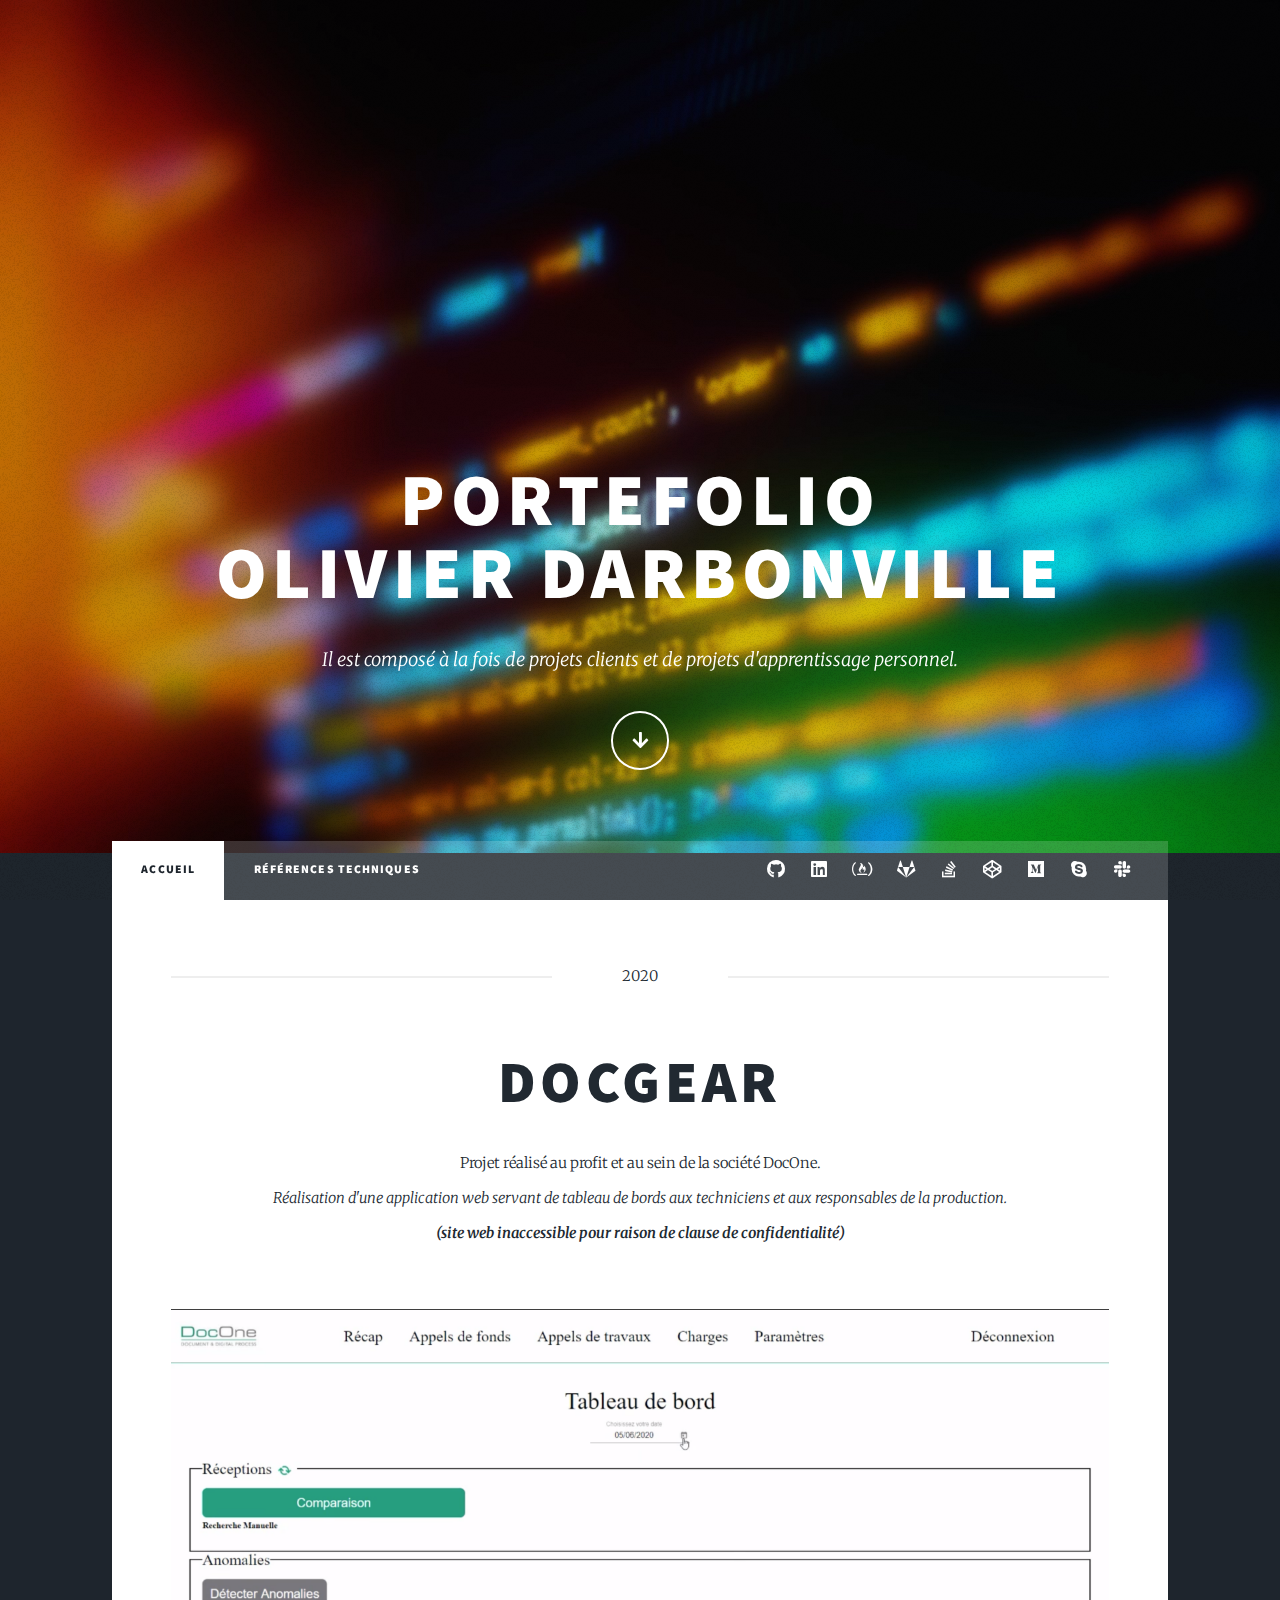
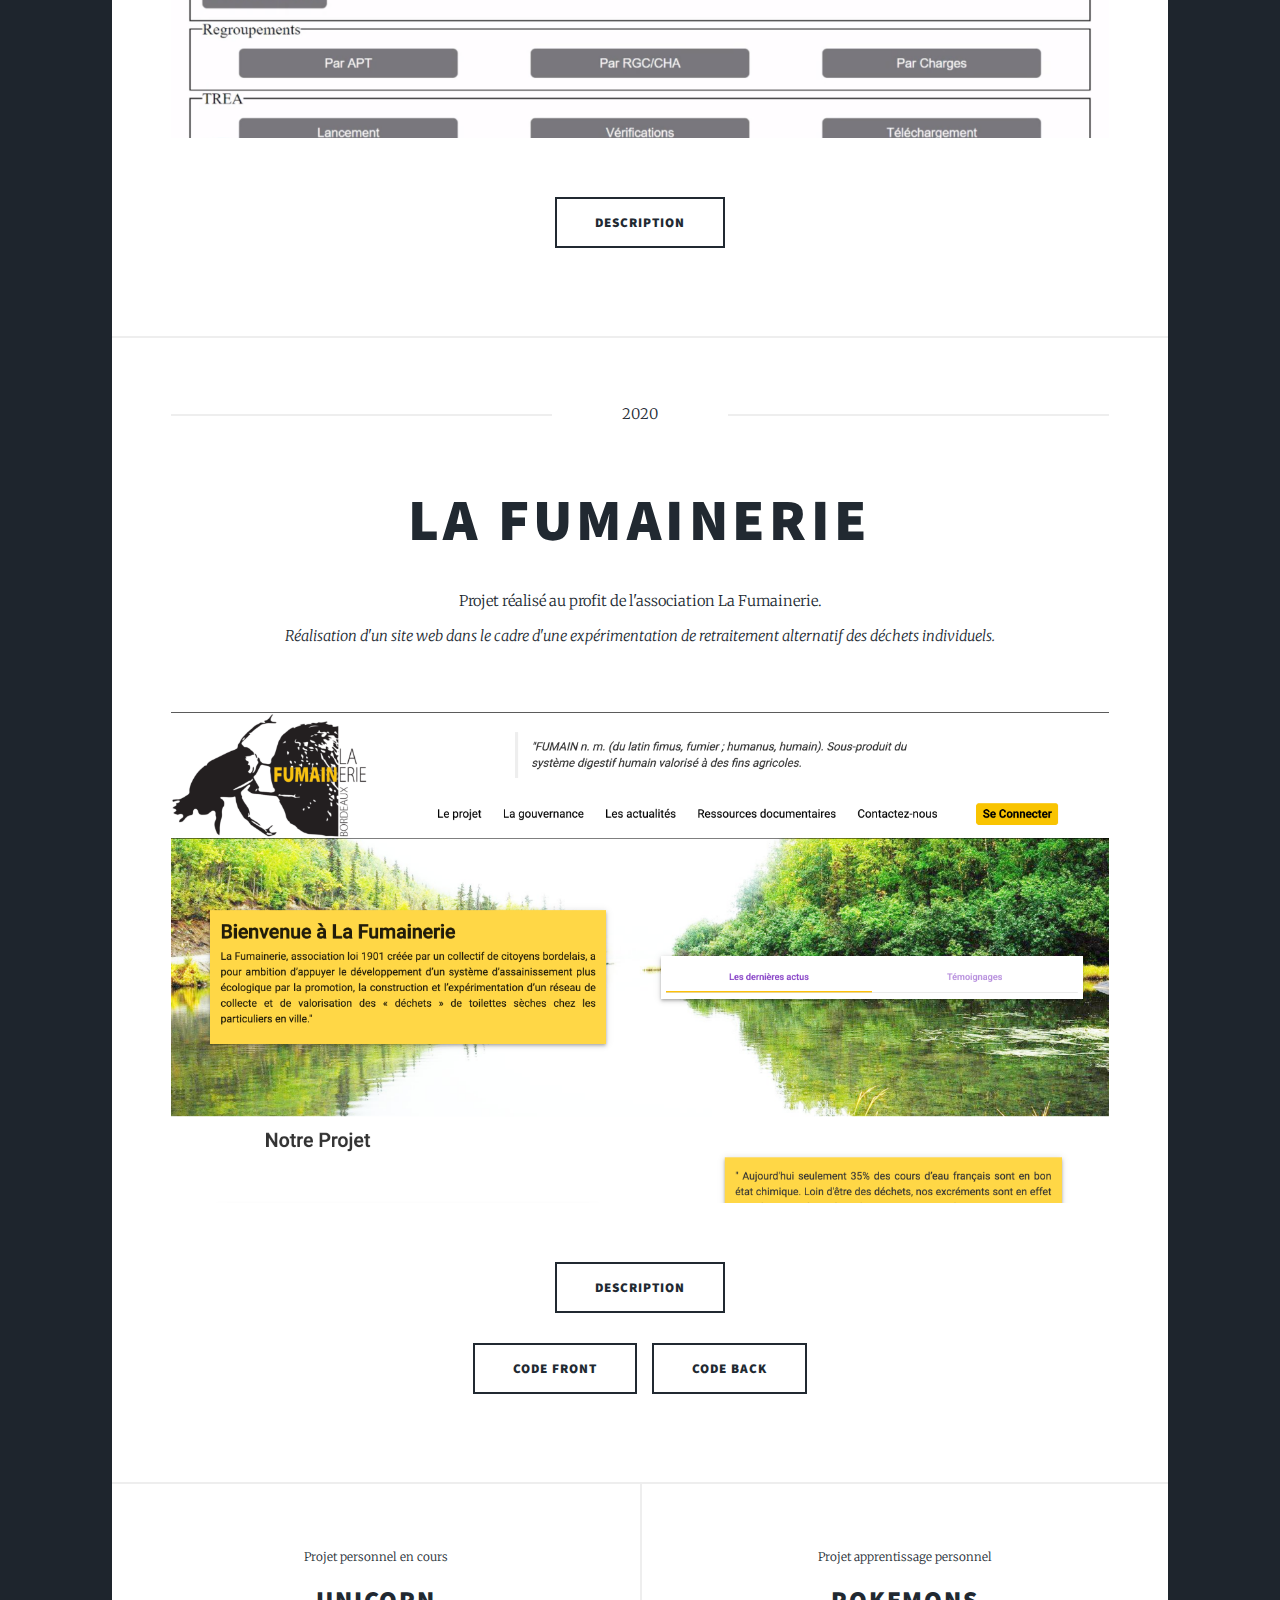
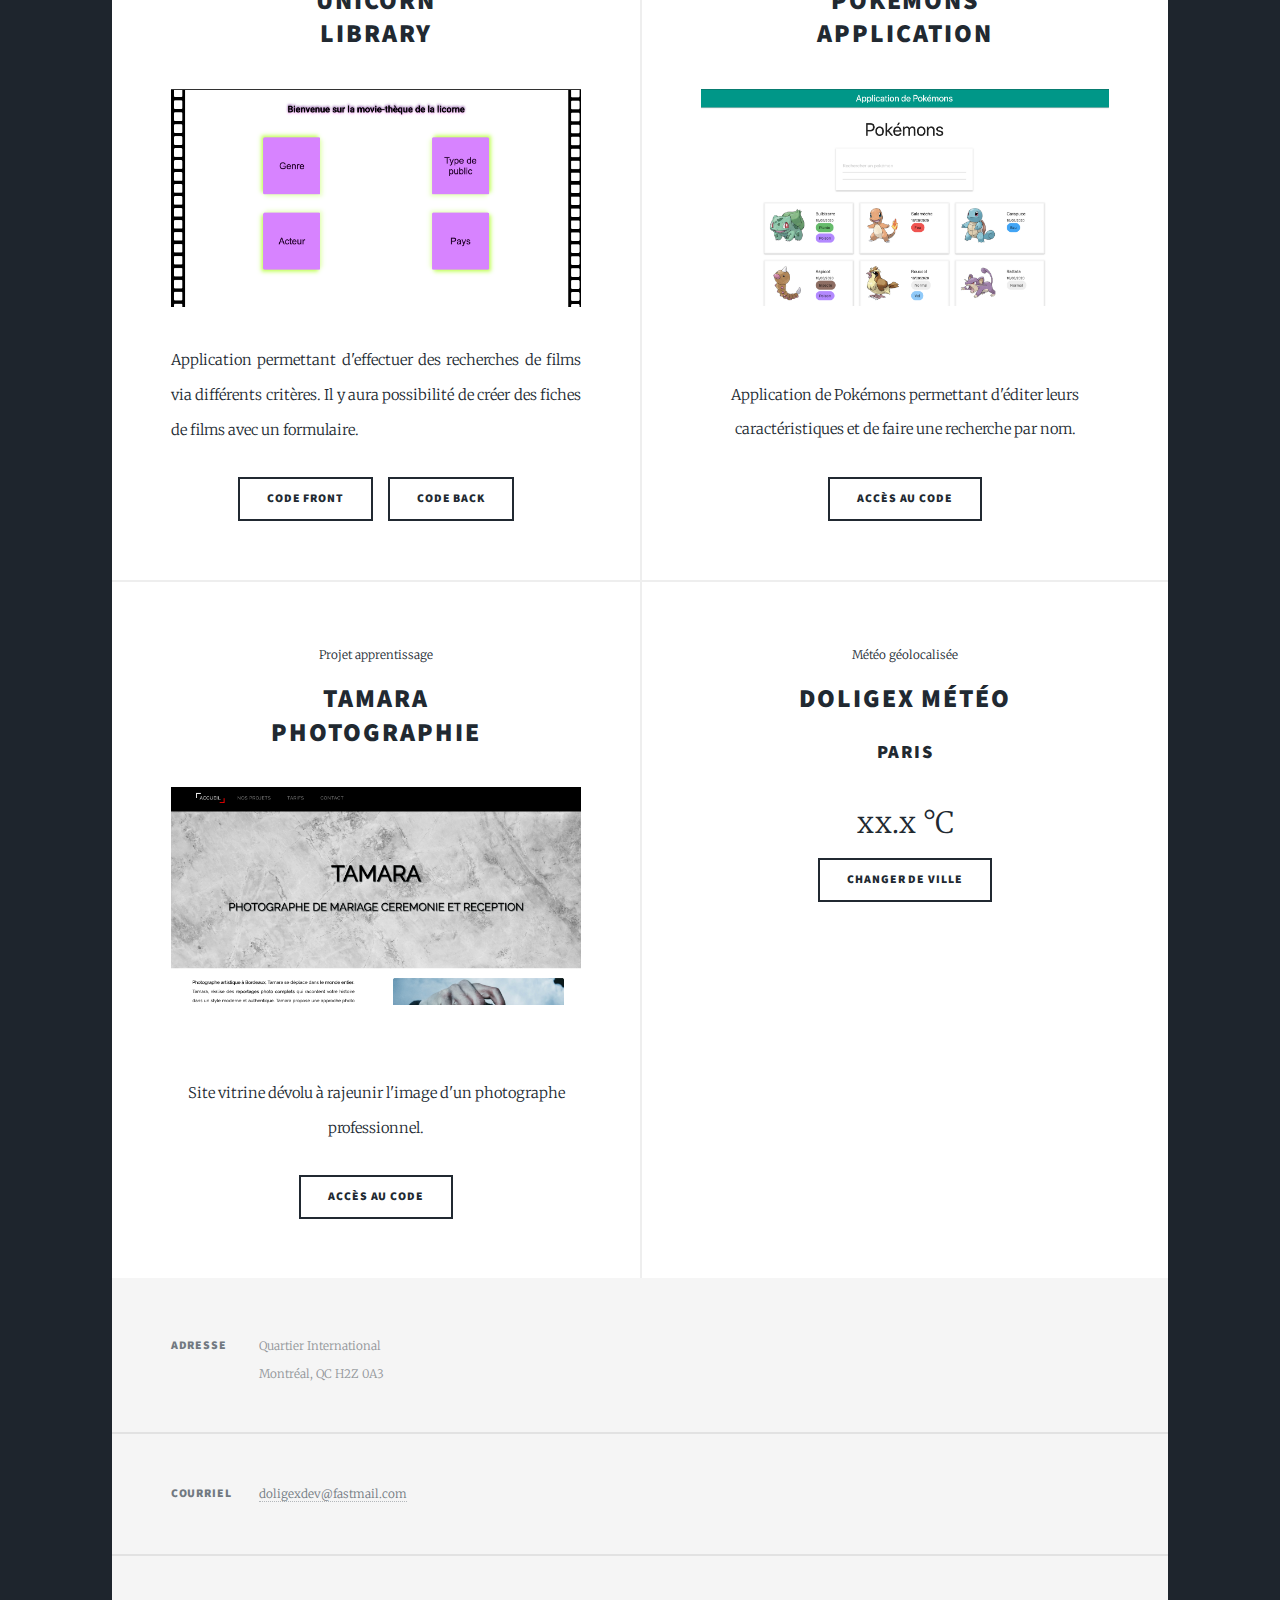
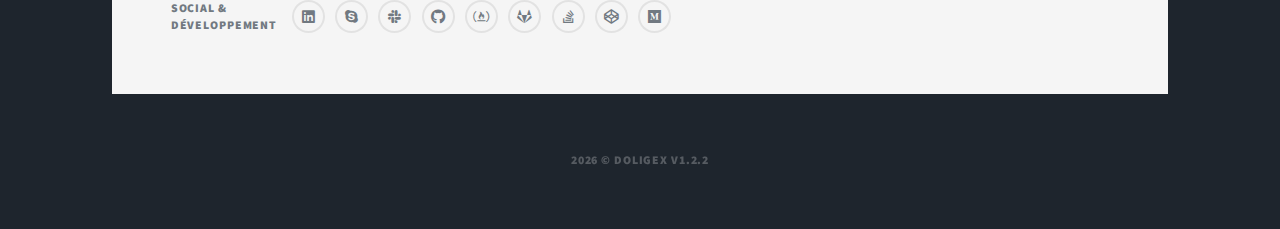
==== commit ea29248e: "Update contact details" ====
--- a/index.html
+++ b/index.html
@@ -148,16 +148,12 @@
 						<section class="split contact">
 							<section class="alt">
 								<h3>Adresse</h3>
-								<p>Rue de Bleury<br />
+								<p>Quartier International<br />
 								Montréal, QC H2Z 0A3</p>
 							</section>
 							<section>
-								<h3>Cellulaire</h3>
-								<p><a href="tel:+14385062616">+1(438) 506-2616</a></p>
-							</section>
-							<section>
 								<h3>Courriel</h3>
-								<p><a href="mailto:odarbonville@gmail.com">odarbonville@gmail.com</a></p>
+								<p><a href="mailto:doligexdev@fastmail.com">doligexdev@fastmail.com</a></p>
 							</section>
 							<section>
 								<h3>Social &</br>
